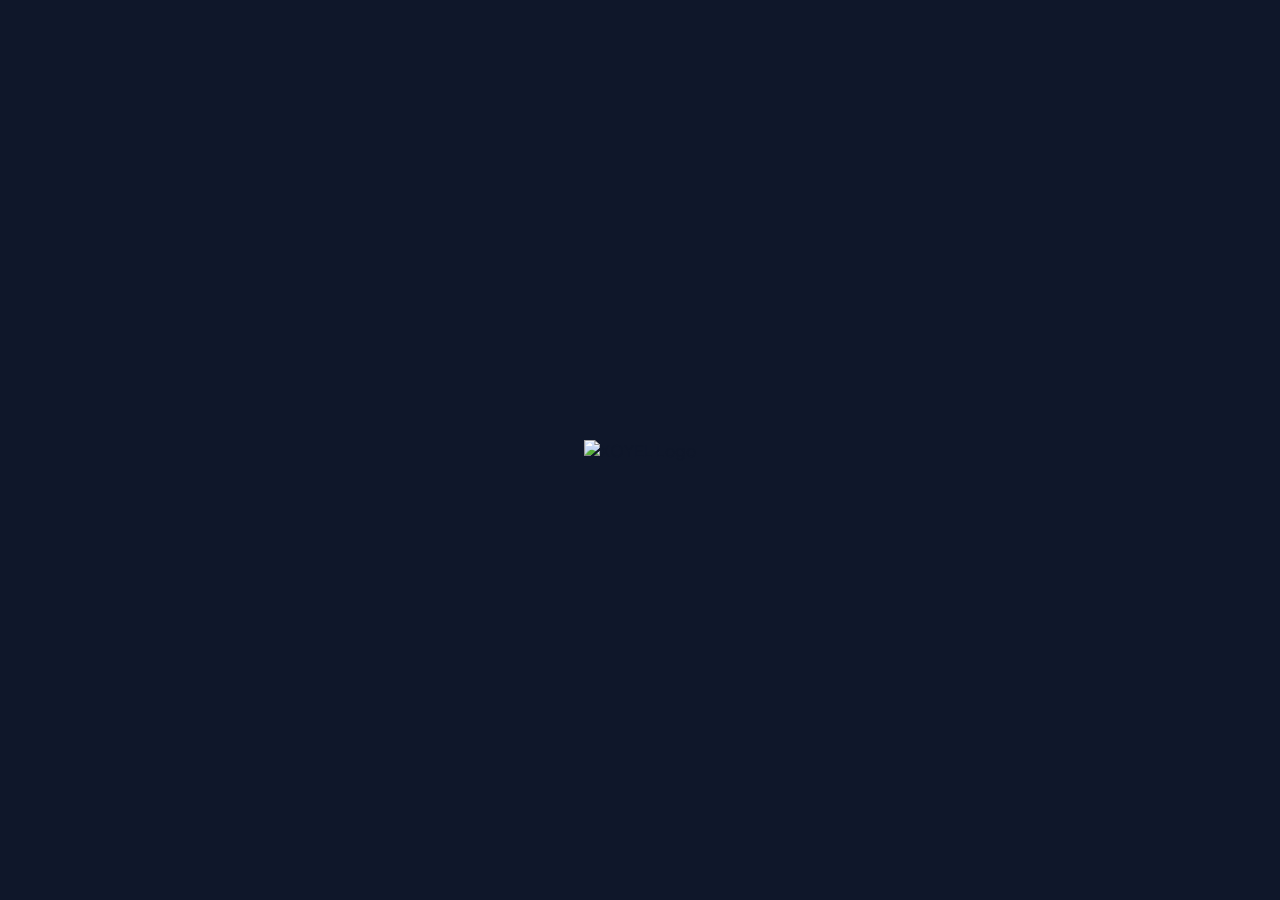
==== index.html @ bdda0362 "Add files via upload" ====
<!DOCTYPE html>
<html lang="en">
<head>
<link rel="stylesheet" href="https://cdnjs.cloudflare.com/ajax/libs/font-awesome/6.4.2/css/all.min.css">
<script src="https://cdnjs.cloudflare.com/ajax/libs/html2canvas/1.4.1/html2canvas.min.js"></script>
<meta name="viewport" content="width=device-width, initial-scale=1.0">	


    <meta charset="UTF-8">
    <meta name="viewport" content="width=device-width, initial-scale=1.0">
    <title>ICT Jude Hub | Pro Student Portal</title>
    <link href="https://fonts.googleapis.com/css2?family=Plus+Jakarta+Sans:wght@300;400;500;600;700&display=swap" rel="stylesheet">
    <style>
        :root {
            --primary: #2563eb;
            --primary-light: #dbeafe;
            --danger: #ef4444;
            --success: #22c55e;
            --warning: #f59e0b;
            --dark: #0f172a;
            --slate: #64748b;
            --light: rgba(255, 255, 255, 0.98);
            --sidebar-bg: rgba(15, 23, 42, 0.98);
        }

        @keyframes fadeInUp { from { opacity: 0; transform: translateY(20px); } to { opacity: 1; transform: translateY(0); } }
        .reveal { animation: fadeInUp 0.8s cubic-bezier(0.4, 0, 0.2, 1) forwards; }


        body { font-family: 'Plus Jakarta Sans', sans-serif; margin: 0; display: flex; background: #f8fafc; overflow-x: hidden; color: var(--dark); }




        /* --- Background Slider --- */
        .bg-slider { position: fixed; top: 0; left: 0; width: 100%; height: 100%; z-index: -1; }
        .slide { position: absolute; width: 100%; height: 100%; background-size: cover; background-position: center; opacity: 0; transition: opacity 1.5s; filter: brightness(0.3); }
        .slide.active { opacity: 1; }
        
        /* අර වම් පැත්ත කැපෙන පින්තූරෙට විශේෂ style එක */
        .slide.crop-left { background-position: left !important; }

        #customAlert { position: fixed; top: 20px; right: 20px; padding: 16px 28px; border-radius: 12px; color: white; font-weight: 600; z-index: 3000; display: none; backdrop-filter: blur(10px); }

        /* --- Sidebar --- */
        .sidebar { width: 280px; background: var(--sidebar-bg); height: 100vh; color: white; position: fixed; padding: 25px; backdrop-filter: blur(20px); z-index: 100; }
        .sidebar h2 { color: #38bdf8; font-size: 1.5rem; font-weight: 800; border-bottom: 1px solid rgba(255,255,255,0.1); padding-bottom: 20px; }

        .nav-link { 
            display: flex; align-items: center; color: #94a3b8; padding: 14px 16px; 
            text-decoration: none; border-radius: 12px; transition: 0.3s; 
            margin-bottom: 8px; font-weight: 500; cursor: pointer;
        }
        .nav-link:hover, .nav-link.active { background: rgba(255,255,255,0.1); color: #38bdf8; }

        /* --- Dropdown Styles (අලුතින් එකතු කළා) --- */
        .dropdown-content {
            display: none;
            background: rgba(255, 255, 255, 0.05);
            margin-left: 20px;
            border-radius: 8px;
            overflow: hidden;
        }
        .dropdown:hover .dropdown-content { display: block; }
        .dropdown-content a {
            display: block;
            color: #94a3b8;
            padding: 10px 15px;
            text-decoration: none;
            font-size: 0.85rem;
            transition: 0.3s;
        }
        .dropdown-content a:hover { color: #38bdf8; background: rgba(255,255,255,0.05); }

        /* --- Main Content & Tabs --- */
        .main-content { margin-left: 310px; padding: 50px; width: calc(100% - 380px); }
        .tab-content { display: none; }
        .tab-content.active { display: block; animation: fadeInUp 0.5s ease; }

        .content-card { background: var(--light); padding: 35px; border-radius: 24px; margin-bottom: 30px; box-shadow: 0 10px 40px rgba(0,0,0,0.05); }

        /* --- Forms --- */
        .form-input { width: 100%; padding: 14px; margin-bottom: 15px; border-radius: 10px; border: 1px solid #e2e8f0; font-family: inherit; box-sizing: border-box; }
        .btn-reg { width: 100%; background: var(--primary); color: white; border: none; padding: 14px; border-radius: 10px; cursor: pointer; font-weight: 700; transition: 0.3s; }
        .btn-reg:hover { background: #1d4ed8; transform: translateY(-2px); }
        
        .auth-toggle { text-align: center; margin-top: 15px; color: var(--slate); font-size: 0.9rem; }
        .auth-toggle span { color: var(--primary); cursor: pointer; font-weight: 700; text-decoration: underline; }

        /* --- Footer Info Box --- */
        .footer-info {
            margin-top: 15px;
            text-align: left;
            color: rgba(255, 255, 255, 0.8);
            font-size: 10.5px;
            line-height: 1.4;
            max-width: 500px;
            text-shadow: 1px 1px 3px rgba(0,0,0,0.5);
        }

        @media (max-width: 1024px) {
            .sidebar { width: 70px; padding: 15px; }
            .sidebar h2, .nav-link span, .dropdown-content { display: none; }
            .main-content { margin-left: 90px; width: calc(100% - 130px); }
        }
    </style>

</head>


<body>
<div id="loader-wrapper">
    <div class="loader-content">
        <img src="https://raw.githubusercontent.com/DIZZY-KUSHAN/ICT-JUDE-HUB-PORTAL/main/logo.png" class="xoyel-logo-anim" alt="XOYEL Logo">
    </div>
</div>

<style>
    #loader-wrapper {
        position: fixed; /* මුළු screen එකම වසා ගන්නා නිසා අනිත් content තල්ලු වෙන්නේ නැත */
        top: 0;
        left: 0;
        width: 100%;
        height: 100vh;
        background: #0f172a; /* තද නිල්/කළු පසුබිම */
        display: flex;
        justify-content: center;
        align-items: center;
        z-index: 100000; /* හැමදේටම වඩා උඩින් පෙන්වීමට */
        transition: opacity 0.5s ease;
    }

    .loader-content {
        text-align: center;
    }

    .xoyel-logo-anim {
        width: 400px; /* ලෝගෝ එකේ ප්‍රමාණය */
        height: auto;
        animation: xoyelFade 1.0s ease-in-out forwards;
    }

    @keyframes xoyelFade {
        0% { opacity: 0; transform: scale(0.9); }
        100% { opacity: 1; transform: scale(1); }
    }
</style>
   
<style>
/* CSS කෑල්ල විතරයි - මේක විතරක් Replace කරන්න */

.floating-icon {
    position: absolute;
    color: transparent;
    -webkit-text-stroke: 1.8px rgba(52, 152, 219, 0.8);
    filter: drop-shadow(0 0 15px rgba(52, 152, 219, 0.5));
    display: inline-block;
    z-index: 10; /* මේ පේළිය අලුතින් එකතු කරන්න */
    pointer-events: none; /* අයිකන උඩින් තිබුණත් බටන් එබීමට බාධාවක් වෙන්නේ නැහැ */
}
/* --- අයිකන් හතරට Animations 4ක් --- */

.pos1 { 
    top: 10vh; left: 80vw; font-size: 5rem; 
    animation: moveUp 6s ease-in-out infinite; 
} 


.pos3 { 
    top: 50vh; left: 35vw; font-size: 5.5rem; 
    animation: moveSide 8s ease-in-out infinite; 
} 

.pos4 { 
    top: 25vh; left: 30vw; font-size: 5rem; 
    animation: moveDiagonal 9s ease-in-out infinite; 
}

/* --- එකිනෙකට වෙනස් ඇනිමේෂන් ටික මෙන්න --- */

@keyframes moveUp {
    0%, 100% { transform: translateY(0) rotate(0deg); }
    50% { transform: translateY(-40px) rotate(10deg); }
}

@keyframes moveDown {
    0%, 100% { transform: translateY(0) rotate(0deg); }
    50% { transform: translateY(40px) rotate(-10deg); } /* පල්ලෙහාට */
}

@keyframes moveSide {
    0%, 100% { transform: translateX(0) scale(1); }
    50% { transform: translateX(30px) scale(1.1); } /* පැත්තට */
}

@keyframes moveDiagonal {
    0%, 100% { transform: translate(0, 0); }
    50% { transform: translate(-20px, -20px); } /* ඇලයට */

}


.side-floating-icon {
    position: fixed;
    bottom: 30px; /* WhatsApp එකට වඩා චුට්ටක් උඩින් තියෙන්න (WhatsApp එක තියෙන්නේ bottom 40px වල නම්) */
    right: 180px;
    z-index: 99;
    animation: floatSide 3s ease-in-out infinite; /* පාවෙන animation එක */
}

.side-floating-icon img {
    width: 70px; /* අයිකනයේ ප්‍රමාණය */
    height: auto;
    filter: drop-shadow(0 0 8px rgba(52, 152, 219, 0.6));
    opacity: 0.8; /* චුට්ටක් transparent කළා පෙනුම ලස්සන වෙන්න */
}

/* පාවෙන animation එක */
@keyframes floatSide {
    0%, 100% {
        transform: translateY(0);
    }
    50% {
        transform: translateY(-15px); /* උඩට පල්ලෙහාට යන ප්‍රමාණය */
    }
}

    .whatsapp-float {
        position: fixed;
        width: 65px;
        height: 65px;
        bottom: 25px;
        right: 25px;
        background-color: #25d366;
        color: #FFF;
        border-radius: 50%;
        z-index: 1000;
        display: flex;
        align-items: center;
        justify-content: center;
        text-decoration: none;
        /* මුලින් තියෙන shadow එක */
        box-shadow: 0 0 0 0 rgba(37, 211, 102, 0.7);
        animation: big-pulse 1.5s infinite; /* වේගය තත්පර 1.5 දක්වා වැඩි කළා */
        transition: 0.3s;
    }

    @keyframes big-pulse {
        0% {
            transform: scale(0.95);
            box-shadow: 0 0 0 0 rgba(37, 211, 102, 0.7);
        }
        70% {
            transform: scale(1);
            /* මෙතන 40px දැම්මේ Wave එක ලොකුවට විහිදෙන්න */
            box-shadow: 0 0 0 40px rgba(37, 211, 102, 0);
        }
        100% {
            transform: scale(0.95);
            box-shadow: 0 0 0 0 rgba(37, 211, 102, 0);
        }
    }

    .whatsapp-float:hover {
        background-color: #128C7E;
        transform: scale(1.1);
        animation: none; /* Hover කරද්දී Pulse එක නවතිනවා */
    }

    .whatsapp-icon {
        width: 38px;
        height: 38px;
    }
</style>

<a href="https://api.whatsapp.com/send?phone=94779361706" class="whatsapp-float" target="_blank">
    <img src="https://upload.wikimedia.org/wikipedia/commons/6/6b/WhatsApp.svg" alt="WhatsApp" class="whatsapp-icon">
</a>
<div class="side-floating-icon">
    <img src="https://upload.wikimedia.org/wikipedia/commons/c/c3/Python-logo-notext.svg" alt="Python">
</div>

<div id="customAlert"></div>

<div class="bg-slider">
    <div class="slide active" style="background-image: url(https://raw.githubusercontent.com/DIZZY-KUSHAN/ICT-JUDE-HUB-PORTAL/main/pic1.jpg);"></div>
    <div class="slide crop-left" style="background-image: url(https://raw.githubusercontent.com/DIZZY-KUSHAN/ICT-JUDE-HUB-PORTAL/main/pic2.jpg);"></div>
    <div class="slide" style="background-image: url(https://raw.githubusercontent.com/DIZZY-KUSHAN/ICT-JUDE-HUB-PORTAL/main/pic3.jpg);"></div>
</div>

<div class="sidebar">
   <a href="index.html" style="text-decoration: none; color: inherit;">
    <h1>ICT JUDE HUB</h1>
</a>
    
    <nav>
        <div class="nav-link active" onclick="switchTab('home-tab')"> <span>Home / Login</span></div>
        <div class="nav-link" onclick="switchTab('portal-tab')"> <span>Class Portal</span></div>
        
        <div class="dropdown">
            <div class="nav-link"><span>Past Papers ▾</span></div>
            <div class="dropdown-content" style=max-height:300px;overflow-y:auto;>
            
<a href="view-paper.html?year=2015" target="_blank">2015 Paper</a>
<a href="view-paper.html?year=2016" target="_blank">2016 Paper</a>
<a href="view-paper.html?year=2017" target="_blank">2017 Paper</a>
<a href="view-paper.html?year=2018" target="_blank">2018 Paper</a>
<a href="view-paper.html?year=2019" target="_blank">2019 Paper</a>
<a href="view-paper.html?year=2020" target="_blank">2020 Paper</a>
<a href="view-paper.html?year=2021" target="_blank">2021 Paper</a>
<a href="view-paper.html?year=2022" target="_blank">2022 Paper</a>
<a href="view-paper.html?year=2023" target="_blank">2023 Paper</a>
<a href="view-paper.html?year=2024" target="_blank">2024 Paper</a>
<a href="view-paper.html?year=2025" target="_blank">2025 Paper</a>

            </div>
        </div>

        <div class="dropdown">
            <div class="nav-link"><span>Weekly Papers ▾</span></div>
            <div class="dropdown-content" style=max-height:300px;overflow-y:auto;>
        
  

    <a href="view-week.html?file=week1.pdf&title=Week 01 Paper">Week 01</a>
    <a href="view-week.html?file=week2.pdf&title=Week 02 Paper">Week 02</a>
    <a href="view-week.html?file=week3.pdf&title=Week 03 Paper">Week 03</a>
    <a href="view-week.html?file=week4.pdf&title=Week 04 Paper">Week 04</a>
    <a href="view-week.html?file=week5.pdf&title=Week 05 Paper">Week 05</a>
    <a href="view-week.html?file=week6.pdf&title=Week 06 Paper">Week 06</a>
    <a href="view-week.html?file=week7.pdf&title=Week 07 Paper">Week 07</a>
    <a href="view-week.html?file=week8.pdf&title=Week 08 Paper">Week 08</a>
    <a href="view-week.html?file=week9.pdf&title=Week 09 Paper">Week 09</a>
    <a href="view-week.html?file=week10.pdf&title=Week 10 Paper">Week 10</a>

   
            </div>
        </div>

        <div class="nav-link" onclick="switchTab('progress-tab')"> <span>My Progress</span></div>
        <div class="nav-link" onclick="switchTab('reviews-tab')"> <span>Reviews</span></div>
        <div class="nav-link" onclick="switchTab('help-tab')"> <span>Help Center</span></div>
    </nav>
</div>

	<div class="main-content">
   
  	<div id="home-tab" class="tab-content active">

	<img src="https://upload.wikimedia.org/wikipedia/commons/6/62/CSS3_logo.svg" class="floating-icon pos1" style="width: 90px; height: auto; filter: 	drop-shadow(0 0 15px rgba(33, 150, 243, 0.5));">
	    
       <img src="https://upload.wikimedia.org/wikipedia/commons/2/27/PHP-logo.svg" class="floating-icon pos3" style="width: 100px; height: auto; -webkit-	text-stroke: 0; filter: drop-shadow(0 0 15px rgba(71, 74, 131, 0.5));">

    
	         <header class="reveal" style="color: white; margin-left: auto;">
            <h1 style="font-size: 3rem; margin: 0;">Welcome, Future Expert </h1>
            <p>Your journey to ICT mastery starts here.</p>
        </header>
     
        <div class="content-card reveal" style="max-width: 350px; margin-left: auto; margin-right:0;">
            <div id="loginForm">
                <h2 style="margin-top:0;">Student Login</h2>
                <form onsubmit="handleLogin(event)">
                    <input type="text" id="loginUser" placeholder="Username" class="form-input" required>
                    <input type="password" id="loginPass" placeholder="Password" class="form-input" required>
                    <button type="submit" class="btn-reg">Login to Dashboard</button>
                </form>
                <div class="auth-toggle">
                    You don't have an account? <span onclick="toggleAuth('reg')">Register Now</span>
                </div>
            </div>

            <div id="registerForm" style="display: none;">
                <h2 style="margin-top:0;">Create Account </h2>
                <form onsubmit="handleRegister(event)">
                    <div style="display: grid; grid-template-columns: 1fr 1fr; gap: 10px;">
                        <input type="text" id="firstName" placeholder="First Name" class="form-input" required>
                        <input type="text" id="lastName" placeholder="Last Name" class="form-input" required>
                    </div>
                    <input type="text" id="regID" placeholder="National ID (NIC)" class="form-input" required>
                    <input type="tel" id="regPhone" placeholder="Phone Number" class="form-input" required>
                    <input type="email" id="regEmail" placeholder="Email Address" class="form-input" required>
                    <input type="text" id="regUser" placeholder="Choose Username" class="form-input" required>
                    <input type="password" id="regPass" placeholder="Create Password" class="form-input" required oninput="evaluatePassword(this.value)">
                    
                    <div class="strength-container">
                        <div class="strength-bar"><div id="strengthProgress" class="strength-progress"></div></div>
                        <span id="strengthText" style="font-size: 0.75rem; color: var(--slate);">Strength: Too short</span>
                    </div>

                    <button type="submit" class="btn-reg" style="margin-top: 15px;">Register & Verify</button>
                </form>
                <div class="auth-toggle">
                    Already have an account? <span onclick="toggleAuth('login')">Login here</span>
                </div>
            </div>

            <div id="otpSection" style="display: none; text-align: center;">
                <h3>Verify Mobile</h3>
                <p>Code: <b style="color:var(--success)">1234</b></p>
                <input type="text" id="otpInput" placeholder="Enter 4-digit OTP" class="form-input" maxlength="4" style="text-align:center; font-size: 1.2rem;">
                <button onclick="verifyOTP()" class="btn-reg">Complete Signup</button>
            </div>
        </div>

        <div class="footer-info reveal" style="margin-left: 0; margin-right: auto;">
            <b>ICT JUDE HUB</b><br>
            BSc in Artificial Intelligence & Data Science | AD.Diploma in ICT Sp. Business IT - MDIS University (Singapore) | Diploma B.Sc. Network Engineering (SLIIT) | Former Lecturer | Former A/L ICT Teacher in Leading International School | C.E.O in Istharam Online Education | Founder of ICT with Kathurusingha
        </div>
         
        <div class="reveal" style="color: white; margin-top: 30px; text-align: center;">
            <h3>Contact Us</h3>
            <p>📞 +94 77 936 1706 | 📧 info@judehub.com</p>
        </div>
    </div>

  
 
<style>
    /* Content Card Design */
    #portal-tab .content-card {
        background: #ffffff;
        padding: 25px;
        border-radius: 15px;
        box-shadow: 0 5px 20px rgba(0,0,0,0.1);
        font-family: 'Segoe UI', sans-serif;
    }

    .class-selector {
        display: flex; gap: 10px; margin-bottom: 25px;
        justify-content: center; flex-wrap: wrap;
    }

    .batch-btn {
        padding: 10px 25px; border: 2px solid #3498db;
        background: transparent; color: #3498db;
        border-radius: 30px; cursor: pointer; font-weight: bold;
        transition: 0.3s;
    }

    .batch-btn.active { background: #3498db; color: white; }

    /* Video List Layout */
    .video-list {
        display: flex;
        flex-direction: column;
        gap: 15px;
        max-width: 700px;
        margin: 0 auto;
    }

    .video-item {
        display: flex;
        align-items: center;
        background: #fdfdfd;
        padding: 12px;
        border-radius: 12px;
        text-decoration: none;
        color: #2c3e50;
        transition: 0.3s;
        border: 1px solid #eee;
    }

    .video-item:hover {
        background: #f0f7ff;
        transform: scale(1.02);
        box-shadow: 0 4px 12px rgba(0,0,0,0.05);
    }

    .video-thumb {
        width: 130px;
        height: 75px;
        border-radius: 8px;
        object-fit: cover;
        margin-right: 15px;
        box-shadow: 0 2px 5px rgba(0,0,0,0.1);
    }

    .video-info { flex: 1; text-align: left; }

    .video-info h4 {
        margin: 0;
        font-size: 0.95rem;
        color: #2980b9;
    }

    .video-info p {
        margin: 4px 0 0;
        font-size: 0.8rem;
        color: #7f8c8d;
    }

    .play-icon-mini {
        color: #e74c3c;
        font-size: 1.2rem;
        margin-left: 10px;
    }
</style>

<div id="portal-tab" class="tab-content">
    <div class="content-card">
        <h2 id="classTitle" style="text-align: center; color: #2c3e50; margin-bottom: 20px;">Class Portal</h2>
        
        <div class="class-selector">
            <button class="batch-btn active" onclick="switchBatch(2026, this)">2026 A/L</button>
            <button class="batch-btn" onclick="switchBatch(2027, this)">2027 A/L</button>
            <button class="batch-btn" onclick="switchBatch(2028, this)">2028 A/L</button>
        </div>

        <div id="videoContainer" class="video-list">
            </div>

        <div style="text-align: center; margin-top: 25px;">
            <a id="mainPlaylistLink" href="#" target="_blank" style="color:#e74c3c; font-weight:bold; text-decoration:none; font-size: 0.9rem;">
                🔴 View Full Playlist on YouTube
            </a>
        </div>
    </div>
</div>

<script>
    // Oyaage links tika me widiyatama thiyala, e e batch ekata adala videos update kala
    const batchData = {
        2026: {
            playlist: "https://www.youtube.com/watch?v=CCUKbKbY3jQ&list=PLdHbjsDuybaH4-jX9sX94rTQYdAy6enHn",
            videos: [
                { id: "CCUKbKbY3jQ", title: "2026 A/L Theory - Lesson 04", desc: "Operating system" },
                { id: "GP4IWp4UMHQ", title: "2026 A/L Theory - Lesson 07", desc: "information system" },
                { id: "8GMoJ8PnXuQ", title: "2026 A/L Theory - Lesson 09", desc: "Python" },
 		{ id: "WAQdPG7DcK8", title: "2026 A/L Theory - Lesson 06", desc: "Networking" },
 		{ id: "IRDTOA9kGjo", title: "2026 A/L Theory - Lesson 08", desc: "Database" },
		{ id: "uxycGR34JYU", title: "2026 A/L Theory - Lesson 04", desc: "Logic gate" },
 		{ id: "loKYNuKWDlg", title: "2026 A/L Theory - Lesson 03", desc: "Number systems" },
 		            ]
        },
        2027: {
            playlist: "https://www.youtube.com/watch?v=8GMoJ8PnXuQ&list=PLdHbjsDuybaFq8LTBvjhoOwDslDKfgDmI",
            videos: [
                { id: "p8N1LMcJN34", title: "2027 A/L - First Session", desc: "Batch Introduction & Subject Overview" }
            ]
        },
        2028: {
            playlist: "https://www.youtube.com/watch?v=GP4IWp4UMHQ&list=PLdHbjsDuybaHxoNCixIcqFwyfvZHoZ7Po",
            videos: [
                { id: "737ZPeaZvU8", title: "2028 A/L - Intro Video", desc: "Getting Started with 2028 New batch" }




            ]
        }
    };

    function switchBatch(year, btn) {
        // UI Updates
        document.getElementById('classTitle').innerText = year + " A/L Class Portal";
        document.querySelectorAll('.batch-btn').forEach(b => b.classList.remove('active'));
        btn.classList.add('active');

        const data = batchData[year];
        const container = document.getElementById('videoContainer');
        container.innerHTML = ""; // Parana list eka clear kireema

        // Video list eka hadanna
        data.videos.forEach(vid => {
            const videoHtml = `
                <a href="https://www.youtube.com/watch?v=${vid.id}&list=${data.playlist.split('list=')[1]}" target="_blank" class="video-item">
                    <img class="video-thumb" src="https://img.youtube.com/vi/${vid.id}/mqdefault.jpg" alt="thumb">
                    <div class="video-info">
                        <h4>${vid.title}</h4>
                        <p>${vid.desc}</p>
                    </div>
                    <div class="play-icon-mini">▶</div>
                </a>
            `;
            container.innerHTML += videoHtml;
        });

        // Main playlist link update
        document.getElementById('mainPlaylistLink').href = data.playlist;
    }

    // Default load (2026)
    window.addEventListener('DOMContentLoaded', () => {
        const activeBtn = document.querySelector('.batch-btn.active');
        if(activeBtn) switchBatch(2026, activeBtn);
    });
</script>






   <style>
    #progress-tab {
        background-color: #f4f7f6; /* Transparent nathi wenna background ekak */
        padding: 25px;
        border-radius: 15px;
        font-family: 'Segoe UI', Tahoma, Geneva, Verdana, sans-serif;
    }

    .stats-grid {
        display: grid;
        grid-template-columns: repeat(auto-fit, minmax(180px, 1fr));
        gap: 20px;
        margin-bottom: 25px;
    }

    .stat-card {
        background: #ffffff; /* Sudu paata cards */
        padding: 20px;
        border-radius: 12px;
        border-top: 5px solid #3498db;
        box-shadow: 0 5px 15px rgba(0,0,0,0.08); /* Shadow eka nisa kapaala penawa */
        text-align: center;
        transition: transform 0.3s ease;
    }

    .stat-card:hover {
        transform: translateY(-5px);
    }

    .stat-card h3 {
        margin: 0;
        font-size: 0.9rem;
        color: #7f8c8d;
        text-transform: uppercase;
    }

    .stat-card p {
        margin: 10px 0 0;
        font-size: 1.8rem;
        font-weight: bold;
        color: #2c3e50;
    }

    /* Marks Input Section */
    .input-container {
        background: white;
        padding: 20px;
        border-radius: 12px;
        box-shadow: 0 5px 15px rgba(0,0,0,0.05);
    }

    .input-group {
        display: flex;
        gap: 10px;
        margin-top: 15px;
    }

    input[type="number"] {
        flex: 1;
        padding: 12px;
        border: 2px solid #ecf0f1;
        border-radius: 8px;
        outline: none;
    }

    input[type="number"]:focus {
        border-color: #3498db;
    }

    .btn-update {
        padding: 10px 25px;
        background-color: #27ae60;
        color: white;
        border: none;
        border-radius: 8px;
        cursor: pointer;
        font-weight: 600;
    }

    .btn-update:hover {
        background-color: #219150;
    }

    .history-label {
        margin-top: 15px;
        font-size: 0.85rem;
        color: #95a5a6;
    }
</style>

<div id="progress-tab" class="tab-content">

<div class="input-container" style="max-width: 500px; margin: auto; background: white; padding: 0px; border-radius: 12px; margin-bottom: px;">
            <h3 style="margin-top:0; color:#2c3e50;">Student Progress Tracker</h3>

        <input type="text" id="student-name" placeholder="Enter Your Name" class="form-input">
        <div class="input-group" style="display: flex; gap: 10px; margin-top: 10px;">

           <input type="number" id="user-mark-input" placeholder="Enter Marks (0-100)" onkeydown="if(event.key==='Enter') calculateProgress()" style="flex:1; padding:12px; border:2px solid #eee; border-radius:8px;">

            <button class="btn-update" onclick="calculateProgress()" style="padding:10px 25px; background:#27ae60; color:white; border:none; border-radius:8px; cursor:pointer; font-weight:bold;">Update Sheet</button>
        </div>
    </div>

    <div id="capture-area" style="background: #ffffff; padding: 30px; border-radius: 20px; border: 1px solid #e2e8f0;">
        <h2 id="display-name" style="margin-top:0; color:#0f172a; text-align:center;">Progress Report Card</h2>
        
        <div class="stats-grid" style="display: grid; grid-template-columns: 1fr 1fr; gap: 15px; margin: 20px 0;">
            <div class="stat-card" style="background:#f8fafc; padding:15px; border-radius:12px; text-align:center; border-top: 4px solid #3498db;">
                <h3 style="font-size:0.8rem; color:#64748b; margin:0;">AVERAGE</h3>
                <p id="avg-display" style="font-size:1.8rem; font-weight:bold; margin:10px 0 0;">0%</p>
            </div>
            <div class="stat-card" style="background:#f8fafc; padding:15px; border-radius:12px; text-align:center; border-top: 4px solid #f1c40f;">
                <h3 style="font-size:0.8rem; color:#64748b; margin:0;">TESTS</h3>
                <p id="test-count" style="font-size:1.8rem; font-weight:bold; margin:10px 0 0;">0</p>
            </div>
        </div>

        <div class="table-container" style="max-height: 300px; overflow-y: auto; border: 1px solid #f1f5f9; border-radius: 10px;">
            <table id="marks-table" style="width:100%; border-collapse: collapse;">
                <thead style="position: sticky; top: 0; background: #f8fafc;">
                    <tr>
                        <th style="padding:12px; text-align:left; border-bottom:2px solid #eee; font-size:0.8rem; color:#64748b;">DATE</th>
                        <th style="padding:12px; text-align:left; border-bottom:2px solid #eee; font-size:0.8rem; color:#64748b;">MARKS</th>
                        <th style="padding:12px; text-align:left; border-bottom:2px solid #eee; font-size:0.8rem; color:#64748b;">RESULT</th>
                    </tr>
                </thead>
                <tbody id="table-body">
                    </tbody>
            </table>
        </div>
    </div>

    <button class="btn-download" onclick="downloadSheet()" style="width:100%; background:#0f172a; color:white; padding:15px; border:none; border-radius:12px; cursor:pointer; font-weight:bold; margin-top:5px;">
        <i class="fa-solid fa-download"></i> Download Sheet as PNG
    </button>
</div>
<div id="reviews-tab" class="tab-content">
    <div class="content-card" style="max-width: 600px; margin: 0 auto; padding: 25px;">
        <h2 style="text-align:center; color:#0f172a;">Rate Your Experience</h2>
        
        <div style="text-align:center; margin-bottom:20px;">
            <div id="star-container" style="font-size: 3rem; display: inline-flex; gap: 5px;">
                <span class="star-btn" data-value="1" onclick="updateRating(1)" style="cursor:pointer; color:#ddd; transition: 0.3s;">★</span>
                <span class="star-btn" data-value="2" onclick="updateRating(2)" style="cursor:pointer; color:#ddd; transition: 0.3s;">★</span>
                <span class="star-btn" data-value="3" onclick="updateRating(3)" style="cursor:pointer; color:#ddd; transition: 0.3s;">★</span>
                <span class="star-btn" data-value="4" onclick="updateRating(4)" style="cursor:pointer; color:#ddd; transition: 0.3s;">★</span>
                <span class="star-btn" data-value="5" onclick="updateRating(5)" style="cursor:pointer; color:#ddd; transition: 0.3s;">★</span>
            </div>
            <p id="rating-text" style="color:#64748b; font-size:0.9rem; margin-top:5px;">Select stars</p>
        </div>

        <input type="text" id="rev-name" placeholder="Your Name" style="width:100%; padding:12px; margin-bottom:15px; border:2px solid #eee; border-radius:10px;">
        <textarea id="rev-msg" placeholder="Write your review here..." style="width:100%; height:100px; padding:12px; margin-bottom:15px; border:2px solid #eee; border-radius:10px;"></textarea>

        <div style="background:#f1f5f9; padding:15px; border-radius:10px; margin-bottom:15px;">
            <label style="font-size:0.8rem; color:#475569; display:block; margin-bottom:8px;">Add a Photo (Optional)</label>
            <input type="file" id="rev-file" accept="image/*" style="width:100%;">
        </div>

        <button onclick="postNewReview()" style="width:100%; background:#27ae60; color:white; padding:15px; border:none; border-radius:12px; font-weight:bold; cursor:pointer;">
            Submit My Review
        </button>

        <hr style="margin: 30px 0; border:0; border-top:1px solid #eee;">
        
        <div id="reviews-wall"></div>
    </div>
</div>

<div id="help-tab" class="tab-content">
    <div style="max-width: 450px; margin: 20px auto; height: 550px; display: flex; flex-direction: column; background: #ffffff; border-radius: 20px; box-shadow: 0 10px 30px rgba(0,0,0,0.1); overflow: hidden; border: 1px solid #e2e8f0; font-family: 'Segoe UI', Tahoma, Geneva, Verdana, sans-serif;">
        
        <div style="background: #0f172a; color: white; padding: 15px; text-align: center; border-bottom: 4px solid #3498db;">
            <h3 style="margin: 0; font-size: 1.1rem; letter-spacing: 1px;">Chat Bot</h3>
            <span style="font-size: 0.7rem; color: #10b981; font-weight: bold;">● SYSTEM ACTIVE</span>
        </div>

        <div id="chat-box" style="flex: 1; overflow-y: auto; padding: 20px; background: #f8fafc; display: flex; flex-direction: column; gap: 12px; scroll-behavior: smooth;">
            <div style="background: white; padding: 12px 16px; border-radius: 15px 15px 15px 5px; align-self: flex-start; max-width: 85%; box-shadow: 0 2px 5px rgba(0,0,0,0.05); font-size: 0.9rem; border: 1px solid #edf2f7; color: #334155; line-height: 1.4;">
                ආයුබෝවන්! මම **Chat bot**. ඔයාට පෝටල් එකේ වැඩ වලට හෝ ICT පාඩම් වලට මගෙන් උදව් ගන්න පුළුවන්. මොකක්ද දැනගන්න ඕනේ?
            </div>
        </div>

        <div style="padding: 15px; background: white; border-top: 1px solid #eee; display: flex; gap: 8px;">
            <input type="text" id="bot-input" placeholder="Type a message..." 
                   style="flex: 1; padding: 12px 15px; border: 2px solid #e2e8f0; border-radius: 10px; outline: none; font-size: 0.9rem; transition: 0.3s;"
                   onfocus="this.style.borderColor='#3498db'" onblur="this.style.borderColor='#e2e8f0'">
            
            <button id="send-btn" 
                    style="background: #3498db; color: white; border: none; padding: 10px 20px; border-radius: 10px; cursor: pointer; font-weight: bold; font-size: 0.9rem; transition: 0.2s;"
                    onmouseover="this.style.background='#2980b9'" onmouseout="this.style.background='#3498db'">
                Send
            </button>
        </div>
    </div>
</div>


<script>
let marksArray = []; // මේක script එක උඩින්ම තියෙන්න ඕනේ

function calculateProgress() {
    const nameInput = document.getElementById('student-name').value;
    const markInput = document.getElementById('user-mark-input');
    const markValue = parseFloat(markInput.value);

    // Validation
    if (isNaN(markValue) || markValue < 0 || markValue > 100) {
        alert("Please enter a valid mark (0-100)");
        return;
    }

    // නම Update කිරීම
    document.getElementById('display-name').innerText = nameInput ? nameInput + "'s Progress Report" : "Student Progress Report";

    marksArray.push(markValue);
    const date = new Date().toLocaleDateString();
    
    // Average Calculation
    const totalSum = marksArray.reduce((acc, curr) => acc + curr, 0);
    const average = (totalSum / marksArray.length).toFixed(1);

    // Table එකට අලුත් පේළියක් දානවා
    const tableBody = document.getElementById('table-body');
    const row = `<tr style="border-bottom: 1px solid #f1f5f9;">
        <td style="padding:12px; font-size:0.9rem;">${date}</td>
        <td style="padding:12px; font-size:0.9rem; font-weight:bold;">${markValue}</td>
        <td style="padding:12px; font-size:0.9rem;">
            <span style="color:${markValue >= 40 ? '#22c55e' : '#ef4444'}; font-weight:bold;">
                ${markValue >= 40 ? 'PASS' : 'WEAK'}
            </span>
        </td>
    </tr>`;
    tableBody.innerHTML += row;

    // උඩ තියෙන Card වල දත්ත update කිරීම
    document.getElementById('avg-display').innerText = average + "%";
    document.getElementById('test-count').innerText = marksArray.length;

    markInput.value = ""; // Input එක clear කරනවා
}

// PNG Download Function
function downloadSheet() {
    const area = document.getElementById('capture-area');
    html2canvas(area, { backgroundColor: "#ffffff" }).then(canvas => {
        const link = document.createElement('a');
        link.download = 'XOYEL-Progress-Sheet.png';
        link.href = canvas.toDataURL();
        link.click();
    });
}


   </script>


<script>
let userRating = 0;

// තරු පාලනය කරන Function එක
function updateRating(n) {
    userRating = n;
    const stars = document.querySelectorAll('.star-btn');
    const statusText = document.getElementById('rating-text');
    
    stars.forEach(star => {
        const val = parseInt(star.getAttribute('data-value'));
        star.style.color = val <= n ? '#f1c40f' : '#ddd';
    });
    statusText.innerText = `You rated: ${n} Star${n > 1 ? 's' : ''}`;
}

// Review එක Post කරන Function එක
function postNewReview() {
    const name = document.getElementById('rev-name').value;
    const message = document.getElementById('rev-msg').value;
    const fileInput = document.getElementById('rev-file');
    const wall = document.getElementById('reviews-wall');

    if (!name || !message || userRating === 0) {
        alert("ඔක්කොම විස්තර ටිකයි තරුවල ප්‍රමාණයයි ඇතුළත් කරන්න මචං!");
        return;
    }

    const reader = new FileReader();
    reader.onload = function(e) {
        const imgData = fileInput.files[0] ? e.target.result : null;
        
        const reviewBox = `
            <div style="background:#ffffff; border:1px solid #e2e8f0; padding:20px; border-radius:15px; margin-bottom:15px; box-shadow: 0 4px 6px rgba(0,0,0,0.02);">
                <div style="display:flex; justify-content:space-between; align-items:center;">
                    <h4 style="margin:0; color:#0f172a;">${name}</h4>
                    <span style="color:#f1c40f; font-size:1.2rem;">${"★".repeat(userRating)}</span>
                </div>
                <p style="color:#475569; margin:10px 0;">${message}</p>
                ${imgData ? `<img src="${imgData}" style="width:100%; border-radius:10px; margin-top:10px;">` : ''}
            </div>
        `;
        
        wall.innerHTML = reviewBox + wall.innerHTML;

        // Reset inputs
        document.getElementById('rev-name').value = '';
        document.getElementById('rev-msg').value = '';
        document.getElementById('rev-file').value = '';
        updateRating(0);
        document.getElementById('rating-text').innerText = "Select stars";
    };

    if (fileInput.files[0]) {
        reader.readAsDataURL(fileInput.files[0]);
    } else {
        reader.onload({target: {result: null}});
    }
}
</script>
<script>
// AI එකේ දැනුම (Train කරපු තැන)
const aiKnowledge = {
    "ict": [
        "ICT කියන්නේ Information and Communication Technology. අපේ පෝටල් එකේ මේ ගැන වීඩියෝ ගොඩක් තියෙනවා.",
        "ඔයා ICT ගැනද අහන්නේ? Jude Sir ගේ පන්තියේදී ඒ ගැන අපි ගැඹුරින් ඉගෙන ගන්නවා.",
        "ICT කියන්නේ අනාගතය! මට පුළුවන් ඔයාට ICT පාඩම් වල තියෙන ගැටළු විසඳන්න උදව් කරන්න."
    ],
    "python": [
        "Python කියන්නේ හරිම ලේසි programming language එකක්. Jude Hub එකේ Python ගැන මූලික පාඩම් තියෙනවා.",
        "ඔයා code කරන්න ඉගෙන ගන්නවා නම් Python තමයි හොඳම ආරම්භය.",
        "Python ගැන Jude Sir ගේ 08 වෙනි ටියුට් එකේ සවිස්තරාත්මකව තියෙනවා."
    ],
    "hello": [
        "Hello! මම XOYEL AI. ඔයාට අද කොහොමද උදව් කරන්න ඕනේ?",
        "Hi there! ICT Jude Hub එකට සාදරයෙන් පිළිගන්නවා. මම ඔයාගේ සහායකයා.",
        "ආයුබෝවන්! මම XOYEL AI. මොකක්ද අද දැනගන්න ඕනේ?"
    ],
    "marks": [
        "ඔයාගේ ලකුණු බලන්න Sidebar එකේ තියෙන 'Progress Report' එකට යන්න.",
        "Marks ගැන විස්තර ඔක්කොම ඔයාගේ Profile එකේ අප්ඩේට් වෙලා තියෙන්නේ.",
        "Exams වල Marks දැන් පෝටල් එකේ තියෙනවා. ගිහින් බලන්න!"
    ],
    "default": [
        "හ්ම්... ඒ ගැන මම තාම ඉගෙන ගන්නවා. හැබැයි ICT ගැන ඕනෑම දෙයක් ඇහුවොත් මට උත්තර දෙන්න පුළුවන්.",
        "ඒක මරු ප්‍රශ්නයක්! මම ඒක Jude Sir ගේ අවධානයට යොමු කරන්නම්.",
        "මට ඒක හරියටම තේරුණේ නැහැ. ඔයාට පුළුවන්ද ඒක වෙනස් විදිහකට අහන්න?",
        "මම තාම පුහුණු වෙන AI කෙනෙක්. ඔයා පෝටල් එකේ වැඩ ගැන අහනවා නම් මට උදව් කරන්න ලේසියි."


      
    ]
};

function handleUserChat() {
    const inputField = document.getElementById('bot-input');
    const chatBox = document.getElementById('chat-box');
    
    if (!inputField || !chatBox) return;

    const userText = inputField.value.trim();
    if (userText === "") return;

    // 1. User Message
    chatBox.innerHTML += `<div style="background: #0f172a; color: white; padding: 12px 16px; border-radius: 15px 15px 5px 15px; align-self: flex-end; max-width: 85%; font-size: 0.9rem; margin-bottom: 5px;">${userText}</div>`;
    inputField.value = ""; 
    chatBox.scrollTop = chatBox.scrollHeight;

    // 2. Local Thinking (Internet ඕනෙ නැහැ)
    const lowerQ = userText.toLowerCase();
    let responseCategory = "default";

    // Keyword එක අනුව Category එක තෝරාගැනීම
    if (lowerQ.includes("hi") || lowerQ.includes("hello") || lowerQ.includes("ආයුබෝවන්")) responseCategory = "hello";
    else if (lowerQ.includes("ict") || lowerQ.includes("it")) responseCategory = "ict";
    else if (lowerQ.includes("python") || lowerQ.includes("code")) responseCategory = "python";
    else if (lowerQ.includes("mark") || lowerQ.includes("results") || lowerQ.includes("ලකුණු")) responseCategory = "marks";

    // තෝරාගත් Category එකෙන් random උත්තරයක් ගැනීම
    const replies = aiKnowledge[responseCategory];
    const finalAnswer = replies[Math.floor(Math.random() * replies.length)];

    // 3. Display Result
    setTimeout(() => {
        chatBox.innerHTML += `
            <div style="background: white; padding: 12px 16px; border-radius: 15px 15px 15px 5px; align-self: flex-start; max-width: 85%; box-shadow: 0 4px 10px rgba(0,0,0,0.05); font-size: 0.9rem; border-left: 5px solid #3498db; line-height: 1.5; color: #1e293b; margin-bottom: 5px;">
                ${finalAnswer}
            </div>
        `;
        chatBox.scrollTop = chatBox.scrollHeight;
    }, 600); // පොඩි වෙලාවක් යනවා වගේ පෙන්වන්න
}

// Event Listeners
document.addEventListener('DOMContentLoaded', () => {
    const sendBtn = document.getElementById('send-btn');
    const inputField = document.getElementById('bot-input');
    if (sendBtn) sendBtn.onclick = handleUserChat;
    if (inputField) inputField.addEventListener('keypress', (e) => { if (e.key === 'Enter') handleUserChat(); });
});
</script>

<script>
    // Slider Logic
    const slides = document.querySelectorAll('.slide');
    let currentSlide = 0;
    setInterval(() => {
        slides[currentSlide].classList.remove('active');
        currentSlide = (currentSlide + 1) % slides.length;
        slides[currentSlide].classList.add('active');
    }, 5000);

    // Tab Switching
    function switchTab(tabId) {
        document.querySelectorAll('.tab-content').forEach(tab => tab.classList.remove('active'));
        document.querySelectorAll('.nav-link').forEach(link => link.classList.remove('active'));
        document.getElementById(tabId).classList.add('active');
    }

    // Auth Toggle
    function toggleAuth(mode) {
        document.getElementById('loginForm').style.display = mode === 'reg' ? 'none' : 'block';
        document.getElementById('registerForm').style.display = mode === 'reg' ? 'block' : 'none';
    }

    // Password Evaluation
    function evaluatePassword(pass) {
        const prog = document.getElementById('strengthProgress');
        let score = (pass.length > 6) + (/[A-Z]/.test(pass)) + (/[0-9]/.test(pass));
        prog.style.width = (score * 33) + '%';
        prog.style.background = score < 2 ? 'var(--danger)' : 'var(--success)';
    }

    // Alerts
    function showAlert(msg, type) {
        const box = document.getElementById('customAlert');
        box.innerText = msg;
        box.style.background = type === 'error' ? 'var(--danger)' : 'var(--success)';
        box.style.display = "block";
        setTimeout(() => box.style.display = "none", 3000);
    }

    function handleLogin(e) { e.preventDefault(); showAlert("Welcome back!", "success"); }
    function toggleHelp(id) { const el = document.getElementById(id); el.style.display = el.style.display === "none" ? "block" : "none"; }
</script>

<script>
        // වෙබ් පිටුව සම්පූර්ණයෙන්ම ලෝඩ් වුණාම මේක වැඩ කරනවා
        window.addEventListener("load", function() {
            // තත්පර 2ක් (මිලි තත්පර 2000ක්) ගියාම ලෝඩර් එක අයින් කරන්න
            setTimeout(function() {
                var loader = document.getElementById("loader-wrapper");
                if(loader) {
                    loader.style.display = "none";
                }
            }, 2000); 
        });
    </script>


</body>

</html>
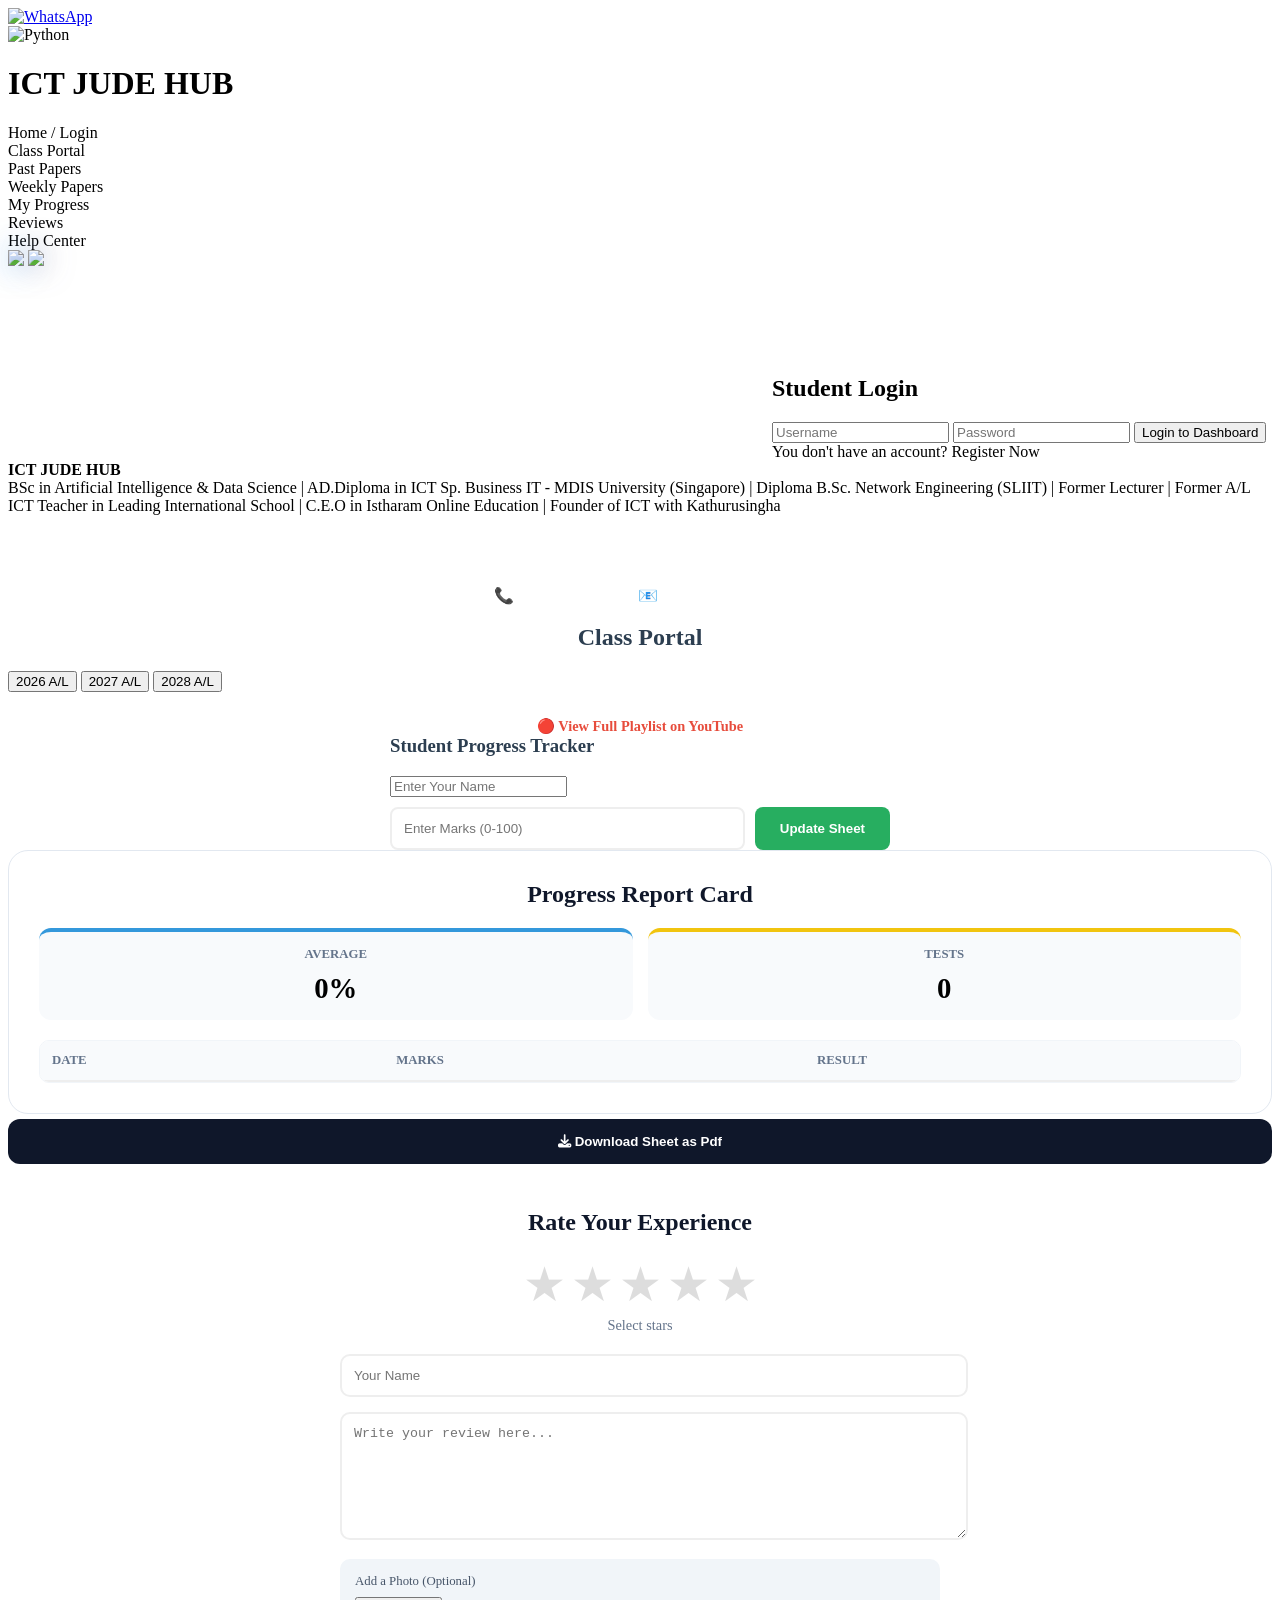
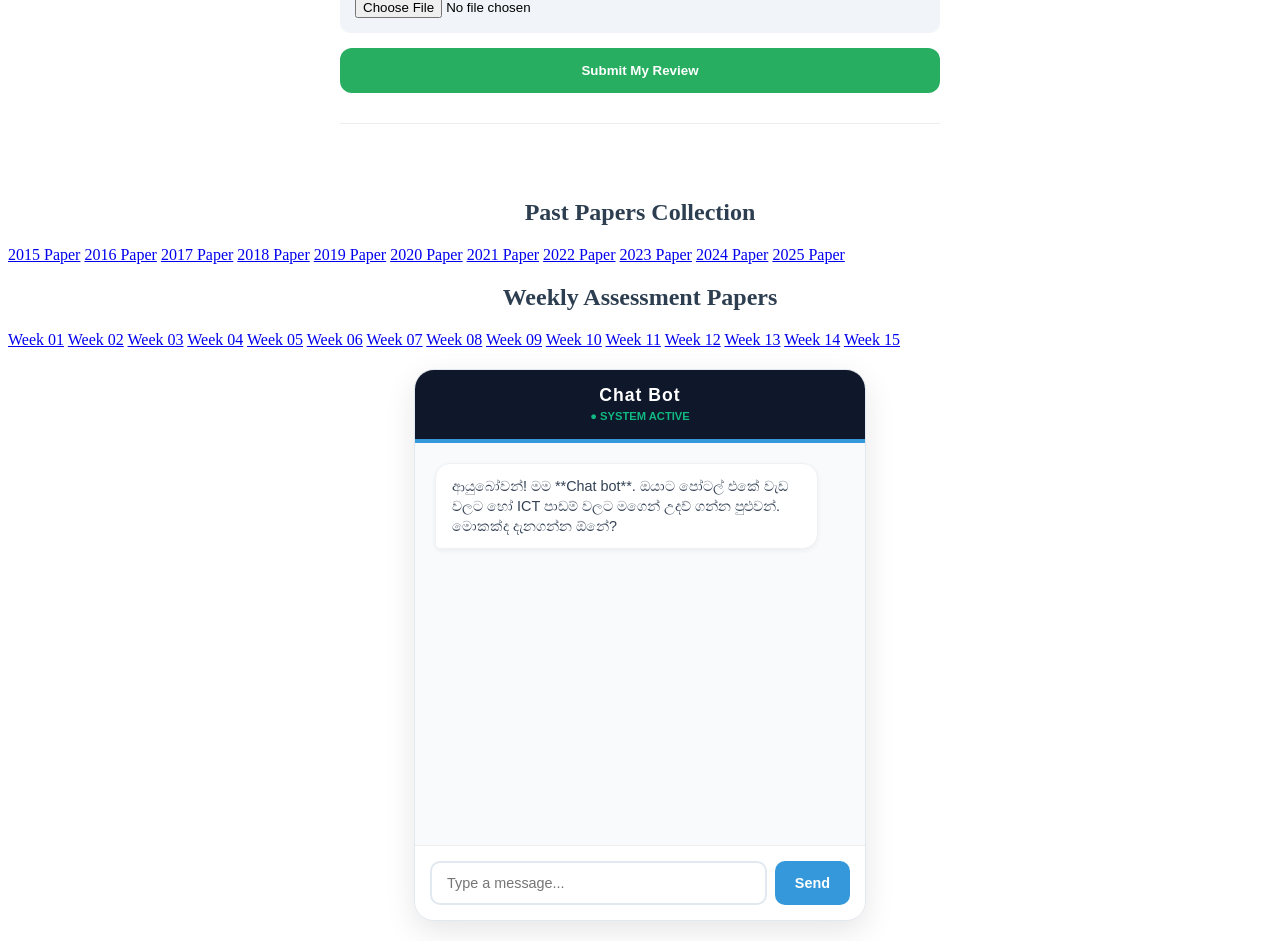
==== commit 6d0b8ddb: "Add files via upload" ====
--- a/index.html
+++ b/index.html
@@ -1,8 +1,12 @@
 <!DOCTYPE html>
 <html lang="en">
 <head>
+<link rel="stylesheet" href="style.css">
 <link rel="stylesheet" href="https://cdnjs.cloudflare.com/ajax/libs/font-awesome/6.4.2/css/all.min.css">
 <script src="https://cdnjs.cloudflare.com/ajax/libs/html2canvas/1.4.1/html2canvas.min.js"></script>
+<script src="https://cdnjs.cloudflare.com/ajax/libs/jspdf/2.5.1/jspdf.umd.min.js"></script>
+<script src="https://cdnjs.cloudflare.com/ajax/libs/jspdf-autotable/3.5.25/jspdf.plugin.autotable.min.js"></script>
+<script src="https://cdn.jsdelivr.net/npm/chart.js"></script>
 <meta name="viewport" content="width=device-width, initial-scale=1.0">	
 
 
@@ -10,268 +14,9 @@
     <meta name="viewport" content="width=device-width, initial-scale=1.0">
     <title>ICT Jude Hub | Pro Student Portal</title>
     <link href="https://fonts.googleapis.com/css2?family=Plus+Jakarta+Sans:wght@300;400;500;600;700&display=swap" rel="stylesheet">
-    <style>
-        :root {
-            --primary: #2563eb;
-            --primary-light: #dbeafe;
-            --danger: #ef4444;
-            --success: #22c55e;
-            --warning: #f59e0b;
-            --dark: #0f172a;
-            --slate: #64748b;
-            --light: rgba(255, 255, 255, 0.98);
-            --sidebar-bg: rgba(15, 23, 42, 0.98);
-        }
-
-        @keyframes fadeInUp { from { opacity: 0; transform: translateY(20px); } to { opacity: 1; transform: translateY(0); } }
-        .reveal { animation: fadeInUp 0.8s cubic-bezier(0.4, 0, 0.2, 1) forwards; }
-
-
-        body { font-family: 'Plus Jakarta Sans', sans-serif; margin: 0; display: flex; background: #f8fafc; overflow-x: hidden; color: var(--dark); }
-
-
-
-
-        /* --- Background Slider --- */
-        .bg-slider { position: fixed; top: 0; left: 0; width: 100%; height: 100%; z-index: -1; }
-        .slide { position: absolute; width: 100%; height: 100%; background-size: cover; background-position: center; opacity: 0; transition: opacity 1.5s; filter: brightness(0.3); }
-        .slide.active { opacity: 1; }
-        
-        /* අර වම් පැත්ත කැපෙන පින්තූරෙට විශේෂ style එක */
-        .slide.crop-left { background-position: left !important; }
-
-        #customAlert { position: fixed; top: 20px; right: 20px; padding: 16px 28px; border-radius: 12px; color: white; font-weight: 600; z-index: 3000; display: none; backdrop-filter: blur(10px); }
-
-        /* --- Sidebar --- */
-        .sidebar { width: 280px; background: var(--sidebar-bg); height: 100vh; color: white; position: fixed; padding: 25px; backdrop-filter: blur(20px); z-index: 100; }
-        .sidebar h2 { color: #38bdf8; font-size: 1.5rem; font-weight: 800; border-bottom: 1px solid rgba(255,255,255,0.1); padding-bottom: 20px; }
-
-        .nav-link { 
-            display: flex; align-items: center; color: #94a3b8; padding: 14px 16px; 
-            text-decoration: none; border-radius: 12px; transition: 0.3s; 
-            margin-bottom: 8px; font-weight: 500; cursor: pointer;
-        }
-        .nav-link:hover, .nav-link.active { background: rgba(255,255,255,0.1); color: #38bdf8; }
-
-        /* --- Dropdown Styles (අලුතින් එකතු කළා) --- */
-        .dropdown-content {
-            display: none;
-            background: rgba(255, 255, 255, 0.05);
-            margin-left: 20px;
-            border-radius: 8px;
-            overflow: hidden;
-        }
-        .dropdown:hover .dropdown-content { display: block; }
-        .dropdown-content a {
-            display: block;
-            color: #94a3b8;
-            padding: 10px 15px;
-            text-decoration: none;
-            font-size: 0.85rem;
-            transition: 0.3s;
-        }
-        .dropdown-content a:hover { color: #38bdf8; background: rgba(255,255,255,0.05); }
-
-        /* --- Main Content & Tabs --- */
-        .main-content { margin-left: 310px; padding: 50px; width: calc(100% - 380px); }
-        .tab-content { display: none; }
-        .tab-content.active { display: block; animation: fadeInUp 0.5s ease; }
-
-        .content-card { background: var(--light); padding: 35px; border-radius: 24px; margin-bottom: 30px; box-shadow: 0 10px 40px rgba(0,0,0,0.05); }
-
-        /* --- Forms --- */
-        .form-input { width: 100%; padding: 14px; margin-bottom: 15px; border-radius: 10px; border: 1px solid #e2e8f0; font-family: inherit; box-sizing: border-box; }
-        .btn-reg { width: 100%; background: var(--primary); color: white; border: none; padding: 14px; border-radius: 10px; cursor: pointer; font-weight: 700; transition: 0.3s; }
-        .btn-reg:hover { background: #1d4ed8; transform: translateY(-2px); }
-        
-        .auth-toggle { text-align: center; margin-top: 15px; color: var(--slate); font-size: 0.9rem; }
-        .auth-toggle span { color: var(--primary); cursor: pointer; font-weight: 700; text-decoration: underline; }
-
-        /* --- Footer Info Box --- */
-        .footer-info {
-            margin-top: 15px;
-            text-align: left;
-            color: rgba(255, 255, 255, 0.8);
-            font-size: 10.5px;
-            line-height: 1.4;
-            max-width: 500px;
-            text-shadow: 1px 1px 3px rgba(0,0,0,0.5);
-        }
-
-        @media (max-width: 1024px) {
-            .sidebar { width: 70px; padding: 15px; }
-            .sidebar h2, .nav-link span, .dropdown-content { display: none; }
-            .main-content { margin-left: 90px; width: calc(100% - 130px); }
-        }
-    </style>
-
+   
 </head>
-
-
 <body>
-<div id="loader-wrapper">
-    <div class="loader-content">
-        <img src="https://raw.githubusercontent.com/DIZZY-KUSHAN/ICT-JUDE-HUB-PORTAL/main/logo.png" class="xoyel-logo-anim" alt="XOYEL Logo">
-    </div>
-</div>
-
-<style>
-    #loader-wrapper {
-        position: fixed; /* මුළු screen එකම වසා ගන්නා නිසා අනිත් content තල්ලු වෙන්නේ නැත */
-        top: 0;
-        left: 0;
-        width: 100%;
-        height: 100vh;
-        background: #0f172a; /* තද නිල්/කළු පසුබිම */
-        display: flex;
-        justify-content: center;
-        align-items: center;
-        z-index: 100000; /* හැමදේටම වඩා උඩින් පෙන්වීමට */
-        transition: opacity 0.5s ease;
-    }
-
-    .loader-content {
-        text-align: center;
-    }
-
-    .xoyel-logo-anim {
-        width: 400px; /* ලෝගෝ එකේ ප්‍රමාණය */
-        height: auto;
-        animation: xoyelFade 1.0s ease-in-out forwards;
-    }
-
-    @keyframes xoyelFade {
-        0% { opacity: 0; transform: scale(0.9); }
-        100% { opacity: 1; transform: scale(1); }
-    }
-</style>
-   
-<style>
-/* CSS කෑල්ල විතරයි - මේක විතරක් Replace කරන්න */
-
-.floating-icon {
-    position: absolute;
-    color: transparent;
-    -webkit-text-stroke: 1.8px rgba(52, 152, 219, 0.8);
-    filter: drop-shadow(0 0 15px rgba(52, 152, 219, 0.5));
-    display: inline-block;
-    z-index: 10; /* මේ පේළිය අලුතින් එකතු කරන්න */
-    pointer-events: none; /* අයිකන උඩින් තිබුණත් බටන් එබීමට බාධාවක් වෙන්නේ නැහැ */
-}
-/* --- අයිකන් හතරට Animations 4ක් --- */
-
-.pos1 { 
-    top: 10vh; left: 80vw; font-size: 5rem; 
-    animation: moveUp 6s ease-in-out infinite; 
-} 
-
-
-.pos3 { 
-    top: 50vh; left: 35vw; font-size: 5.5rem; 
-    animation: moveSide 8s ease-in-out infinite; 
-} 
-
-.pos4 { 
-    top: 25vh; left: 30vw; font-size: 5rem; 
-    animation: moveDiagonal 9s ease-in-out infinite; 
-}
-
-/* --- එකිනෙකට වෙනස් ඇනිමේෂන් ටික මෙන්න --- */
-
-@keyframes moveUp {
-    0%, 100% { transform: translateY(0) rotate(0deg); }
-    50% { transform: translateY(-40px) rotate(10deg); }
-}
-
-@keyframes moveDown {
-    0%, 100% { transform: translateY(0) rotate(0deg); }
-    50% { transform: translateY(40px) rotate(-10deg); } /* පල්ලෙහාට */
-}
-
-@keyframes moveSide {
-    0%, 100% { transform: translateX(0) scale(1); }
-    50% { transform: translateX(30px) scale(1.1); } /* පැත්තට */
-}
-
-@keyframes moveDiagonal {
-    0%, 100% { transform: translate(0, 0); }
-    50% { transform: translate(-20px, -20px); } /* ඇලයට */
-
-}
-
-
-.side-floating-icon {
-    position: fixed;
-    bottom: 30px; /* WhatsApp එකට වඩා චුට්ටක් උඩින් තියෙන්න (WhatsApp එක තියෙන්නේ bottom 40px වල නම්) */
-    right: 180px;
-    z-index: 99;
-    animation: floatSide 3s ease-in-out infinite; /* පාවෙන animation එක */
-}
-
-.side-floating-icon img {
-    width: 70px; /* අයිකනයේ ප්‍රමාණය */
-    height: auto;
-    filter: drop-shadow(0 0 8px rgba(52, 152, 219, 0.6));
-    opacity: 0.8; /* චුට්ටක් transparent කළා පෙනුම ලස්සන වෙන්න */
-}
-
-/* පාවෙන animation එක */
-@keyframes floatSide {
-    0%, 100% {
-        transform: translateY(0);
-    }
-    50% {
-        transform: translateY(-15px); /* උඩට පල්ලෙහාට යන ප්‍රමාණය */
-    }
-}
-
-    .whatsapp-float {
-        position: fixed;
-        width: 65px;
-        height: 65px;
-        bottom: 25px;
-        right: 25px;
-        background-color: #25d366;
-        color: #FFF;
-        border-radius: 50%;
-        z-index: 1000;
-        display: flex;
-        align-items: center;
-        justify-content: center;
-        text-decoration: none;
-        /* මුලින් තියෙන shadow එක */
-        box-shadow: 0 0 0 0 rgba(37, 211, 102, 0.7);
-        animation: big-pulse 1.5s infinite; /* වේගය තත්පර 1.5 දක්වා වැඩි කළා */
-        transition: 0.3s;
-    }
-
-    @keyframes big-pulse {
-        0% {
-            transform: scale(0.95);
-            box-shadow: 0 0 0 0 rgba(37, 211, 102, 0.7);
-        }
-        70% {
-            transform: scale(1);
-            /* මෙතන 40px දැම්මේ Wave එක ලොකුවට විහිදෙන්න */
-            box-shadow: 0 0 0 40px rgba(37, 211, 102, 0);
-        }
-        100% {
-            transform: scale(0.95);
-            box-shadow: 0 0 0 0 rgba(37, 211, 102, 0);
-        }
-    }
-
-    .whatsapp-float:hover {
-        background-color: #128C7E;
-        transform: scale(1.1);
-        animation: none; /* Hover කරද්දී Pulse එක නවතිනවා */
-    }
-
-    .whatsapp-icon {
-        width: 38px;
-        height: 38px;
-    }
-</style>
 
 <a href="https://api.whatsapp.com/send?phone=94779361706" class="whatsapp-float" target="_blank">
     <img src="https://upload.wikimedia.org/wikipedia/commons/6/6b/WhatsApp.svg" alt="WhatsApp" class="whatsapp-icon">
@@ -284,7 +29,6 @@
 
 <div class="bg-slider">
     <div class="slide active" style="background-image: url(https://raw.githubusercontent.com/DIZZY-KUSHAN/ICT-JUDE-HUB-PORTAL/main/pic1.jpg);"></div>
-    <div class="slide crop-left" style="background-image: url(https://raw.githubusercontent.com/DIZZY-KUSHAN/ICT-JUDE-HUB-PORTAL/main/pic2.jpg);"></div>
     <div class="slide" style="background-image: url(https://raw.githubusercontent.com/DIZZY-KUSHAN/ICT-JUDE-HUB-PORTAL/main/pic3.jpg);"></div>
 </div>
 
@@ -296,47 +40,13 @@
     <nav>
         <div class="nav-link active" onclick="switchTab('home-tab')"> <span>Home / Login</span></div>
         <div class="nav-link" onclick="switchTab('portal-tab')"> <span>Class Portal</span></div>
-        
-        <div class="dropdown">
-            <div class="nav-link"><span>Past Papers ▾</span></div>
-            <div class="dropdown-content" style=max-height:300px;overflow-y:auto;>
-            
-<a href="view-paper.html?year=2015" target="_blank">2015 Paper</a>
-<a href="view-paper.html?year=2016" target="_blank">2016 Paper</a>
-<a href="view-paper.html?year=2017" target="_blank">2017 Paper</a>
-<a href="view-paper.html?year=2018" target="_blank">2018 Paper</a>
-<a href="view-paper.html?year=2019" target="_blank">2019 Paper</a>
-<a href="view-paper.html?year=2020" target="_blank">2020 Paper</a>
-<a href="view-paper.html?year=2021" target="_blank">2021 Paper</a>
-<a href="view-paper.html?year=2022" target="_blank">2022 Paper</a>
-<a href="view-paper.html?year=2023" target="_blank">2023 Paper</a>
-<a href="view-paper.html?year=2024" target="_blank">2024 Paper</a>
-<a href="view-paper.html?year=2025" target="_blank">2025 Paper</a>
-
-            </div>
-        </div>
-
-        <div class="dropdown">
-            <div class="nav-link"><span>Weekly Papers ▾</span></div>
-            <div class="dropdown-content" style=max-height:300px;overflow-y:auto;>
-        
-  
-
-    <a href="view-week.html?file=week1.pdf&title=Week 01 Paper">Week 01</a>
-    <a href="view-week.html?file=week2.pdf&title=Week 02 Paper">Week 02</a>
-    <a href="view-week.html?file=week3.pdf&title=Week 03 Paper">Week 03</a>
-    <a href="view-week.html?file=week4.pdf&title=Week 04 Paper">Week 04</a>
-    <a href="view-week.html?file=week5.pdf&title=Week 05 Paper">Week 05</a>
-    <a href="view-week.html?file=week6.pdf&title=Week 06 Paper">Week 06</a>
-    <a href="view-week.html?file=week7.pdf&title=Week 07 Paper">Week 07</a>
-    <a href="view-week.html?file=week8.pdf&title=Week 08 Paper">Week 08</a>
-    <a href="view-week.html?file=week9.pdf&title=Week 09 Paper">Week 09</a>
-    <a href="view-week.html?file=week10.pdf&title=Week 10 Paper">Week 10</a>
-
-   
-            </div>
-        </div>
-
+
+  <div class="nav-link" onclick="switchTab('past-papers-tab')"> <span>Past Papers</span></div>
+    <div class="nav-link" onclick="switchTab('weekly-papers-tab')"> <span>Weekly Papers</span></div>
+
+        
+      
+       
         <div class="nav-link" onclick="switchTab('progress-tab')"> <span>My Progress</span></div>
         <div class="nav-link" onclick="switchTab('reviews-tab')"> <span>Reviews</span></div>
         <div class="nav-link" onclick="switchTab('help-tab')"> <span>Help Center</span></div>
@@ -357,7 +67,7 @@
             <p>Your journey to ICT mastery starts here.</p>
         </header>
      
-        <div class="content-card reveal" style="max-width: 350px; margin-left: auto; margin-right:0;">
+        <div class="content-card reveal" style="max-width: 500px; margin-left: auto; margin-right:0;">
             <div id="loginForm">
                 <h2 style="margin-top:0;">Student Login</h2>
                 <form onsubmit="handleLogin(event)">
@@ -414,89 +124,7 @@
         </div>
     </div>
 
-  
  
-<style>
-    /* Content Card Design */
-    #portal-tab .content-card {
-        background: #ffffff;
-        padding: 25px;
-        border-radius: 15px;
-        box-shadow: 0 5px 20px rgba(0,0,0,0.1);
-        font-family: 'Segoe UI', sans-serif;
-    }
-
-    .class-selector {
-        display: flex; gap: 10px; margin-bottom: 25px;
-        justify-content: center; flex-wrap: wrap;
-    }
-
-    .batch-btn {
-        padding: 10px 25px; border: 2px solid #3498db;
-        background: transparent; color: #3498db;
-        border-radius: 30px; cursor: pointer; font-weight: bold;
-        transition: 0.3s;
-    }
-
-    .batch-btn.active { background: #3498db; color: white; }
-
-    /* Video List Layout */
-    .video-list {
-        display: flex;
-        flex-direction: column;
-        gap: 15px;
-        max-width: 700px;
-        margin: 0 auto;
-    }
-
-    .video-item {
-        display: flex;
-        align-items: center;
-        background: #fdfdfd;
-        padding: 12px;
-        border-radius: 12px;
-        text-decoration: none;
-        color: #2c3e50;
-        transition: 0.3s;
-        border: 1px solid #eee;
-    }
-
-    .video-item:hover {
-        background: #f0f7ff;
-        transform: scale(1.02);
-        box-shadow: 0 4px 12px rgba(0,0,0,0.05);
-    }
-
-    .video-thumb {
-        width: 130px;
-        height: 75px;
-        border-radius: 8px;
-        object-fit: cover;
-        margin-right: 15px;
-        box-shadow: 0 2px 5px rgba(0,0,0,0.1);
-    }
-
-    .video-info { flex: 1; text-align: left; }
-
-    .video-info h4 {
-        margin: 0;
-        font-size: 0.95rem;
-        color: #2980b9;
-    }
-
-    .video-info p {
-        margin: 4px 0 0;
-        font-size: 0.8rem;
-        color: #7f8c8d;
-    }
-
-    .play-icon-mini {
-        color: #e74c3c;
-        font-size: 1.2rem;
-        margin-left: 10px;
-    }
-</style>
-
 <div id="portal-tab" class="tab-content">
     <div class="content-card">
         <h2 id="classTitle" style="text-align: center; color: #2c3e50; margin-bottom: 20px;">Class Portal</h2>
@@ -518,170 +146,8 @@
     </div>
 </div>
 
-<script>
-    // Oyaage links tika me widiyatama thiyala, e e batch ekata adala videos update kala
-    const batchData = {
-        2026: {
-            playlist: "https://www.youtube.com/watch?v=CCUKbKbY3jQ&list=PLdHbjsDuybaH4-jX9sX94rTQYdAy6enHn",
-            videos: [
-                { id: "CCUKbKbY3jQ", title: "2026 A/L Theory - Lesson 04", desc: "Operating system" },
-                { id: "GP4IWp4UMHQ", title: "2026 A/L Theory - Lesson 07", desc: "information system" },
-                { id: "8GMoJ8PnXuQ", title: "2026 A/L Theory - Lesson 09", desc: "Python" },
- 		{ id: "WAQdPG7DcK8", title: "2026 A/L Theory - Lesson 06", desc: "Networking" },
- 		{ id: "IRDTOA9kGjo", title: "2026 A/L Theory - Lesson 08", desc: "Database" },
-		{ id: "uxycGR34JYU", title: "2026 A/L Theory - Lesson 04", desc: "Logic gate" },
- 		{ id: "loKYNuKWDlg", title: "2026 A/L Theory - Lesson 03", desc: "Number systems" },
- 		            ]
-        },
-        2027: {
-            playlist: "https://www.youtube.com/watch?v=8GMoJ8PnXuQ&list=PLdHbjsDuybaFq8LTBvjhoOwDslDKfgDmI",
-            videos: [
-                { id: "p8N1LMcJN34", title: "2027 A/L - First Session", desc: "Batch Introduction & Subject Overview" }
-            ]
-        },
-        2028: {
-            playlist: "https://www.youtube.com/watch?v=GP4IWp4UMHQ&list=PLdHbjsDuybaHxoNCixIcqFwyfvZHoZ7Po",
-            videos: [
-                { id: "737ZPeaZvU8", title: "2028 A/L - Intro Video", desc: "Getting Started with 2028 New batch" }
-
-
-
-
-            ]
-        }
-    };
-
-    function switchBatch(year, btn) {
-        // UI Updates
-        document.getElementById('classTitle').innerText = year + " A/L Class Portal";
-        document.querySelectorAll('.batch-btn').forEach(b => b.classList.remove('active'));
-        btn.classList.add('active');
-
-        const data = batchData[year];
-        const container = document.getElementById('videoContainer');
-        container.innerHTML = ""; // Parana list eka clear kireema
-
-        // Video list eka hadanna
-        data.videos.forEach(vid => {
-            const videoHtml = `
-                <a href="https://www.youtube.com/watch?v=${vid.id}&list=${data.playlist.split('list=')[1]}" target="_blank" class="video-item">
-                    <img class="video-thumb" src="https://img.youtube.com/vi/${vid.id}/mqdefault.jpg" alt="thumb">
-                    <div class="video-info">
-                        <h4>${vid.title}</h4>
-                        <p>${vid.desc}</p>
-                    </div>
-                    <div class="play-icon-mini">▶</div>
-                </a>
-            `;
-            container.innerHTML += videoHtml;
-        });
-
-        // Main playlist link update
-        document.getElementById('mainPlaylistLink').href = data.playlist;
-    }
-
-    // Default load (2026)
-    window.addEventListener('DOMContentLoaded', () => {
-        const activeBtn = document.querySelector('.batch-btn.active');
-        if(activeBtn) switchBatch(2026, activeBtn);
-    });
-</script>
-
-
-
-
-
-
-   <style>
-    #progress-tab {
-        background-color: #f4f7f6; /* Transparent nathi wenna background ekak */
-        padding: 25px;
-        border-radius: 15px;
-        font-family: 'Segoe UI', Tahoma, Geneva, Verdana, sans-serif;
-    }
-
-    .stats-grid {
-        display: grid;
-        grid-template-columns: repeat(auto-fit, minmax(180px, 1fr));
-        gap: 20px;
-        margin-bottom: 25px;
-    }
-
-    .stat-card {
-        background: #ffffff; /* Sudu paata cards */
-        padding: 20px;
-        border-radius: 12px;
-        border-top: 5px solid #3498db;
-        box-shadow: 0 5px 15px rgba(0,0,0,0.08); /* Shadow eka nisa kapaala penawa */
-        text-align: center;
-        transition: transform 0.3s ease;
-    }
-
-    .stat-card:hover {
-        transform: translateY(-5px);
-    }
-
-    .stat-card h3 {
-        margin: 0;
-        font-size: 0.9rem;
-        color: #7f8c8d;
-        text-transform: uppercase;
-    }
-
-    .stat-card p {
-        margin: 10px 0 0;
-        font-size: 1.8rem;
-        font-weight: bold;
-        color: #2c3e50;
-    }
-
-    /* Marks Input Section */
-    .input-container {
-        background: white;
-        padding: 20px;
-        border-radius: 12px;
-        box-shadow: 0 5px 15px rgba(0,0,0,0.05);
-    }
-
-    .input-group {
-        display: flex;
-        gap: 10px;
-        margin-top: 15px;
-    }
-
-    input[type="number"] {
-        flex: 1;
-        padding: 12px;
-        border: 2px solid #ecf0f1;
-        border-radius: 8px;
-        outline: none;
-    }
-
-    input[type="number"]:focus {
-        border-color: #3498db;
-    }
-
-    .btn-update {
-        padding: 10px 25px;
-        background-color: #27ae60;
-        color: white;
-        border: none;
-        border-radius: 8px;
-        cursor: pointer;
-        font-weight: 600;
-    }
-
-    .btn-update:hover {
-        background-color: #219150;
-    }
-
-    .history-label {
-        margin-top: 15px;
-        font-size: 0.85rem;
-        color: #95a5a6;
-    }
-</style>
-
+
+  
 <div id="progress-tab" class="tab-content">
 
 <div class="input-container" style="max-width: 500px; margin: auto; background: white; padding: 0px; border-radius: 12px; margin-bottom: px;">
@@ -704,6 +170,8 @@
                 <h3 style="font-size:0.8rem; color:#64748b; margin:0;">AVERAGE</h3>
                 <p id="avg-display" style="font-size:1.8rem; font-weight:bold; margin:10px 0 0;">0%</p>
             </div>
+
+
             <div class="stat-card" style="background:#f8fafc; padding:15px; border-radius:12px; text-align:center; border-top: 4px solid #f1c40f;">
                 <h3 style="font-size:0.8rem; color:#64748b; margin:0;">TESTS</h3>
                 <p id="test-count" style="font-size:1.8rem; font-weight:bold; margin:10px 0 0;">0</p>
@@ -725,9 +193,20 @@
         </div>
     </div>
 
-    <button class="btn-download" onclick="downloadSheet()" style="width:100%; background:#0f172a; color:white; padding:15px; border:none; border-radius:12px; cursor:pointer; font-weight:bold; margin-top:5px;">
-        <i class="fa-solid fa-download"></i> Download Sheet as PNG
+
+
+
+
+    <button class="btn-download" onclick="downloadProfessionalPDF()" style="width:100%; background:#0f172a; color:white; padding:15px; border:none; border-radius:12px; cursor:pointer; font-weight:bold; margin-top:5px;">
+        <i class="fa-solid fa-download"></i> Download Sheet as Pdf
     </button>
+
+
+
+
+
+
+
 </div>
 <div id="reviews-tab" class="tab-content">
     <div class="content-card" style="max-width: 600px; margin: 0 auto; padding: 25px;">
@@ -761,6 +240,49 @@
         <div id="reviews-wall"></div>
     </div>
 </div>
+
+<div id="past-papers-tab" class="tab-content">
+    <div class="content-card">
+        <h2 style="text-align: center; color: #2c3e50;">Past Papers Collection</h2>
+        <div class="papers-list">
+            <a href="view-paper.html?year=2015" target="_blank">2015 Paper</a>
+            <a href="view-paper.html?year=2016" target="_blank">2016 Paper</a>
+            <a href="view-paper.html?year=2017" target="_blank">2017 Paper</a>
+            <a href="view-paper.html?year=2018" target="_blank">2018 Paper</a>
+            <a href="view-paper.html?year=2019" target="_blank">2019 Paper</a>
+            <a href="view-paper.html?year=2020" target="_blank">2020 Paper</a>
+            <a href="view-paper.html?year=2021" target="_blank">2021 Paper</a>
+            <a href="view-paper.html?year=2022" target="_blank">2022 Paper</a>
+            <a href="view-paper.html?year=2023" target="_blank">2023 Paper</a>
+            <a href="view-paper.html?year=2024" target="_blank">2024 Paper</a>
+            <a href="view-paper.html?year=2025" target="_blank">2025 Paper</a>
+        </div>
+    </div>
+</div>
+
+<div id="weekly-papers-tab" class="tab-content">
+    <div class="content-card">
+        <h2 style="text-align: center; color: #2c3e50;">Weekly Assessment Papers</h2>
+        <div class="papers-list">
+            <a href="view-week.html?file=week1.pdf&title=Week 01 Paper">Week 01</a>
+            <a href="view-week.html?file=week2.pdf&title=Week 02 Paper">Week 02</a>
+            <a href="view-week.html?file=week3.pdf&title=Week 03 Paper">Week 03</a>
+            <a href="view-week.html?file=week4.pdf&title=Week 04 Paper">Week 04</a>
+            <a href="view-week.html?file=week5.pdf&title=Week 05 Paper">Week 05</a>
+            <a href="view-week.html?file=week6.pdf&title=Week 06 Paper">Week 06</a>
+            <a href="view-week.html?file=week7.pdf&title=Week 07 Paper">Week 07</a>
+            <a href="view-week.html?file=week8.pdf&title=Week 08 Paper">Week 08</a>
+            <a href="view-week.html?file=week9.pdf&title=Week 09 Paper">Week 09</a>
+            <a href="view-week.html?file=week10.pdf&title=Week 10 Paper">Week 10</a>
+            <a href="view-week.html?file=week11.pdf&title=Week 11 Paper">Week 11</a>
+            <a href="view-week.html?file=week12.pdf&title=Week 12 Paper">Week 12</a>
+            <a href="view-week.html?file=week13.pdf&title=Week 13 Paper">Week 13</a>
+            <a href="view-week.html?file=week14.pdf&title=Week 14 Paper">Week 14</a>
+            <a href="view-week.html?file=week15.pdf&title=Week 15 Paper">Week 15</a>
+          </div>
+    </div>
+</div>
+
 
 <div id="help-tab" class="tab-content">
     <div style="max-width: 450px; margin: 20px auto; height: 550px; display: flex; flex-direction: column; background: #ffffff; border-radius: 20px; box-shadow: 0 10px 30px rgba(0,0,0,0.1); overflow: hidden; border: 1px solid #e2e8f0; font-family: 'Segoe UI', Tahoma, Geneva, Verdana, sans-serif;">
@@ -790,266 +312,7 @@
     </div>
 </div>
 
-
-<script>
-let marksArray = []; // මේක script එක උඩින්ම තියෙන්න ඕනේ
-
-function calculateProgress() {
-    const nameInput = document.getElementById('student-name').value;
-    const markInput = document.getElementById('user-mark-input');
-    const markValue = parseFloat(markInput.value);
-
-    // Validation
-    if (isNaN(markValue) || markValue < 0 || markValue > 100) {
-        alert("Please enter a valid mark (0-100)");
-        return;
-    }
-
-    // නම Update කිරීම
-    document.getElementById('display-name').innerText = nameInput ? nameInput + "'s Progress Report" : "Student Progress Report";
-
-    marksArray.push(markValue);
-    const date = new Date().toLocaleDateString();
-    
-    // Average Calculation
-    const totalSum = marksArray.reduce((acc, curr) => acc + curr, 0);
-    const average = (totalSum / marksArray.length).toFixed(1);
-
-    // Table එකට අලුත් පේළියක් දානවා
-    const tableBody = document.getElementById('table-body');
-    const row = `<tr style="border-bottom: 1px solid #f1f5f9;">
-        <td style="padding:12px; font-size:0.9rem;">${date}</td>
-        <td style="padding:12px; font-size:0.9rem; font-weight:bold;">${markValue}</td>
-        <td style="padding:12px; font-size:0.9rem;">
-            <span style="color:${markValue >= 40 ? '#22c55e' : '#ef4444'}; font-weight:bold;">
-                ${markValue >= 40 ? 'PASS' : 'WEAK'}
-            </span>
-        </td>
-    </tr>`;
-    tableBody.innerHTML += row;
-
-    // උඩ තියෙන Card වල දත්ත update කිරීම
-    document.getElementById('avg-display').innerText = average + "%";
-    document.getElementById('test-count').innerText = marksArray.length;
-
-    markInput.value = ""; // Input එක clear කරනවා
-}
-
-// PNG Download Function
-function downloadSheet() {
-    const area = document.getElementById('capture-area');
-    html2canvas(area, { backgroundColor: "#ffffff" }).then(canvas => {
-        const link = document.createElement('a');
-        link.download = 'XOYEL-Progress-Sheet.png';
-        link.href = canvas.toDataURL();
-        link.click();
-    });
-}
-
-
-   </script>
-
-
-<script>
-let userRating = 0;
-
-// තරු පාලනය කරන Function එක
-function updateRating(n) {
-    userRating = n;
-    const stars = document.querySelectorAll('.star-btn');
-    const statusText = document.getElementById('rating-text');
-    
-    stars.forEach(star => {
-        const val = parseInt(star.getAttribute('data-value'));
-        star.style.color = val <= n ? '#f1c40f' : '#ddd';
-    });
-    statusText.innerText = `You rated: ${n} Star${n > 1 ? 's' : ''}`;
-}
-
-// Review එක Post කරන Function එක
-function postNewReview() {
-    const name = document.getElementById('rev-name').value;
-    const message = document.getElementById('rev-msg').value;
-    const fileInput = document.getElementById('rev-file');
-    const wall = document.getElementById('reviews-wall');
-
-    if (!name || !message || userRating === 0) {
-        alert("ඔක්කොම විස්තර ටිකයි තරුවල ප්‍රමාණයයි ඇතුළත් කරන්න මචං!");
-        return;
-    }
-
-    const reader = new FileReader();
-    reader.onload = function(e) {
-        const imgData = fileInput.files[0] ? e.target.result : null;
-        
-        const reviewBox = `
-            <div style="background:#ffffff; border:1px solid #e2e8f0; padding:20px; border-radius:15px; margin-bottom:15px; box-shadow: 0 4px 6px rgba(0,0,0,0.02);">
-                <div style="display:flex; justify-content:space-between; align-items:center;">
-                    <h4 style="margin:0; color:#0f172a;">${name}</h4>
-                    <span style="color:#f1c40f; font-size:1.2rem;">${"★".repeat(userRating)}</span>
-                </div>
-                <p style="color:#475569; margin:10px 0;">${message}</p>
-                ${imgData ? `<img src="${imgData}" style="width:100%; border-radius:10px; margin-top:10px;">` : ''}
-            </div>
-        `;
-        
-        wall.innerHTML = reviewBox + wall.innerHTML;
-
-        // Reset inputs
-        document.getElementById('rev-name').value = '';
-        document.getElementById('rev-msg').value = '';
-        document.getElementById('rev-file').value = '';
-        updateRating(0);
-        document.getElementById('rating-text').innerText = "Select stars";
-    };
-
-    if (fileInput.files[0]) {
-        reader.readAsDataURL(fileInput.files[0]);
-    } else {
-        reader.onload({target: {result: null}});
-    }
-}
-</script>
-<script>
-// AI එකේ දැනුම (Train කරපු තැන)
-const aiKnowledge = {
-    "ict": [
-        "ICT කියන්නේ Information and Communication Technology. අපේ පෝටල් එකේ මේ ගැන වීඩියෝ ගොඩක් තියෙනවා.",
-        "ඔයා ICT ගැනද අහන්නේ? Jude Sir ගේ පන්තියේදී ඒ ගැන අපි ගැඹුරින් ඉගෙන ගන්නවා.",
-        "ICT කියන්නේ අනාගතය! මට පුළුවන් ඔයාට ICT පාඩම් වල තියෙන ගැටළු විසඳන්න උදව් කරන්න."
-    ],
-    "python": [
-        "Python කියන්නේ හරිම ලේසි programming language එකක්. Jude Hub එකේ Python ගැන මූලික පාඩම් තියෙනවා.",
-        "ඔයා code කරන්න ඉගෙන ගන්නවා නම් Python තමයි හොඳම ආරම්භය.",
-        "Python ගැන Jude Sir ගේ 08 වෙනි ටියුට් එකේ සවිස්තරාත්මකව තියෙනවා."
-    ],
-    "hello": [
-        "Hello! මම XOYEL AI. ඔයාට අද කොහොමද උදව් කරන්න ඕනේ?",
-        "Hi there! ICT Jude Hub එකට සාදරයෙන් පිළිගන්නවා. මම ඔයාගේ සහායකයා.",
-        "ආයුබෝවන්! මම XOYEL AI. මොකක්ද අද දැනගන්න ඕනේ?"
-    ],
-    "marks": [
-        "ඔයාගේ ලකුණු බලන්න Sidebar එකේ තියෙන 'Progress Report' එකට යන්න.",
-        "Marks ගැන විස්තර ඔක්කොම ඔයාගේ Profile එකේ අප්ඩේට් වෙලා තියෙන්නේ.",
-        "Exams වල Marks දැන් පෝටල් එකේ තියෙනවා. ගිහින් බලන්න!"
-    ],
-    "default": [
-        "හ්ම්... ඒ ගැන මම තාම ඉගෙන ගන්නවා. හැබැයි ICT ගැන ඕනෑම දෙයක් ඇහුවොත් මට උත්තර දෙන්න පුළුවන්.",
-        "ඒක මරු ප්‍රශ්නයක්! මම ඒක Jude Sir ගේ අවධානයට යොමු කරන්නම්.",
-        "මට ඒක හරියටම තේරුණේ නැහැ. ඔයාට පුළුවන්ද ඒක වෙනස් විදිහකට අහන්න?",
-        "මම තාම පුහුණු වෙන AI කෙනෙක්. ඔයා පෝටල් එකේ වැඩ ගැන අහනවා නම් මට උදව් කරන්න ලේසියි."
-
-
-      
-    ]
-};
-
-function handleUserChat() {
-    const inputField = document.getElementById('bot-input');
-    const chatBox = document.getElementById('chat-box');
-    
-    if (!inputField || !chatBox) return;
-
-    const userText = inputField.value.trim();
-    if (userText === "") return;
-
-    // 1. User Message
-    chatBox.innerHTML += `<div style="background: #0f172a; color: white; padding: 12px 16px; border-radius: 15px 15px 5px 15px; align-self: flex-end; max-width: 85%; font-size: 0.9rem; margin-bottom: 5px;">${userText}</div>`;
-    inputField.value = ""; 
-    chatBox.scrollTop = chatBox.scrollHeight;
-
-    // 2. Local Thinking (Internet ඕනෙ නැහැ)
-    const lowerQ = userText.toLowerCase();
-    let responseCategory = "default";
-
-    // Keyword එක අනුව Category එක තෝරාගැනීම
-    if (lowerQ.includes("hi") || lowerQ.includes("hello") || lowerQ.includes("ආයුබෝවන්")) responseCategory = "hello";
-    else if (lowerQ.includes("ict") || lowerQ.includes("it")) responseCategory = "ict";
-    else if (lowerQ.includes("python") || lowerQ.includes("code")) responseCategory = "python";
-    else if (lowerQ.includes("mark") || lowerQ.includes("results") || lowerQ.includes("ලකුණු")) responseCategory = "marks";
-
-    // තෝරාගත් Category එකෙන් random උත්තරයක් ගැනීම
-    const replies = aiKnowledge[responseCategory];
-    const finalAnswer = replies[Math.floor(Math.random() * replies.length)];
-
-    // 3. Display Result
-    setTimeout(() => {
-        chatBox.innerHTML += `
-            <div style="background: white; padding: 12px 16px; border-radius: 15px 15px 15px 5px; align-self: flex-start; max-width: 85%; box-shadow: 0 4px 10px rgba(0,0,0,0.05); font-size: 0.9rem; border-left: 5px solid #3498db; line-height: 1.5; color: #1e293b; margin-bottom: 5px;">
-                ${finalAnswer}
-            </div>
-        `;
-        chatBox.scrollTop = chatBox.scrollHeight;
-    }, 600); // පොඩි වෙලාවක් යනවා වගේ පෙන්වන්න
-}
-
-// Event Listeners
-document.addEventListener('DOMContentLoaded', () => {
-    const sendBtn = document.getElementById('send-btn');
-    const inputField = document.getElementById('bot-input');
-    if (sendBtn) sendBtn.onclick = handleUserChat;
-    if (inputField) inputField.addEventListener('keypress', (e) => { if (e.key === 'Enter') handleUserChat(); });
-});
-</script>
-
-<script>
-    // Slider Logic
-    const slides = document.querySelectorAll('.slide');
-    let currentSlide = 0;
-    setInterval(() => {
-        slides[currentSlide].classList.remove('active');
-        currentSlide = (currentSlide + 1) % slides.length;
-        slides[currentSlide].classList.add('active');
-    }, 5000);
-
-    // Tab Switching
-    function switchTab(tabId) {
-        document.querySelectorAll('.tab-content').forEach(tab => tab.classList.remove('active'));
-        document.querySelectorAll('.nav-link').forEach(link => link.classList.remove('active'));
-        document.getElementById(tabId).classList.add('active');
-    }
-
-    // Auth Toggle
-    function toggleAuth(mode) {
-        document.getElementById('loginForm').style.display = mode === 'reg' ? 'none' : 'block';
-        document.getElementById('registerForm').style.display = mode === 'reg' ? 'block' : 'none';
-    }
-
-    // Password Evaluation
-    function evaluatePassword(pass) {
-        const prog = document.getElementById('strengthProgress');
-        let score = (pass.length > 6) + (/[A-Z]/.test(pass)) + (/[0-9]/.test(pass));
-        prog.style.width = (score * 33) + '%';
-        prog.style.background = score < 2 ? 'var(--danger)' : 'var(--success)';
-    }
-
-    // Alerts
-    function showAlert(msg, type) {
-        const box = document.getElementById('customAlert');
-        box.innerText = msg;
-        box.style.background = type === 'error' ? 'var(--danger)' : 'var(--success)';
-        box.style.display = "block";
-        setTimeout(() => box.style.display = "none", 3000);
-    }
-
-    function handleLogin(e) { e.preventDefault(); showAlert("Welcome back!", "success"); }
-    function toggleHelp(id) { const el = document.getElementById(id); el.style.display = el.style.display === "none" ? "block" : "none"; }
-</script>
-
-<script>
-        // වෙබ් පිටුව සම්පූර්ණයෙන්ම ලෝඩ් වුණාම මේක වැඩ කරනවා
-        window.addEventListener("load", function() {
-            // තත්පර 2ක් (මිලි තත්පර 2000ක්) ගියාම ලෝඩර් එක අයින් කරන්න
-            setTimeout(function() {
-                var loader = document.getElementById("loader-wrapper");
-                if(loader) {
-                    loader.style.display = "none";
-                }
-            }, 2000); 
-        });
-    </script>
-
+<script src="script.js"></script>
 
 </body>
-
 </html>
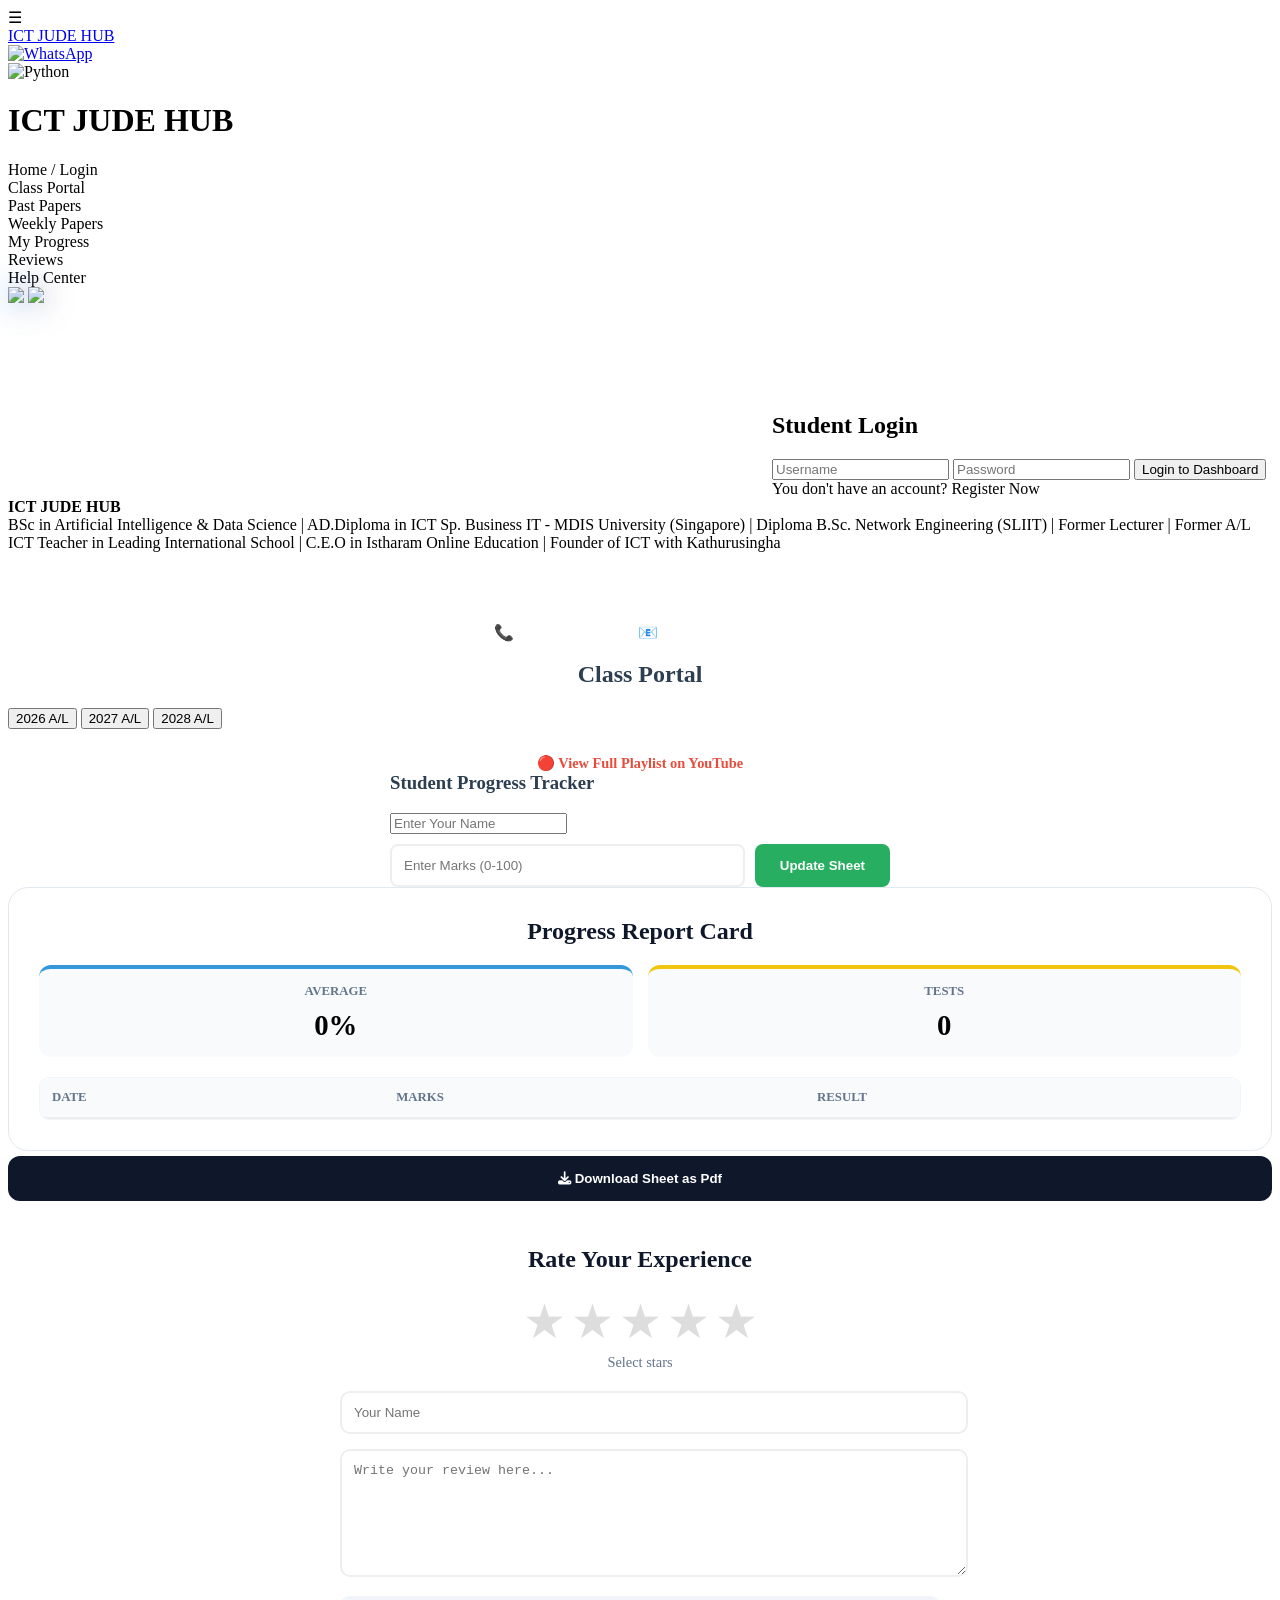
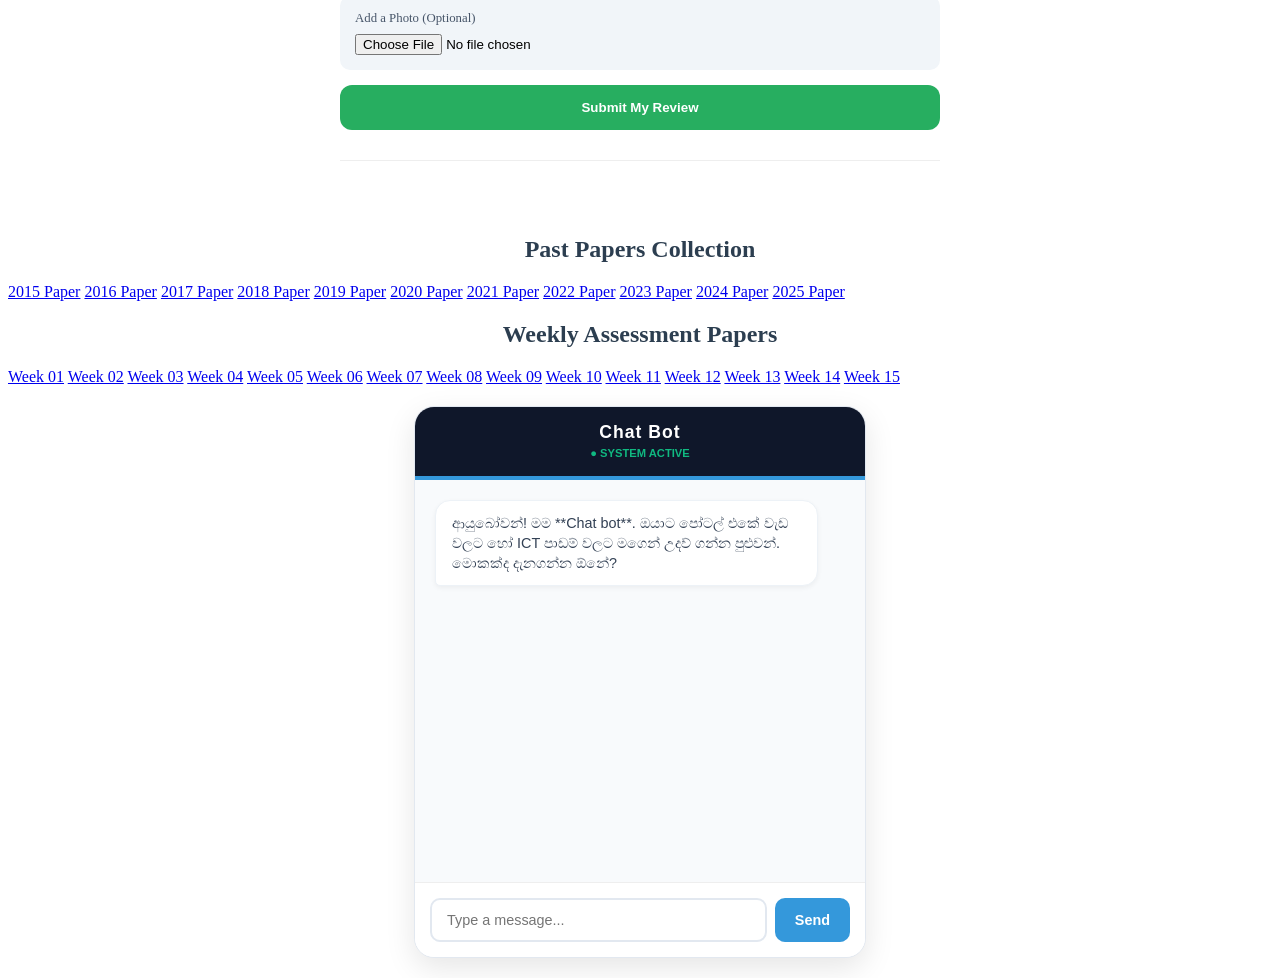
==== commit ee1c4ecb: "Add files via upload" ====
--- a/index.html
+++ b/index.html
@@ -7,8 +7,7 @@
 <script src="https://cdnjs.cloudflare.com/ajax/libs/jspdf/2.5.1/jspdf.umd.min.js"></script>
 <script src="https://cdnjs.cloudflare.com/ajax/libs/jspdf-autotable/3.5.25/jspdf.plugin.autotable.min.js"></script>
 <script src="https://cdn.jsdelivr.net/npm/chart.js"></script>
-<meta name="viewport" content="width=device-width, initial-scale=1.0">	
-
+<meta name="viewport" content="width=device-width, initial-scale=1.0, maximum-scale=1.0, user-scalable=no">
 
     <meta charset="UTF-8">
     <meta name="viewport" content="width=device-width, initial-scale=1.0">
@@ -17,7 +16,11 @@
    
 </head>
 <body>
-
+<div class="mobile-header">
+    <div id="menu-btn" class="hamburger-icon-old">&#9776;</div>
+    
+    <a href="javascript:location.reload();" id="site-logo">ICT JUDE HUB</a>
+</div>
 <a href="https://api.whatsapp.com/send?phone=94779361706" class="whatsapp-float" target="_blank">
     <img src="https://upload.wikimedia.org/wikipedia/commons/6/6b/WhatsApp.svg" alt="WhatsApp" class="whatsapp-icon">
 </a>
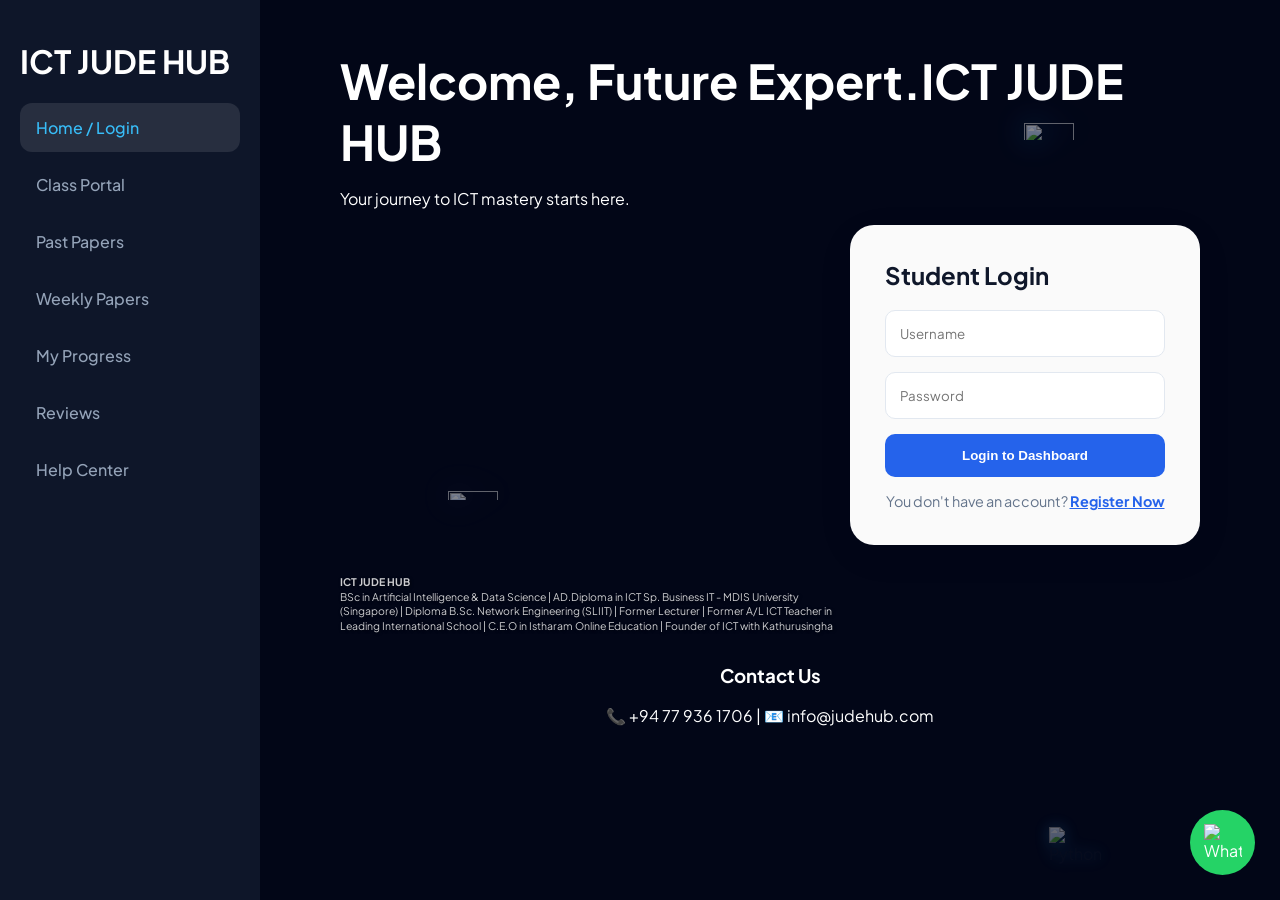
==== commit c10de165: "Add files via upload" ====
--- a/index.html
+++ b/index.html
@@ -1,321 +1,1750 @@
-<!DOCTYPE html>
-<html lang="en">
-<head>
-<link rel="stylesheet" href="style.css">
-<link rel="stylesheet" href="https://cdnjs.cloudflare.com/ajax/libs/font-awesome/6.4.2/css/all.min.css">
-<script src="https://cdnjs.cloudflare.com/ajax/libs/html2canvas/1.4.1/html2canvas.min.js"></script>
-<script src="https://cdnjs.cloudflare.com/ajax/libs/jspdf/2.5.1/jspdf.umd.min.js"></script>
-<script src="https://cdnjs.cloudflare.com/ajax/libs/jspdf-autotable/3.5.25/jspdf.plugin.autotable.min.js"></script>
-<script src="https://cdn.jsdelivr.net/npm/chart.js"></script>
-<meta name="viewport" content="width=device-width, initial-scale=1.0, maximum-scale=1.0, user-scalable=no">
-
-    <meta charset="UTF-8">
-    <meta name="viewport" content="width=device-width, initial-scale=1.0">
-    <title>ICT Jude Hub | Pro Student Portal</title>
-    <link href="https://fonts.googleapis.com/css2?family=Plus+Jakarta+Sans:wght@300;400;500;600;700&display=swap" rel="stylesheet">
-   
-</head>
-<body>
-<div class="mobile-header">
-    <div id="menu-btn" class="hamburger-icon-old">&#9776;</div>
-    
-    <a href="javascript:location.reload();" id="site-logo">ICT JUDE HUB</a>
-</div>
-<a href="https://api.whatsapp.com/send?phone=94779361706" class="whatsapp-float" target="_blank">
-    <img src="https://upload.wikimedia.org/wikipedia/commons/6/6b/WhatsApp.svg" alt="WhatsApp" class="whatsapp-icon">
-</a>
-<div class="side-floating-icon">
-    <img src="https://upload.wikimedia.org/wikipedia/commons/c/c3/Python-logo-notext.svg" alt="Python">
-</div>
-
-<div id="customAlert"></div>
-
-<div class="bg-slider">
-    <div class="slide active" style="background-image: url(https://raw.githubusercontent.com/DIZZY-KUSHAN/ICT-JUDE-HUB-PORTAL/main/pic1.jpg);"></div>
-    <div class="slide" style="background-image: url(https://raw.githubusercontent.com/DIZZY-KUSHAN/ICT-JUDE-HUB-PORTAL/main/pic3.jpg);"></div>
-</div>
-
-<div class="sidebar">
-   <a href="index.html" style="text-decoration: none; color: inherit;">
-    <h1>ICT JUDE HUB</h1>
-</a>
-    
-    <nav>
-        <div class="nav-link active" onclick="switchTab('home-tab')"> <span>Home / Login</span></div>
-        <div class="nav-link" onclick="switchTab('portal-tab')"> <span>Class Portal</span></div>
-
-  <div class="nav-link" onclick="switchTab('past-papers-tab')"> <span>Past Papers</span></div>
-    <div class="nav-link" onclick="switchTab('weekly-papers-tab')"> <span>Weekly Papers</span></div>
-
-        
-      
-       
-        <div class="nav-link" onclick="switchTab('progress-tab')"> <span>My Progress</span></div>
-        <div class="nav-link" onclick="switchTab('reviews-tab')"> <span>Reviews</span></div>
-        <div class="nav-link" onclick="switchTab('help-tab')"> <span>Help Center</span></div>
-    </nav>
-</div>
-
-	<div class="main-content">
-   
-  	<div id="home-tab" class="tab-content active">
-
-	<img src="https://upload.wikimedia.org/wikipedia/commons/6/62/CSS3_logo.svg" class="floating-icon pos1" style="width: 90px; height: auto; filter: 	drop-shadow(0 0 15px rgba(33, 150, 243, 0.5));">
-	    
-       <img src="https://upload.wikimedia.org/wikipedia/commons/2/27/PHP-logo.svg" class="floating-icon pos3" style="width: 100px; height: auto; -webkit-	text-stroke: 0; filter: drop-shadow(0 0 15px rgba(71, 74, 131, 0.5));">
-
-    
-	         <header class="reveal" style="color: white; margin-left: auto;">
-            <h1 style="font-size: 3rem; margin: 0;">Welcome, Future Expert </h1>
-            <p>Your journey to ICT mastery starts here.</p>
-        </header>
-     
-        <div class="content-card reveal" style="max-width: 500px; margin-left: auto; margin-right:0;">
-            <div id="loginForm">
-                <h2 style="margin-top:0;">Student Login</h2>
-                <form onsubmit="handleLogin(event)">
-                    <input type="text" id="loginUser" placeholder="Username" class="form-input" required>
-                    <input type="password" id="loginPass" placeholder="Password" class="form-input" required>
-                    <button type="submit" class="btn-reg">Login to Dashboard</button>
-                </form>
-                <div class="auth-toggle">
-                    You don't have an account? <span onclick="toggleAuth('reg')">Register Now</span>
-                </div>
-            </div>
-
-            <div id="registerForm" style="display: none;">
-                <h2 style="margin-top:0;">Create Account </h2>
-                <form onsubmit="handleRegister(event)">
-                    <div style="display: grid; grid-template-columns: 1fr 1fr; gap: 10px;">
-                        <input type="text" id="firstName" placeholder="First Name" class="form-input" required>
-                        <input type="text" id="lastName" placeholder="Last Name" class="form-input" required>
-                    </div>
-                    <input type="text" id="regID" placeholder="National ID (NIC)" class="form-input" required>
-                    <input type="tel" id="regPhone" placeholder="Phone Number" class="form-input" required>
-                    <input type="email" id="regEmail" placeholder="Email Address" class="form-input" required>
-                    <input type="text" id="regUser" placeholder="Choose Username" class="form-input" required>
-                    <input type="password" id="regPass" placeholder="Create Password" class="form-input" required oninput="evaluatePassword(this.value)">
-                    
-                    <div class="strength-container">
-                        <div class="strength-bar"><div id="strengthProgress" class="strength-progress"></div></div>
-                        <span id="strengthText" style="font-size: 0.75rem; color: var(--slate);">Strength: Too short</span>
-                    </div>
-
-                    <button type="submit" class="btn-reg" style="margin-top: 15px;">Register & Verify</button>
-                </form>
-                <div class="auth-toggle">
-                    Already have an account? <span onclick="toggleAuth('login')">Login here</span>
-                </div>
-            </div>
-
-            <div id="otpSection" style="display: none; text-align: center;">
-                <h3>Verify Mobile</h3>
-                <p>Code: <b style="color:var(--success)">1234</b></p>
-                <input type="text" id="otpInput" placeholder="Enter 4-digit OTP" class="form-input" maxlength="4" style="text-align:center; font-size: 1.2rem;">
-                <button onclick="verifyOTP()" class="btn-reg">Complete Signup</button>
-            </div>
-        </div>
-
-        <div class="footer-info reveal" style="margin-left: 0; margin-right: auto;">
-            <b>ICT JUDE HUB</b><br>
-            BSc in Artificial Intelligence & Data Science | AD.Diploma in ICT Sp. Business IT - MDIS University (Singapore) | Diploma B.Sc. Network Engineering (SLIIT) | Former Lecturer | Former A/L ICT Teacher in Leading International School | C.E.O in Istharam Online Education | Founder of ICT with Kathurusingha
-        </div>
-         
-        <div class="reveal" style="color: white; margin-top: 30px; text-align: center;">
-            <h3>Contact Us</h3>
-            <p>📞 +94 77 936 1706 | 📧 info@judehub.com</p>
-        </div>
-    </div>
-
- 
-<div id="portal-tab" class="tab-content">
-    <div class="content-card">
-        <h2 id="classTitle" style="text-align: center; color: #2c3e50; margin-bottom: 20px;">Class Portal</h2>
-        
-        <div class="class-selector">
-            <button class="batch-btn active" onclick="switchBatch(2026, this)">2026 A/L</button>
-            <button class="batch-btn" onclick="switchBatch(2027, this)">2027 A/L</button>
-            <button class="batch-btn" onclick="switchBatch(2028, this)">2028 A/L</button>
-        </div>
-
-        <div id="videoContainer" class="video-list">
-            </div>
-
-        <div style="text-align: center; margin-top: 25px;">
-            <a id="mainPlaylistLink" href="#" target="_blank" style="color:#e74c3c; font-weight:bold; text-decoration:none; font-size: 0.9rem;">
-                🔴 View Full Playlist on YouTube
-            </a>
-        </div>
-    </div>
-</div>
-
-
-  
-<div id="progress-tab" class="tab-content">
-
-<div class="input-container" style="max-width: 500px; margin: auto; background: white; padding: 0px; border-radius: 12px; margin-bottom: px;">
-            <h3 style="margin-top:0; color:#2c3e50;">Student Progress Tracker</h3>
-
-        <input type="text" id="student-name" placeholder="Enter Your Name" class="form-input">
-        <div class="input-group" style="display: flex; gap: 10px; margin-top: 10px;">
-
-           <input type="number" id="user-mark-input" placeholder="Enter Marks (0-100)" onkeydown="if(event.key==='Enter') calculateProgress()" style="flex:1; padding:12px; border:2px solid #eee; border-radius:8px;">
-
-            <button class="btn-update" onclick="calculateProgress()" style="padding:10px 25px; background:#27ae60; color:white; border:none; border-radius:8px; cursor:pointer; font-weight:bold;">Update Sheet</button>
-        </div>
-    </div>
-
-    <div id="capture-area" style="background: #ffffff; padding: 30px; border-radius: 20px; border: 1px solid #e2e8f0;">
-        <h2 id="display-name" style="margin-top:0; color:#0f172a; text-align:center;">Progress Report Card</h2>
-        
-        <div class="stats-grid" style="display: grid; grid-template-columns: 1fr 1fr; gap: 15px; margin: 20px 0;">
-            <div class="stat-card" style="background:#f8fafc; padding:15px; border-radius:12px; text-align:center; border-top: 4px solid #3498db;">
-                <h3 style="font-size:0.8rem; color:#64748b; margin:0;">AVERAGE</h3>
-                <p id="avg-display" style="font-size:1.8rem; font-weight:bold; margin:10px 0 0;">0%</p>
-            </div>
-
-
-            <div class="stat-card" style="background:#f8fafc; padding:15px; border-radius:12px; text-align:center; border-top: 4px solid #f1c40f;">
-                <h3 style="font-size:0.8rem; color:#64748b; margin:0;">TESTS</h3>
-                <p id="test-count" style="font-size:1.8rem; font-weight:bold; margin:10px 0 0;">0</p>
-            </div>
-        </div>
-
-        <div class="table-container" style="max-height: 300px; overflow-y: auto; border: 1px solid #f1f5f9; border-radius: 10px;">
-            <table id="marks-table" style="width:100%; border-collapse: collapse;">
-                <thead style="position: sticky; top: 0; background: #f8fafc;">
-                    <tr>
-                        <th style="padding:12px; text-align:left; border-bottom:2px solid #eee; font-size:0.8rem; color:#64748b;">DATE</th>
-                        <th style="padding:12px; text-align:left; border-bottom:2px solid #eee; font-size:0.8rem; color:#64748b;">MARKS</th>
-                        <th style="padding:12px; text-align:left; border-bottom:2px solid #eee; font-size:0.8rem; color:#64748b;">RESULT</th>
-                    </tr>
-                </thead>
-                <tbody id="table-body">
-                    </tbody>
-            </table>
-        </div>
-    </div>
-
-
-
-
-
-    <button class="btn-download" onclick="downloadProfessionalPDF()" style="width:100%; background:#0f172a; color:white; padding:15px; border:none; border-radius:12px; cursor:pointer; font-weight:bold; margin-top:5px;">
-        <i class="fa-solid fa-download"></i> Download Sheet as Pdf
-    </button>
-
-
-
-
-
-
-
-</div>
-<div id="reviews-tab" class="tab-content">
-    <div class="content-card" style="max-width: 600px; margin: 0 auto; padding: 25px;">
-        <h2 style="text-align:center; color:#0f172a;">Rate Your Experience</h2>
-        
-        <div style="text-align:center; margin-bottom:20px;">
-            <div id="star-container" style="font-size: 3rem; display: inline-flex; gap: 5px;">
-                <span class="star-btn" data-value="1" onclick="updateRating(1)" style="cursor:pointer; color:#ddd; transition: 0.3s;">★</span>
-                <span class="star-btn" data-value="2" onclick="updateRating(2)" style="cursor:pointer; color:#ddd; transition: 0.3s;">★</span>
-                <span class="star-btn" data-value="3" onclick="updateRating(3)" style="cursor:pointer; color:#ddd; transition: 0.3s;">★</span>
-                <span class="star-btn" data-value="4" onclick="updateRating(4)" style="cursor:pointer; color:#ddd; transition: 0.3s;">★</span>
-                <span class="star-btn" data-value="5" onclick="updateRating(5)" style="cursor:pointer; color:#ddd; transition: 0.3s;">★</span>
-            </div>
-            <p id="rating-text" style="color:#64748b; font-size:0.9rem; margin-top:5px;">Select stars</p>
-        </div>
-
-        <input type="text" id="rev-name" placeholder="Your Name" style="width:100%; padding:12px; margin-bottom:15px; border:2px solid #eee; border-radius:10px;">
-        <textarea id="rev-msg" placeholder="Write your review here..." style="width:100%; height:100px; padding:12px; margin-bottom:15px; border:2px solid #eee; border-radius:10px;"></textarea>
-
-        <div style="background:#f1f5f9; padding:15px; border-radius:10px; margin-bottom:15px;">
-            <label style="font-size:0.8rem; color:#475569; display:block; margin-bottom:8px;">Add a Photo (Optional)</label>
-            <input type="file" id="rev-file" accept="image/*" style="width:100%;">
-        </div>
-
-        <button onclick="postNewReview()" style="width:100%; background:#27ae60; color:white; padding:15px; border:none; border-radius:12px; font-weight:bold; cursor:pointer;">
-            Submit My Review
-        </button>
-
-        <hr style="margin: 30px 0; border:0; border-top:1px solid #eee;">
-        
-        <div id="reviews-wall"></div>
-    </div>
-</div>
-
-<div id="past-papers-tab" class="tab-content">
-    <div class="content-card">
-        <h2 style="text-align: center; color: #2c3e50;">Past Papers Collection</h2>
-        <div class="papers-list">
-            <a href="view-paper.html?year=2015" target="_blank">2015 Paper</a>
-            <a href="view-paper.html?year=2016" target="_blank">2016 Paper</a>
-            <a href="view-paper.html?year=2017" target="_blank">2017 Paper</a>
-            <a href="view-paper.html?year=2018" target="_blank">2018 Paper</a>
-            <a href="view-paper.html?year=2019" target="_blank">2019 Paper</a>
-            <a href="view-paper.html?year=2020" target="_blank">2020 Paper</a>
-            <a href="view-paper.html?year=2021" target="_blank">2021 Paper</a>
-            <a href="view-paper.html?year=2022" target="_blank">2022 Paper</a>
-            <a href="view-paper.html?year=2023" target="_blank">2023 Paper</a>
-            <a href="view-paper.html?year=2024" target="_blank">2024 Paper</a>
-            <a href="view-paper.html?year=2025" target="_blank">2025 Paper</a>
-        </div>
-    </div>
-</div>
-
-<div id="weekly-papers-tab" class="tab-content">
-    <div class="content-card">
-        <h2 style="text-align: center; color: #2c3e50;">Weekly Assessment Papers</h2>
-        <div class="papers-list">
-            <a href="view-week.html?file=week1.pdf&title=Week 01 Paper">Week 01</a>
-            <a href="view-week.html?file=week2.pdf&title=Week 02 Paper">Week 02</a>
-            <a href="view-week.html?file=week3.pdf&title=Week 03 Paper">Week 03</a>
-            <a href="view-week.html?file=week4.pdf&title=Week 04 Paper">Week 04</a>
-            <a href="view-week.html?file=week5.pdf&title=Week 05 Paper">Week 05</a>
-            <a href="view-week.html?file=week6.pdf&title=Week 06 Paper">Week 06</a>
-            <a href="view-week.html?file=week7.pdf&title=Week 07 Paper">Week 07</a>
-            <a href="view-week.html?file=week8.pdf&title=Week 08 Paper">Week 08</a>
-            <a href="view-week.html?file=week9.pdf&title=Week 09 Paper">Week 09</a>
-            <a href="view-week.html?file=week10.pdf&title=Week 10 Paper">Week 10</a>
-            <a href="view-week.html?file=week11.pdf&title=Week 11 Paper">Week 11</a>
-            <a href="view-week.html?file=week12.pdf&title=Week 12 Paper">Week 12</a>
-            <a href="view-week.html?file=week13.pdf&title=Week 13 Paper">Week 13</a>
-            <a href="view-week.html?file=week14.pdf&title=Week 14 Paper">Week 14</a>
-            <a href="view-week.html?file=week15.pdf&title=Week 15 Paper">Week 15</a>
-          </div>
-    </div>
-</div>
-
-
-<div id="help-tab" class="tab-content">
-    <div style="max-width: 450px; margin: 20px auto; height: 550px; display: flex; flex-direction: column; background: #ffffff; border-radius: 20px; box-shadow: 0 10px 30px rgba(0,0,0,0.1); overflow: hidden; border: 1px solid #e2e8f0; font-family: 'Segoe UI', Tahoma, Geneva, Verdana, sans-serif;">
-        
-        <div style="background: #0f172a; color: white; padding: 15px; text-align: center; border-bottom: 4px solid #3498db;">
-            <h3 style="margin: 0; font-size: 1.1rem; letter-spacing: 1px;">Chat Bot</h3>
-            <span style="font-size: 0.7rem; color: #10b981; font-weight: bold;">● SYSTEM ACTIVE</span>
-        </div>
-
-        <div id="chat-box" style="flex: 1; overflow-y: auto; padding: 20px; background: #f8fafc; display: flex; flex-direction: column; gap: 12px; scroll-behavior: smooth;">
-            <div style="background: white; padding: 12px 16px; border-radius: 15px 15px 15px 5px; align-self: flex-start; max-width: 85%; box-shadow: 0 2px 5px rgba(0,0,0,0.05); font-size: 0.9rem; border: 1px solid #edf2f7; color: #334155; line-height: 1.4;">
-                ආයුබෝවන්! මම **Chat bot**. ඔයාට පෝටල් එකේ වැඩ වලට හෝ ICT පාඩම් වලට මගෙන් උදව් ගන්න පුළුවන්. මොකක්ද දැනගන්න ඕනේ?
-            </div>
-        </div>
-
-        <div style="padding: 15px; background: white; border-top: 1px solid #eee; display: flex; gap: 8px;">
-            <input type="text" id="bot-input" placeholder="Type a message..." 
-                   style="flex: 1; padding: 12px 15px; border: 2px solid #e2e8f0; border-radius: 10px; outline: none; font-size: 0.9rem; transition: 0.3s;"
-                   onfocus="this.style.borderColor='#3498db'" onblur="this.style.borderColor='#e2e8f0'">
-            
-            <button id="send-btn" 
-                    style="background: #3498db; color: white; border: none; padding: 10px 20px; border-radius: 10px; cursor: pointer; font-weight: bold; font-size: 0.9rem; transition: 0.2s;"
-                    onmouseover="this.style.background='#2980b9'" onmouseout="this.style.background='#3498db'">
-                Send
-            </button>
-        </div>
-    </div>
-</div>
-
-<script src="script.js"></script>
-
-</body>
-</html>
+<!DOCTYPE html>
+<html lang="en">
+<head>
+<link rel="stylesheet" href="https://cdnjs.cloudflare.com/ajax/libs/font-awesome/6.4.2/css/all.min.css">
+<script src="https://cdnjs.cloudflare.com/ajax/libs/html2canvas/1.4.1/html2canvas.min.js"></script>
+<script src="https://cdn.jsdelivr.net/npm/chart.js"></script>
+<script src="https://cdnjs.cloudflare.com/ajax/libs/jspdf/2.5.1/jspdf.umd.min.js"></script>
+	
+		
+
+    <meta charset="UTF-8">
+    <meta name="viewport" content="width=device-width, initial-scale=1.0">
+    <title>ICT Jude Hub | Pro Student Portal</title>
+    <link href="https://fonts.googleapis.com/css2?family=Plus+Jakarta+Sans:wght@300;400;500;600;700&display=swap" rel="stylesheet">
+    <style>
+
+/* GLOBAL FIX */
+*{
+box-sizing:border-box;
+}
+
+/* MOBILE MENU BUTTON */
+.mobile-menu-btn{
+display:none;
+position:fixed;
+top:15px;
+left:15px;
+background:#2563eb;
+color:white;
+padding:10px 12px;
+border-radius:8px;
+z-index:9999;
+cursor:pointer;
+font-size:20px;
+}
+
+/* MOBILE RESPONSIVE - phones */
+@media (max-width:768px){
+ 
+ body{
+ flex-direction:column;
+ }
+ 
+ html, body{
+ font-size:14px;
+ }
+
+/* MENU BUTTON SHOW */
+.mobile-menu-btn{
+display:block;
+}
+
+/* SIDEBAR MOBILE */
+.sidebar{
+position:fixed;
+left:-280px;
+top:0;
+width:260px;
+height:100%;
+transition:0.3s;
+z-index:2000;
+}
+
+/* SIDEBAR ACTIVE */
+.sidebar.active{
+left:0;
+}
+
+/* MAIN CONTENT */
+.main-content{
+margin-left:0;
+width:100%;
+padding:14px;
+}
+
+/* LOGIN CARD BASE */
+.content-card{
+max-width:100%;
+padding:20px;
+}
+
+/* HEADER TEXT */
+header h1{
+font-size:1.6rem;
+}
+
+/* Home hero title + subtitle overrides to beat inline styles */
+#home-tab header h1{
+font-size:1.6rem !important;
+line-height:1.2;
+text-align:center;
+}
+
+#home-tab header p{
+font-size:0.9rem;
+text-align:center;
+}
+
+/* ICONS MOBILE OFF */
+.floating-icon{
+display:none;
+}
+
+.side-floating-icon{
+display:none;
+}
+
+/* LOGO SIZE */
+.xoyel-logo-anim{
+width:180px;
+}
+
+/* VIDEO ITEMS STACK */
+.video-item{
+flex-direction:column;
+align-items:flex-start;
+}
+
+.video-thumb{
+width:100%;
+height:auto;
+margin-bottom:10px;
+}
+
+/* PROGRESS GRID */
+.stats-grid{
+grid-template-columns:1fr;
+}
+
+/* CHAT BOX HEIGHT */
+#help-tab div{
+height:auto;
+}
+
+/* Home header / login / footer centering on mobile */
+#home-tab header{
+text-align:center;
+margin:0 0 16px 0;
+}
+
+#home-tab .content-card{
+margin:16px auto !important;
+max-width:420px !important;
+width:90% !important;
+padding:18px !important;
+}
+
+.footer-info{
+text-align:center;
+margin:10px auto 0 auto;
+max-width:90%;
+font-size:9px;
+}
+
+}
+@media (max-width: 1024px) {
+    /* Python icon එක සහ අනිත් icons පෙන්වන්න */
+    .floating-icon, .side-floating-icon {
+        display: block !important; /* display: none එක cancel කරයි */
+        position: absolute; 
+        z-index: 10;
+    }
+
+    /* පෝන් එකේදී Python icon එක ඕනෑවට වඩා ලොකු නම් මෙතනින් size එක හදන්න */
+    .floating-icon img {
+        width: 40px !important; 
+        height: auto !important;
+    }
+}
+
+.floating-icon, .side-floating-icon, .python-btn {
+    /* 1. පසුබිම් පාට සහ කොටු දාර ඔක්කොම අයින් කරනවා */
+    background: transparent !important;
+    border: none !important;
+    box-shadow: none !important;
+    backdrop-filter: none !important;
+
+    /* 2. Opacity එක මෙතනින් පාලනය කරන්න (0.5 කියන්නේ 50% විනිවිද පෙනෙනවා) */
+    opacity: 0.5 !important; 
+    
+    /* 3. Icon එකේ size එක (ඕන නම් විතරක් තියාගන්න) */
+    width: 50px !important;
+    height: 50px !important;
+    
+    display: flex !important;
+    align-items: center !important;
+    justify-content: center !important;
+    transition: opacity 0.3s ease;
+}
+
+/* Mouse එක උඩට ගෙනිච්චම විතරක් තදට පේන්න (Optional) */
+.floating-icon:hover, .python-btn:hover {
+    opacity: 1 !important;
+}
+
+
+/* --- EMERGENCY OVERRIDE FIX --- */
+/* මේ කොටස අන්තිමටම දාන්න, එතකොට පරණ වැරදි ඔක්කොම වැහෙනවා */
+
+@media (max-width: 1024px) {
+    /* 1. අර වම් පැත්තේ තියෙන හිස් ඉඩ මකන්න බලහත්කාරයෙන් margin 0 කරයි */
+    .main-content {
+        margin-left: 0 !important;
+        padding-left: 15px !important;
+        padding-right: 15px !important;
+        width: 100% !important;
+        display: block !important;
+        transform: none !important;
+    }
+
+    /* 2. මුළු පිටුවම දකුණට යන එක නතර කරයි */
+    body, html {
+        overflow-x: hidden !important;
+        width: 100vw !important;
+        margin: 0 !important;
+        padding: 0 !important;
+        display: block !important;
+    }
+
+
+
+    /* 3. Hamburger button එක ලස්සනට උඩින් තියයි */
+    .mobile-menu-btn {
+        display: block !important;
+        position: fixed !important;
+        top: 15px !important;
+        left: 15px !important;
+        z-index: 9999 !important;
+    }
+
+    /* 4. Sidebar එක content එක උඩින් slide වෙන්න හදයි */
+    .sidebar {
+        position: fixed !important;
+        left: -280px !important; /* මුලින් හංගලා */
+        top: 0 !important;
+        height: 100vh !important;
+        z-index: 10000 !important;
+        transition: 0.3s ease-in-out !important;
+    }
+
+    /* Sidebar එක Active වුණාම වමට එන්න */
+    .sidebar.active {
+        left: 0 !important;
+    }
+}
+
+@media (max-width: 1024px) {
+    /* 1. මුළු පේජ් එකටම ස්ක්‍රෝල් වෙන්න බල කරනවා */
+    html {
+        overflow-y: scroll !important; /* ස්ක්‍රෝල් බාර් එක බලෙන්ම ගේනවා */
+        height: auto !important;
+    }
+
+    body {
+        overflow-y: scroll !important; /* ස්ක්‍රෝල් බාර් එක බලෙන්ම ගේනවා */
+        position: static !important;  /* හිර වෙලා තියෙන තැනින් නිදහස් කරනවා */
+        height: auto !important;
+        min-height: 101vh !important; /* ස්ක්‍රීන් එකට වඩා චුට්ටක් වැඩියෙන් තියනවා එතකොටයි ස්ක්‍රෝල් එක පණ ගැන්වෙන්නේ */
+        -webkit-overflow-scrolling: touch !important; /* iPhone වල smooth වෙන්න */
+        overscroll-behavior-y: auto !important; /* අර පරණ block එක අයින් කරනවා */
+    }
+
+    /* 2. Content එක හිර වෙලා නම් ඒක දිග අරිනවා */
+    .main-content {
+        display: block !important;
+        height: auto !important;
+        min-height: 100vh !important;
+        overflow: visible !important;
+    }
+}
+
+/* --- DYNAMIC PADDING ADJUSTMENT --- */
+
+@media (max-width: 1024px) {
+    .main-content {
+        /* Screen එකේ උස වගේ 50% ක් පල්ලෙහාට padding එක දෙනවා */
+        /* එතකොට screen එක ලොකු වුණත් ඒකට සාපේක්ෂව ඉඩ හැදෙනවා */
+        padding-bottom: 30vh !important; 
+        
+        height: auto !important;
+        display: block !important;
+        overflow: visible !important;
+    }
+
+    /* Tabs ඇතුළෙත් ඒ විදිහටම ඉඩ හදමු */
+    .tab-content, .tab-pane {
+        padding-bottom: 15vh !important;
+        height: auto !important;
+        overflow: visible !important;
+    }
+
+    /* මුළු පේජ් එකම හිර නොවී දිග ඇරෙන්න මේක අනිවාර්යයි */
+    html, body {
+        height: auto !important;
+        min-height: 100% !important;
+        overflow-y: auto !important;
+    }
+}
+
+
+
+/* --- PERFECT PHONE SCROLL & PADDING --- */
+
+@media screen and (max-width: 500px) {
+    .main-content {
+        /* 1. අඩුම තරමේ පෝන් එකේ screen එක වගේ එකහමාරක උසක් තියෙන්න ඕනේ */
+        min-height: 120vh !important; 
+        
+        /* 2. පෑඩින් එක 150px ඉඳන් 250px දක්වා වැඩි කළා */
+        padding-bottom: 250px !important; 
+        
+        height: auto !important;
+        display: block !important;
+        overflow: visible !important;
+    }
+
+    /* Home tab එකට විතරක් විශේෂයෙන් බලපාන විදිහට */
+    #home-tab {
+        padding-bottom: 100px !important;
+        min-height: 80vh !important;
+    }
+}
+
+
+
+        :root {
+            --primary: #2563eb;
+            --primary-light: #dbeafe;
+            --danger: #ef4444;
+            --success: #22c55e;
+            --warning: #f59e0b;
+            --dark: #0f172a;
+            --slate: #64748b;
+            --light: rgba(255, 255, 255, 0.98);
+            --sidebar-bg: rgba(15, 23, 42, 0.98);
+        }
+
+        @keyframes fadeInUp { from { opacity: 0; transform: translateY(20px); } to { opacity: 1; transform: translateY(0); } }
+        .reveal { animation: fadeInUp 0.8s cubic-bezier(0.4, 0, 0.2, 1) forwards; }
+
+
+        html {
+            min-height: 100%;
+            background: linear-gradient(135deg, #020617, #0f172a, #1e3a8a);
+            background-color: #020617;
+        }
+
+        body { 
+            font-family: 'Plus Jakarta Sans', sans-serif; 
+            margin: 0; 
+            display: flex; 
+            background: transparent;
+            overflow-x: hidden; 
+            color: var(--dark); 
+            min-height: 100vh;
+            background-color: #020617;
+        }
+
+        html, body {
+            overscroll-behavior-y: none;
+        }
+
+
+             
+    
+        #customAlert { position: fixed; top: 20px; right: 20px; padding: 16px 28px; border-radius: 12px; color: white; font-weight: 600; z-index: 3000; display: none; backdrop-filter: blur(10px); }
+
+        /* --- Sidebar --- */
+        .sidebar { width: 280px; background: var(--sidebar-bg); height: 100vh; color: white; position: fixed; padding: 25px; backdrop-filter: blur(20px); z-index: 100; }
+        .sidebar h2 { color: #38bdf8; font-size: 1.5rem; font-weight: 800; border-bottom: 1px solid rgba(255,255,255,0.1); padding-bottom: 20px; }
+
+        .nav-link { 
+            display: flex; align-items: center; color: #94a3b8; padding: 14px 16px; 
+            text-decoration: none; border-radius: 12px; transition: 0.3s; 
+            margin-bottom: 8px; font-weight: 500; cursor: pointer;
+        }
+        .nav-link:hover, .nav-link.active { background: rgba(255,255,255,0.1); color: #38bdf8; }
+
+        /* --- Dropdown Styles (අලුතින් එකතු කළා) --- */
+        .dropdown-content {
+            display: none;
+            background: rgba(255, 255, 255, 0.05);
+            margin-left: 20px;
+            border-radius: 8px;
+            overflow: hidden;
+        }
+        .dropdown:hover .dropdown-content { display: block; }
+        .dropdown-content a {
+            display: block;
+            color: #94a3b8;
+            padding: 10px 15px;
+            text-decoration: none;
+            font-size: 0.85rem;
+            transition: 0.3s;
+        }
+        .dropdown-content a:hover { color: #38bdf8; background: rgba(255,255,255,0.05); }
+
+        /* --- Main Content & Tabs --- */
+        .main-content { margin-left: 310px; padding: 50px; width: calc(100% - 380px); }
+        .tab-content { display: none; }
+        .tab-content.active { display: block; animation: fadeInUp 0.5s ease; }
+
+        .content-card { background: var(--light); padding: 35px; border-radius: 24px; margin-bottom: 30px; box-shadow: 0 10px 40px rgba(0,0,0,0.05); }
+
+        /* --- Forms --- */
+        .form-input { width: 100%; padding: 14px; margin-bottom: 15px; border-radius: 10px; border: 1px solid #e2e8f0; font-family: inherit; box-sizing: border-box; }
+        .btn-reg { width: 100%; background: var(--primary); color: white; border: none; padding: 14px; border-radius: 10px; cursor: pointer; font-weight: 700; transition: 0.3s; }
+        .btn-reg:hover { background: #1d4ed8; transform: translateY(-2px); }
+        
+        .auth-toggle { text-align: center; margin-top: 15px; color: var(--slate); font-size: 0.9rem; }
+        .auth-toggle span { color: var(--primary); cursor: pointer; font-weight: 700; text-decoration: underline; }
+
+        /* --- Footer Info Box --- */
+        .footer-info {
+            margin-top: 15px;
+            text-align: left;
+            color: rgba(255, 255, 255, 0.8);
+            font-size: 10.5px;
+            line-height: 1.4;
+            max-width: 500px;
+            text-shadow: 1px 1px 3px rgba(0,0,0,0.5);
+        }
+
+        /* Tablet layout */
+        @media (min-width: 769px) and (max-width: 1024px) {
+            .sidebar { width: 260px; padding: 22px; }
+            .main-content { margin-left: 290px; width: calc(100% - 310px); padding: 32px; }
+            #home-tab .content-card{ max-width: 440px; margin-left:auto; margin-right:0; }
+        }
+
+        @media (min-width: 1025px) and (max-width: 1366px) {
+            .sidebar { width: 260px; padding: 20px; }
+            .main-content { margin-left: 290px; width: calc(100% - 320px); }
+        }
+    </style>
+
+</head>
+
+
+<body>
+<!-- MOBILE MENU BUTTON -->
+<div class="mobile-menu-btn" onclick="toggleMenu()">
+<i class="fa fa-bars"></i>
+</div>
+
+
+
+   
+<style>
+/* CSS කෑල්ල විතරයි - මේක විතරක් Replace කරන්න */
+
+.floating-icon {
+    position: absolute;
+    color: transparent;
+    -webkit-text-stroke: 1.8px rgba(52, 152, 219, 0.8);
+    filter: drop-shadow(0 0 15px rgba(52, 152, 219, 0.5));
+    display: inline-block;
+    z-index: 10; /* මේ පේළිය අලුතින් එකතු කරන්න */
+    pointer-events: none; /* අයිකන උඩින් තිබුණත් බටන් එබීමට බාධාවක් වෙන්නේ නැහැ */
+}
+/* --- අයිකන් හතරට Animations 4ක් --- */
+
+.pos1 { 
+    top: 10vh; left: 80vw; font-size: 5rem; 
+    animation: moveUp 6s ease-in-out infinite; 
+} 
+
+
+.pos3 { 
+    top: 50vh; left: 35vw; font-size: 5.5rem; 
+    animation: moveSide 8s ease-in-out infinite; 
+} 
+
+.pos4 { 
+    top: 25vh; left: 30vw; font-size: 5rem; 
+    animation: moveDiagonal 9s ease-in-out infinite; 
+}
+
+/* --- එකිනෙකට වෙනස් ඇනිමේෂන් ටික මෙන්න --- */
+
+@keyframes moveUp {
+    0%, 100% { transform: translateY(0) rotate(0deg); }
+    50% { transform: translateY(-40px) rotate(10deg); }
+}
+
+@keyframes moveDown {
+    0%, 100% { transform: translateY(0) rotate(0deg); }
+    50% { transform: translateY(40px) rotate(-10deg); } /* පල්ලෙහාට */
+}
+
+@keyframes moveSide {
+    0%, 100% { transform: translateX(0) scale(1); }
+    50% { transform: translateX(30px) scale(1.1); } /* පැත්තට */
+}
+
+@keyframes moveDiagonal {
+    0%, 100% { transform: translate(0, 0); }
+    50% { transform: translate(-20px, -20px); } /* ඇලයට */
+
+}
+
+
+.side-floating-icon {
+    position: fixed;
+    bottom: 30px; /* WhatsApp එකට වඩා චුට්ටක් උඩින් තියෙන්න (WhatsApp එක තියෙන්නේ bottom 40px වල නම්) */
+    right: 180px;
+    z-index: 99;
+    animation: floatSide 3s ease-in-out infinite; /* පාවෙන animation එක */
+}
+
+.side-floating-icon img {
+    width: 70px; /* අයිකනයේ ප්‍රමාණය */
+    height: auto;
+    filter: drop-shadow(0 0 8px rgba(52, 152, 219, 0.6));
+    opacity: 0.8; /* චුට්ටක් transparent කළා පෙනුම ලස්සන වෙන්න */
+}
+
+/* පාවෙන animation එක */
+@keyframes floatSide {
+    0%, 100% {
+        transform: translateY(0);
+    }
+    50% {
+        transform: translateY(-15px); /* උඩට පල්ලෙහාට යන ප්‍රමාණය */
+    }
+}
+
+    .whatsapp-float {
+        position: fixed;
+        width: 65px;
+        height: 65px;
+        bottom: 25px;
+        right: 25px;
+        background-color: #25d366;
+        color: #FFF;
+        border-radius: 50%;
+        z-index: 1000;
+        display: flex;
+        align-items: center;
+        justify-content: center;
+        text-decoration: none;
+        /* මුලින් තියෙන shadow එක */
+        box-shadow: 0 0 0 0 rgba(37, 211, 102, 0.7);
+        animation: big-pulse 1.5s infinite; /* වේගය තත්පර 1.5 දක්වා වැඩි කළා */
+        transition: 0.3s;
+    }
+
+    @keyframes big-pulse {
+        0% {
+            transform: scale(0.95);
+            box-shadow: 0 0 0 0 rgba(37, 211, 102, 0.7);
+        }
+        70% {
+            transform: scale(1);
+            /* මෙතන 40px දැම්මේ Wave එක ලොකුවට විහිදෙන්න */
+            box-shadow: 0 0 0 40px rgba(37, 211, 102, 0);
+        }
+        100% {
+            transform: scale(0.95);
+            box-shadow: 0 0 0 0 rgba(37, 211, 102, 0);
+        }
+    }
+
+    .whatsapp-float:hover {
+        background-color: #128C7E;
+        transform: scale(1.1);
+        animation: none; /* Hover කරද්දී Pulse එක නවතිනවා */
+    }
+
+    .whatsapp-icon {
+        width: 38px;
+        height: 38px;
+    }
+</style>
+
+<a href="https://api.whatsapp.com/send?phone=94779361706" class="whatsapp-float" target="_blank">
+    <img src="https://upload.wikimedia.org/wikipedia/commons/6/6b/WhatsApp.svg" alt="WhatsApp" class="whatsapp-icon">
+</a>
+<div class="side-floating-icon">
+    <img src="https://upload.wikimedia.org/wikipedia/commons/c/c3/Python-logo-notext.svg" alt="Python">
+</div>
+
+<div id="customAlert"></div>
+
+ 
+<div class="sidebar">
+   <a href="index.html" style="text-decoration: none; color: inherit;">
+    <h1>ICT JUDE HUB</h1>
+</a>
+    
+    <nav>
+        <div class="nav-link active" onclick="switchTab('home-tab')"><span>Home / Login</span></div>
+        <div class="nav-link" onclick="switchTab('portal-tab')"><span>Class Portal</span></div>
+        <div class="nav-link" onclick="switchTab('past-papers-tab')"><span>Past Papers</span></div>
+        <div class="nav-link" onclick="switchTab('weekly-papers-tab')"><span>Weekly Papers</span></div>
+        <div class="nav-link" onclick="switchTab('progress-tab')"><span>My Progress</span></div>
+        <div class="nav-link" onclick="switchTab('reviews-tab')"><span>Reviews</span></div>
+        <div class="nav-link" onclick="switchTab('help-tab')"><span>Help Center</span></div>
+    </nav>
+</div>
+
+	<div class="main-content">
+   
+  	<div id="home-tab" class="tab-content active">
+
+	<img src="https://upload.wikimedia.org/wikipedia/commons/6/62/CSS3_logo.svg" class="floating-icon pos1" style="width: 90px; height: auto; filter: 	drop-shadow(0 0 15px rgba(33, 150, 243, 0.5));">
+	    
+       <img src="https://upload.wikimedia.org/wikipedia/commons/2/27/PHP-logo.svg" class="floating-icon pos3" style="width: 100px; height: auto; -webkit-	text-stroke: 0; filter: drop-shadow(0 0 15px rgba(71, 74, 131, 0.5));">
+
+    
+	         <header class="reveal" style="color: white; margin-left: auto;">
+            <h1 style="font-size: 3rem; margin: 0;">Welcome, Future Expert.ICT JUDE HUB</h1>
+            <p>Your journey to ICT mastery starts here.</p>
+        </header>
+     
+        <div class="content-card reveal" style="max-width: 350px; margin-left: auto; margin-right:0;">
+            <div id="loginForm">
+                <h2 style="margin-top:0;">Student Login</h2>
+                <form onsubmit="handleLogin(event)">
+                    <input type="text" id="loginUser" placeholder="Username" class="form-input" required>
+                    <input type="password" id="loginPass" placeholder="Password" class="form-input" required>
+                    <button type="submit" class="btn-reg">Login to Dashboard</button>
+                </form>
+                <div class="auth-toggle">
+                    You don't have an account? <span onclick="toggleAuth('reg')">Register Now</span>
+                </div>
+            </div>
+
+            <div id="registerForm" style="display: none;">
+                <h2 style="margin-top:0;">Create Account </h2>
+                <form onsubmit="handleRegister(event)">
+                    <!-- Name: letters only -->
+                    <div style="display: grid; grid-template-columns: 1fr 1fr; gap: 10px;">
+                        <input
+                            type="text"
+                            id="firstName"
+                            placeholder="First Name"
+                            class="form-input"
+                            required
+                            oninput="this.value=this.value.replace(/[^A-Za-z ]/g,'')"
+                        >
+                        <input
+                            type="text"
+                            id="lastName"
+                            placeholder="Last Name"
+                            class="form-input"
+                            required
+                            oninput="this.value=this.value.replace(/[^A-Za-z ]/g,'')"
+                        >
+                    </div>
+
+                    <!-- Role select: Admin / Student -->
+                    <select id="regRole" class="form-input" required>
+                        <option value="">Select Role</option>
+                        <option value="student">Student</option>
+                        <option value="admin">Admin</option>
+                    </select>
+
+                    <!-- Gender select -->
+                    <select id="regGender" class="form-input" required>
+                        <option value="">Select Gender</option>
+                        <option value="male">Male</option>
+                        <option value="female">Female</option>
+                        <option value="other">Other</option>
+                    </select>
+
+                    <!-- Batch of the year -->
+                    <select id="regBatch" class="form-input" required>
+                        <option value="">Batch of the Year</option>
+                        <option value="2025">2025 A/L</option>
+                        <option value="2026">2026 A/L</option>
+                        <option value="2027">2027 A/L</option>
+                        <option value="2028">2028 A/L</option>
+                    </select>
+
+                    <input type="text" id="regID" placeholder="National ID (NIC)" class="form-input" required>
+
+                    <!-- Phone: +94 + 9 digits only -->
+                    <div style="display:flex; gap:8px;">
+                        <input
+                            type="text"
+                            value="+94"
+                            class="form-input"
+                            style="max-width:80px; flex:0 0 auto;"
+                            disabled
+                        >
+                        <input
+                            type="tel"
+                            id="regPhone"
+                            placeholder="Enter 9-digit number"
+                            class="form-input"
+                            required
+                            maxlength="9"
+                            oninput="this.value=this.value.replace(/[^0-9]/g,'')"
+                        >
+                    </div>
+                    <small style="font-size:0.75rem; color:var(--slate);">
+                        Phone format: +94 + 9 digits (e.g. +94771234567)
+                    </small>
+
+                    <input type="email" id="regEmail" placeholder="Email Address" class="form-input" required>
+                    <input type="text" id="regUser" placeholder="Choose Username" class="form-input" required>
+
+                    <!-- Password: 4–12 chars, letters/numbers/symbols, strength bar -->
+                    <input
+                        type="password"
+                        id="regPass"
+                        placeholder="Create Password (4–12 chars)"
+                        class="form-input"
+                        required
+                        minlength="4"
+                        maxlength="12"
+                        oninput="evaluatePassword(this.value)"
+                    >
+
+                    <div class="strength-container">
+                        <div class="strength-bar">
+                            <div id="strengthProgress" class="strength-progress"></div>
+                        </div>
+                        <span id="strengthText" style="font-size: 0.75rem; color: var(--slate);">
+                            Strength: Too short
+                        </span>
+                    </div>
+
+                    <button type="submit" class="btn-reg" style="margin-top: 15px;">Register & Verify</button>
+                </form>
+                <div class="auth-toggle">
+                    Already have an account? <span onclick="toggleAuth('login')">Login here</span>
+                </div>
+            </div>
+
+            <div id="otpSection" style="display: none; text-align: center;">
+                <h3>Verify Mobile</h3>
+                <p>Code: <b style="color:var(--success)">1234</b></p>
+                <input type="text" id="otpInput" placeholder="Enter 4-digit OTP" class="form-input" maxlength="4" style="text-align:center; font-size: 1.2rem;">
+                <button onclick="verifyOTP()" class="btn-reg">Complete Signup</button>
+            </div>
+        </div>
+
+        <div class="footer-info reveal" style="margin-left: 0; margin-right: auto;">
+            <b>ICT JUDE HUB</b><br>
+            BSc in Artificial Intelligence & Data Science | AD.Diploma in ICT Sp. Business IT - MDIS University (Singapore) | Diploma B.Sc. Network Engineering (SLIIT) | Former Lecturer | Former A/L ICT Teacher in Leading International School | C.E.O in Istharam Online Education | Founder of ICT with Kathurusingha
+        </div>
+         
+        <div class="reveal" style="color: white; margin-top: 30px; text-align: center;">
+            <h3>Contact Us</h3>
+            <p>📞 +94 77 936 1706 | 📧 info@judehub.com</p>
+        </div>
+    </div>
+
+  
+ 
+<style>
+    /* Content Card Design */
+    #portal-tab .content-card {
+        background: #ffffff;
+        padding: 25px;
+        border-radius: 15px;
+        box-shadow: 0 5px 20px rgba(0,0,0,0.1);
+        font-family: 'Segoe UI', sans-serif;
+    }
+
+    .class-selector {
+        display: flex; gap: 10px; margin-bottom: 25px;
+        justify-content: center; flex-wrap: wrap;
+    }
+
+    .batch-btn {
+        padding: 10px 25px; border: 2px solid #3498db;
+        background: transparent; color: #3498db;
+        border-radius: 30px; cursor: pointer; font-weight: bold;
+        transition: 0.3s;
+    }
+
+    .batch-btn.active { background: #3498db; color: white; }
+
+    /* Video List Layout */
+    .video-list {
+        display: flex;
+        flex-direction: column;
+        gap: 15px;
+        max-width: 700px;
+        margin: 0 auto;
+    }
+
+    .video-item {
+        display: flex;
+        align-items: center;
+        background: #fdfdfd;
+        padding: 12px;
+        border-radius: 12px;
+        text-decoration: none;
+        color: #2c3e50;
+        transition: 0.3s;
+        border: 1px solid #eee;
+    }
+
+    .video-item:hover {
+        background: #f0f7ff;
+        transform: scale(1.02);
+        box-shadow: 0 4px 12px rgba(0,0,0,0.05);
+    }
+
+    .video-thumb {
+        width: 130px;
+        height: 75px;
+        border-radius: 8px;
+        object-fit: cover;
+        margin-right: 15px;
+        box-shadow: 0 2px 5px rgba(0,0,0,0.1);
+    }
+
+    .video-info { flex: 1; text-align: left; }
+
+    .video-info h4 {
+        margin: 0;
+        font-size: 0.95rem;
+        color: #2980b9;
+    }
+
+    .video-info p {
+        margin: 4px 0 0;
+        font-size: 0.8rem;
+        color: #7f8c8d;
+    }
+
+    .play-icon-mini {
+        color: #e74c3c;
+        font-size: 1.2rem;
+        margin-left: 10px;
+    }
+</style>
+
+<div id="portal-tab" class="tab-content">
+    <div class="content-card">
+        <h2 id="classTitle" style="text-align: center; color: #2c3e50; margin-bottom: 20px;">Class Portal</h2>
+        
+        <div class="class-selector">
+            <button class="batch-btn active" onclick="switchBatch(2026, this)">2026 A/L</button>
+            <button class="batch-btn" onclick="switchBatch(2027, this)">2027 A/L</button>
+            <button class="batch-btn" onclick="switchBatch(2028, this)">2028 A/L</button>
+        </div>
+
+        <div id="videoContainer" class="video-list">
+            </div>
+
+        <div style="text-align: center; margin-top: 25px;">
+            <a id="mainPlaylistLink" href="#" target="_blank" style="color:#e74c3c; font-weight:bold; text-decoration:none; font-size: 0.9rem;">
+                🔴 View Full Playlist on YouTube
+            </a>
+        </div>
+    </div>
+</div>
+
+<div id="past-papers-tab" class="tab-content">
+    <div class="content-card">
+        <h2 style="text-align:center; color:#2c3e50; margin-top:0;">Past Papers</h2>
+        <div style="display:flex; flex-direction:column; gap:8px; align-items:center; margin-bottom:15px;">
+            <button class="btn-reg" style="width:100%; max-width:260px; padding:8px 16px; text-align:center;" onclick="window.open('view-paper.html?year=2015','_blank')">2015</button>
+            <button class="btn-reg" style="width:100%; max-width:260px; padding:8px 16px; text-align:center;" onclick="window.open('view-paper.html?year=2016','_blank')">2016</button>
+            <button class="btn-reg" style="width:100%; max-width:260px; padding:8px 16px; text-align:center;" onclick="window.open('view-paper.html?year=2017','_blank')">2017</button>
+            <button class="btn-reg" style="width:100%; max-width:260px; padding:8px 16px; text-align:center;" onclick="window.open('view-paper.html?year=2018','_blank')">2018</button>
+            <button class="btn-reg" style="width:100%; max-width:260px; padding:8px 16px; text-align:center;" onclick="window.open('view-paper.html?year=2019','_blank')">2019</button>
+            <button class="btn-reg" style="width:100%; max-width:260px; padding:8px 16px; text-align:center;" onclick="window.open('view-paper.html?year=2020','_blank')">2020</button>
+            <button class="btn-reg" style="width:100%; max-width:260px; padding:8px 16px; text-align:center;" onclick="window.open('view-paper.html?year=2021','_blank')">2021</button>
+            <button class="btn-reg" style="width:100%; max-width:260px; padding:8px 16px; text-align:center;" onclick="window.open('view-paper.html?year=2022','_blank')">2022</button>
+            <button class="btn-reg" style="width:100%; max-width:260px; padding:8px 16px; text-align:center;" onclick="window.open('view-paper.html?year=2023','_blank')">2023</button>
+            <button class="btn-reg" style="width:100%; max-width:260px; padding:8px 16px; text-align:center;" onclick="window.open('view-paper.html?year=2024','_blank')">2024</button>
+            <button class="btn-reg" style="width:100%; max-width:260px; padding:8px 16px; text-align:center;" onclick="window.open('view-paper.html?year=2025','_blank')">2025</button>
+        </div>
+        <p style="text-align:center; font-size:0.85rem; color:#64748b;">
+            Click any year to open that paper in a new tab.
+        </p>
+    </div>
+</div>
+
+<div id="weekly-papers-tab" class="tab-content">
+    <div class="content-card">
+        <h2 style="text-align:center; color:#2c3e50; margin-top:0;">Weekly Papers</h2>
+        <div style="display:flex; flex-direction:column; gap:8px; align-items:center; margin-bottom:15px;">
+            <button class="btn-reg" style="width:100%; max-width:260px; padding:8px 16px; text-align:center;" onclick="window.open('view-week.html?file=week1.pdf&title=Week 01 Paper','_blank')">Week 01</button>
+            <button class="btn-reg" style="width:100%; max-width:260px; padding:8px 16px; text-align:center;" onclick="window.open('view-week.html?file=week2.pdf&title=Week 02 Paper','_blank')">Week 02</button>
+            <button class="btn-reg" style="width:100%; max-width:260px; padding:8px 16px; text-align:center;" onclick="window.open('view-week.html?file=week3.pdf&title=Week 03 Paper','_blank')">Week 03</button>
+            <button class="btn-reg" style="width:100%; max-width:260px; padding:8px 16px; text-align:center;" onclick="window.open('view-week.html?file=week4.pdf&title=Week 04 Paper','_blank')">Week 04</button>
+            <button class="btn-reg" style="width:100%; max-width:260px; padding:8px 16px; text-align:center;" onclick="window.open('view-week.html?file=week5.pdf&title=Week 05 Paper','_blank')">Week 05</button>
+            <button class="btn-reg" style="width:100%; max-width:260px; padding:8px 16px; text-align:center;" onclick="window.open('view-week.html?file=week6.pdf&title=Week 06 Paper','_blank')">Week 06</button>
+            <button class="btn-reg" style="width:100%; max-width:260px; padding:8px 16px; text-align:center;" onclick="window.open('view-week.html?file=week7.pdf&title=Week 07 Paper','_blank')">Week 07</button>
+            <button class="btn-reg" style="width:100%; max-width:260px; padding:8px 16px; text-align:center;" onclick="window.open('view-week.html?file=week8.pdf&title=Week 08 Paper','_blank')">Week 08</button>
+            <button class="btn-reg" style="width:100%; max-width:260px; padding:8px 16px; text-align:center;" onclick="window.open('view-week.html?file=week9.pdf&title=Week 09 Paper','_blank')">Week 09</button>
+            <button class="btn-reg" style="width:100%; max-width:260px; padding:8px 16px; text-align:center;" onclick="window.open('view-week.html?file=week10.pdf&title=Week 10 Paper','_blank')">Week 10</button>
+            <button class="btn-reg" style="width:100%; max-width:260px; padding:8px 16px; text-align:center;" onclick="window.open('view-week.html?file=week11.pdf&title=Week 11 Paper','_blank')">Week 11</button>
+            <button class="btn-reg" style="width:100%; max-width:260px; padding:8px 16px; text-align:center;" onclick="window.open('view-week.html?file=week12.pdf&title=Week 12 Paper','_blank')">Week 12</button>
+            <button class="btn-reg" style="width:100%; max-width:260px; padding:8px 16px; text-align:center;" onclick="window.open('view-week.html?file=week13.pdf&title=Week 13 Paper','_blank')">Week 13</button>
+            <button class="btn-reg" style="width:100%; max-width:260px; padding:8px 16px; text-align:center;" onclick="window.open('view-week.html?file=week14.pdf&title=Week 14 Paper','_blank')">Week 14</button>
+        </div>
+    </div>
+</div>
+
+<script>
+    // Oyaage links tika me widiyatama thiyala, e e batch ekata adala videos update kala
+    const batchData = {
+        2026: {
+            playlist: "https://www.youtube.com/watch?v=CCUKbKbY3jQ&list=PLdHbjsDuybaH4-jX9sX94rTQYdAy6enHn",
+            videos: [
+                { id: "CCUKbKbY3jQ", title: "2026 A/L Theory - Lesson 04", desc: "Operating system" },
+                { id: "GP4IWp4UMHQ", title: "2026 A/L Theory - Lesson 07", desc: "information system" },
+                { id: "8GMoJ8PnXuQ", title: "2026 A/L Theory - Lesson 09", desc: "Python" },
+ 		{ id: "WAQdPG7DcK8", title: "2026 A/L Theory - Lesson 06", desc: "Networking" },
+ 		{ id: "IRDTOA9kGjo", title: "2026 A/L Theory - Lesson 08", desc: "Database" },
+		{ id: "uxycGR34JYU", title: "2026 A/L Theory - Lesson 04", desc: "Logic gate" },
+ 		{ id: "loKYNuKWDlg", title: "2026 A/L Theory - Lesson 03", desc: "Number systems" },
+ 		            ]
+        },
+        2027: {
+            playlist: "https://www.youtube.com/watch?v=8GMoJ8PnXuQ&list=PLdHbjsDuybaFq8LTBvjhoOwDslDKfgDmI",
+            videos: [
+                { id: "p8N1LMcJN34", title: "2027 A/L - First Session", desc: "Batch Introduction & Subject Overview" }
+            ]
+        },
+        2028: {
+            playlist: "https://www.youtube.com/watch?v=GP4IWp4UMHQ&list=PLdHbjsDuybaHxoNCixIcqFwyfvZHoZ7Po",
+            videos: [
+                { id: "737ZPeaZvU8", title: "2028 A/L - Intro Video", desc: "Getting Started with 2028 New batch" }
+
+
+
+
+            ]
+        }
+    };
+
+    function switchBatch(year, btn) {
+        // UI Updates
+        document.getElementById('classTitle').innerText = year + " A/L Class Portal";
+        document.querySelectorAll('.batch-btn').forEach(b => b.classList.remove('active'));
+        btn.classList.add('active');
+
+        const data = batchData[year];
+        const container = document.getElementById('videoContainer');
+        container.innerHTML = ""; // Parana list eka clear kireema
+
+        // Video list eka hadanna
+        data.videos.forEach(vid => {
+            const videoHtml = `
+                <a href="https://www.youtube.com/watch?v=${vid.id}&list=${data.playlist.split('list=')[1]}" target="_blank" class="video-item">
+                    <img class="video-thumb" src="https://img.youtube.com/vi/${vid.id}/mqdefault.jpg" alt="thumb">
+                    <div class="video-info">
+                        <h4>${vid.title}</h4>
+                        <p>${vid.desc}</p>
+                    </div>
+                    <div class="play-icon-mini">▶</div>
+                </a>
+            `;
+            container.innerHTML += videoHtml;
+        });
+
+        // Main playlist link update
+        document.getElementById('mainPlaylistLink').href = data.playlist;
+    }
+
+    // Default load (2026)
+    window.addEventListener('DOMContentLoaded', () => {
+        const activeBtn = document.querySelector('.batch-btn.active');
+        if(activeBtn) switchBatch(2026, activeBtn);
+    });
+</script>
+
+
+
+   <style>
+    #progress-tab {
+        background-color: #f4f7f6; /* Transparent nathi wenna background ekak */
+        padding: 25px;
+        border-radius: 15px;
+        font-family: 'Segoe UI', Tahoma, Geneva, Verdana, sans-serif;
+    }
+
+    .stats-grid {
+        display: grid;
+        grid-template-columns: repeat(auto-fit, minmax(180px, 1fr));
+        gap: 20px;
+        margin-bottom: 25px;
+    }
+
+    .stat-card {
+        background: #ffffff; /* Sudu paata cards */
+        padding: 20px;
+        border-radius: 12px;
+        border-top: 5px solid #3498db;
+        box-shadow: 0 5px 15px rgba(0,0,0,0.08); /* Shadow eka nisa kapaala penawa */
+        text-align: center;
+        transition: transform 0.3s ease;
+    }
+
+    .stat-card:hover {
+        transform: translateY(-5px);
+    }
+
+    .stat-card h3 {
+        margin: 0;
+        font-size: 0.9rem;
+        color: #7f8c8d;
+        text-transform: uppercase;
+    }
+
+    .stat-card p {
+        margin: 10px 0 0;
+        font-size: 1.8rem;
+        font-weight: bold;
+        color: #2c3e50;
+    }
+
+    /* Marks Input Section */
+    .input-container {
+        background: white;
+        padding: 20px;
+        border-radius: 12px;
+        box-shadow: 0 5px 15px rgba(0,0,0,0.05);
+    }
+
+    .input-group {
+        display: flex;
+        gap: 10px;
+        margin-top: 15px;
+    }
+
+    input[type="number"] {
+        flex: 1;
+        padding: 12px;
+        border: 2px solid #ecf0f1;
+        border-radius: 8px;
+        outline: none;
+    }
+
+    input[type="number"]:focus {
+        border-color: #3498db;
+    }
+
+    .btn-update {
+        padding: 10px 25px;
+        background-color: #27ae60;
+        color: white;
+        border: none;
+        border-radius: 8px;
+        cursor: pointer;
+        font-weight: 600;
+    }
+
+    .btn-update:hover {
+        background-color: #219150;
+    }
+
+    .history-label {
+        margin-top: 15px;
+        font-size: 0.85rem;
+        color: #95a5a6;
+    }
+
+    .progress-chart-container {
+        margin-top: 20px;
+        margin-bottom: 20px;
+        background: #ffffff;
+        border-radius: 12px;
+        padding: 15px;
+        box-shadow: 0 4px 12px rgba(0,0,0,0.04);
+    }
+
+    .progress-chart-container canvas {
+        width: 100% !important;
+        height: 260px !important;
+    }
+</style>
+
+<div id="progress-tab" class="tab-content">
+
+<div class="input-container" style="max-width: 500px; margin: auto; background: white; padding: 0px; border-radius: 12px; margin-bottom: px;">
+            <h3 style="margin-top:0; color:#2c3e50;">Student Progress Tracker</h3>
+
+        <input type="text" id="student-name" placeholder="Enter Your Name" class="form-input">
+        <div class="input-group" style="display: flex; gap: 10px; margin-top: 10px;">
+
+           <input type="number" id="user-mark-input" placeholder="Enter Marks (0-100)" onkeydown="if(event.key==='Enter') calculateProgress()" style="flex:1; padding:12px; border:2px solid #eee; border-radius:8px;">
+
+            <button class="btn-update" onclick="calculateProgress()" style="padding:10px 25px; background:#27ae60; color:white; border:none; border-radius:8px; cursor:pointer; font-weight:bold;">Update Sheet</button>
+        </div>
+    </div>
+
+    <div id="capture-area" style="background: #ffffff; padding: 30px; border-radius: 20px; border: 1px solid #e2e8f0;">
+        <h2 id="display-name" style="margin-top:0; color:#0f172a; text-align:center;">Progress Report Card</h2>
+        
+        <div class="stats-grid" style="display: grid; grid-template-columns: 1fr 1fr; gap: 15px; margin: 20px 0;">
+            <div class="stat-card" style="background:#f8fafc; padding:15px; border-radius:12px; text-align:center; border-top: 4px solid #3498db;">
+                <h3 style="font-size:0.8rem; color:#64748b; margin:0;">AVERAGE</h3>
+                <p id="avg-display" style="font-size:1.8rem; font-weight:bold; margin:10px 0 0;">0%</p>
+            </div>
+            <div class="stat-card" style="background:#f8fafc; padding:15px; border-radius:12px; text-align:center; border-top: 4px solid #f1c40f;">
+                <h3 style="font-size:0.8rem; color:#64748b; margin:0;">TESTS</h3>
+                <p id="test-count" style="font-size:1.8rem; font-weight:bold; margin:10px 0 0;">0</p>
+            </div>
+        </div>
+
+        <div class="progress-chart-container">
+            <h3 style="margin:0 0 10px; font-size:0.95rem; color:#1f2937; text-align:center;">Marks Progress Chart</h3>
+            <canvas id="progress-chart"></canvas>
+        </div>
+
+        <div class="table-container" style="max-height: 300px; overflow-y: auto; border: 1px solid #f1f5f9; border-radius: 10px;">
+            <table id="marks-table" style="width:100%; border-collapse: collapse;">
+                <thead style="position: sticky; top: 0; background: #f8fafc;">
+                    <tr>
+                        <th style="padding:12px; text-align:left; border-bottom:2px solid #eee; font-size:0.8rem; color:#64748b;">DATE</th>
+                        <th style="padding:12px; text-align:left; border-bottom:2px solid #eee; font-size:0.8rem; color:#64748b;">MARKS</th>
+                        <th style="padding:12px; text-align:left; border-bottom:2px solid #eee; font-size:0.8rem; color:#64748b;">RESULT</th>
+                    </tr>
+                </thead>
+                <tbody id="table-body">
+                    </tbody>
+            </table>
+        </div>
+    </div>
+
+
+    <button class="btn-download" onclick="downloadPdfReport()" style="width:100%; background:#dc2626; color:white; padding:15px; border:none; border-radius:12px; cursor:pointer; font-weight:bold; margin-top:8px;">
+        <i class="fa-solid fa-file-pdf"></i> Download Progress Report as PDF
+    </button>
+</div>
+<div id="reviews-tab" class="tab-content">
+    <div class="content-card" style="max-width: 600px; margin: 0 auto; padding: 25px;">
+        <h2 style="text-align:center; color:#0f172a;">Rate Your Experience</h2>
+        
+        <div style="text-align:center; margin-bottom:20px;">
+            <div id="star-container" style="font-size: 3rem; display: inline-flex; gap: 5px;">
+                <span class="star-btn" data-value="1" onclick="updateRating(1)" style="cursor:pointer; color:#ddd; transition: 0.3s;">★</span>
+                <span class="star-btn" data-value="2" onclick="updateRating(2)" style="cursor:pointer; color:#ddd; transition: 0.3s;">★</span>
+                <span class="star-btn" data-value="3" onclick="updateRating(3)" style="cursor:pointer; color:#ddd; transition: 0.3s;">★</span>
+                <span class="star-btn" data-value="4" onclick="updateRating(4)" style="cursor:pointer; color:#ddd; transition: 0.3s;">★</span>
+                <span class="star-btn" data-value="5" onclick="updateRating(5)" style="cursor:pointer; color:#ddd; transition: 0.3s;">★</span>
+            </div>
+            <p id="rating-text" style="color:#64748b; font-size:0.9rem; margin-top:5px;">Select stars</p>
+        </div>
+
+        <input type="text" id="rev-name" placeholder="Your Name" style="width:100%; padding:12px; margin-bottom:15px; border:2px solid #eee; border-radius:10px;">
+        <textarea id="rev-msg" placeholder="Write your review here..." style="width:100%; height:100px; padding:12px; margin-bottom:15px; border:2px solid #eee; border-radius:10px;"></textarea>
+
+        <div style="background:#f1f5f9; padding:15px; border-radius:10px; margin-bottom:15px;">
+            <label style="font-size:0.8rem; color:#475569; display:block; margin-bottom:8px;">Add a Photo (Optional)</label>
+            <input type="file" id="rev-file" accept="image/*" style="width:100%;">
+        </div>
+
+        <button onclick="postNewReview()" style="width:100%; background:#27ae60; color:white; padding:15px; border:none; border-radius:12px; font-weight:bold; cursor:pointer;">
+            Submit My Review
+        </button>
+
+        <hr style="margin: 30px 0; border:0; border-top:1px solid #eee;">
+        
+        <div id="reviews-wall"></div>
+    </div>
+</div>
+
+<div id="help-tab" class="tab-content">
+    <div style="max-width: 450px; margin: 20px auto; height: 550px; display: flex; flex-direction: column; background: #ffffff; border-radius: 20px; box-shadow: 0 10px 30px rgba(0,0,0,0.1); overflow: hidden; border: 1px solid #e2e8f0; font-family: 'Segoe UI', Tahoma, Geneva, Verdana, sans-serif;">
+        
+        <div style="background: #0f172a; color: white; padding: 15px; text-align: center; border-bottom: 4px solid #3498db;">
+            <h3 style="margin: 0; font-size: 1.1rem; letter-spacing: 1px;">Chat Bot</h3>
+            <span style="font-size: 0.7rem; color: #10b981; font-weight: bold;">● SYSTEM ACTIVE</span>
+        </div>
+
+        <div id="chat-box" style="flex: 1; overflow-y: auto; padding: 20px; background: #f8fafc; display: flex; flex-direction: column; gap: 12px; scroll-behavior: smooth;">
+            <div style="background: white; padding: 12px 16px; border-radius: 15px 15px 15px 5px; align-self: flex-start; max-width: 85%; box-shadow: 0 2px 5px rgba(0,0,0,0.05); font-size: 0.9rem; border: 1px solid #edf2f7; color: #334155; line-height: 1.4;">
+                ආයුබෝවන්! මම **Chat bot**. ඔයාට පෝටල් එකේ වැඩ වලට හෝ ICT පාඩම් වලට මගෙන් උදව් ගන්න පුළුවන්. මොකක්ද දැනගන්න ඕනේ?
+            </div>
+        </div>
+
+        <div style="padding: 15px; background: white; border-top: 1px solid #eee; display: flex; gap: 8px;">
+            <input type="text" id="bot-input" placeholder="Type a message..." 
+                   style="flex: 1; padding: 12px 15px; border: 2px solid #e2e8f0; border-radius: 10px; outline: none; font-size: 0.9rem; transition: 0.3s;"
+                   onfocus="this.style.borderColor='#3498db'" onblur="this.style.borderColor='#e2e8f0'">
+            
+            <button id="send-btn" 
+                    style="background: #3498db; color: white; border: none; padding: 10px 20px; border-radius: 10px; cursor: pointer; font-weight: bold; font-size: 0.9rem; transition: 0.2s;"
+                    onmouseover="this.style.background='#2980b9'" onmouseout="this.style.background='#3498db'">
+                Send
+            </button>
+        </div>
+    </div>
+</div>
+
+
+<script>
+let marksArray = []; // මේක script එක උඩින්ම තියෙන්න ඕනේ
+let marksHistory = [];
+let progressChart = null;
+
+function initProgressChart() {
+    const canvas = document.getElementById('progress-chart');
+    if (!canvas || !window.Chart) return;
+
+    const ctx = canvas.getContext('2d');
+    progressChart = new Chart(ctx, {
+        type: 'line',
+        data: {
+            labels: [],
+            datasets: [{
+                label: 'Marks',
+                data: [],
+                borderColor: '#2563eb',
+                backgroundColor: 'rgba(37, 99, 235, 0.15)',
+                borderWidth: 2,
+                tension: 0.3,
+                fill: true,
+                pointRadius: 4,
+                pointBackgroundColor: '#1d4ed8'
+            }]
+        },
+        options: {
+            responsive: true,
+            maintainAspectRatio: false,
+            scales: {
+                y: {
+                    suggestedMin: 0,
+                    suggestedMax: 100,
+                    ticks: { stepSize: 10 }
+                }
+            },
+            plugins: {
+                legend: { display: false }
+            }
+        }
+    });
+}
+
+function updateProgressChart() {
+    if (!progressChart) {
+        initProgressChart();
+    }
+    if (!progressChart) return;
+
+    progressChart.data.labels = marksHistory.map((entry, idx) => `Test ${idx + 1}`);
+    progressChart.data.datasets[0].data = marksHistory.map(entry => entry.mark);
+    progressChart.update();
+}
+
+document.addEventListener('DOMContentLoaded', initProgressChart);
+
+function calculateProgress() {
+    const nameInput = document.getElementById('student-name').value;
+    const markInput = document.getElementById('user-mark-input');
+    const markValue = parseFloat(markInput.value);
+
+    // Validation
+    if (isNaN(markValue) || markValue < 0 || markValue > 100) {
+        alert("Please enter a valid mark (0-100)");
+        return;
+    }
+
+    // නම Update කිරීම
+    document.getElementById('display-name').innerText = nameInput ? nameInput + "'s Progress Report" : "Student Progress Report";
+
+    const date = new Date().toLocaleDateString();
+    marksArray.push(markValue);
+    marksHistory.push({ date, mark: markValue });
+    
+    // Average Calculation
+    const totalSum = marksArray.reduce((acc, curr) => acc + curr, 0);
+    const average = (totalSum / marksArray.length).toFixed(1);
+
+    // Table එකට අලුත් පේළියක් දානවා
+    const tableBody = document.getElementById('table-body');
+    const row = `<tr style="border-bottom: 1px solid #f1f5f9;">
+        <td style="padding:12px; font-size:0.9rem;">${date}</td>
+        <td style="padding:12px; font-size:0.9rem; font-weight:bold;">${markValue}</td>
+        <td style="padding:12px; font-size:0.9rem;">
+            <span style="color:${markValue >= 40 ? '#22c55e' : '#ef4444'}; font-weight:bold;">
+                ${markValue >= 40 ? 'PASS' : 'WEAK'}
+            </span>
+        </td>
+    </tr>`;
+    tableBody.innerHTML += row;
+
+    // උඩ තියෙන Card වල දත්ත update කිරීම
+    document.getElementById('avg-display').innerText = average + "%";
+    document.getElementById('test-count').innerText = marksArray.length;
+
+    updateProgressChart();
+
+    markInput.value = ""; // Input එක clear කරනවා
+}
+
+// PNG Download Function
+function downloadSheet() {
+    const area = document.getElementById('capture-area');
+    html2canvas(area, { backgroundColor: "#ffffff" }).then(canvas => {
+        const link = document.createElement('a');
+        link.download = 'XOYEL-Progress-Sheet.png';
+        link.href = canvas.toDataURL();
+        link.click();
+    });
+}
+
+function downloadPdfReport() {
+    if (!window.jspdf) {
+        alert('PDF library failed to load. Please try again.');
+        return;
+    }
+
+    if (!marksHistory.length) {
+        alert('Please enter at least one mark before downloading the report.');
+        return;
+    }
+
+    const { jsPDF } = window.jspdf;
+    const doc = new jsPDF('p', 'mm', 'a4');
+    const pageWidth = doc.internal.pageSize.getWidth();
+    const margin = 15;
+    let y = 20;
+
+    const studentName = document.getElementById('student-name').value || 'Student';
+    const totalTests = marksHistory.length;
+    const totalSum = marksHistory.reduce((acc, entry) => acc + entry.mark, 0);
+    const average = (totalSum / totalTests).toFixed(1);
+    const today = new Date().toLocaleDateString();
+
+    doc.setFontSize(18);
+    doc.text('Student Progress Report', pageWidth / 2, y, { align: 'center' });
+    y += 12;
+
+    doc.setFontSize(11);
+    doc.text(`Student Name: ${studentName}`, margin, y);
+    y += 7;
+    doc.text(`Total Tests Entered: ${totalTests}`, margin, y);
+    y += 7;
+    doc.text(`Average Marks: ${average}%`, margin, y);
+    y += 7;
+    doc.text(`Date: ${today}`, margin, y);
+    y += 12;
+
+    // Table Header
+    doc.setFontSize(10);
+    doc.setFont(undefined, 'bold');
+    doc.text('Student Name', margin, y);
+    doc.text('Test', margin + 35, y);
+    doc.text('Marks', margin + 60, y);
+    doc.text('Average', margin + 80, y);
+    doc.text('Status', margin + 105, y);
+    doc.text('Date', margin + 130, y);
+    y += 6;
+
+    doc.setFont(undefined, 'normal');
+
+    let runningTotal = 0;
+    marksHistory.forEach((entry, index) => {
+        runningTotal += entry.mark;
+        const avgTillNow = (runningTotal / (index + 1)).toFixed(1);
+        const status = entry.mark >= 40 ? 'PASS' : 'FAIL';
+
+        if (y > 250) {
+            doc.addPage();
+            y = 20;
+        }
+
+        doc.text(studentName, margin, y);
+        doc.text(`Test ${index + 1}`, margin + 35, y);
+        doc.text(String(entry.mark), margin + 60, y);
+        doc.text(`${avgTillNow}%`, margin + 80, y);
+        doc.text(status, margin + 105, y);
+        doc.text(entry.date, margin + 130, y);
+
+        y += 6;
+    });
+
+    // Add chart image
+    const chartCanvas = document.getElementById('progress-chart');
+    if (chartCanvas) {
+        const chartDataUrl = chartCanvas.toDataURL('image/png', 1.0);
+
+        if (y > 170) {
+            doc.addPage();
+            y = 25;
+        } else {
+            y += 10;
+        }
+
+        const chartWidth = pageWidth - margin * 2;
+        const chartHeight = chartWidth * 0.5;
+        doc.addImage(chartDataUrl, 'PNG', margin, y, chartWidth, chartHeight);
+    }
+
+    doc.save('Student-Progress-Report.pdf');
+}
+
+</script>
+
+
+<script>
+let userRating = 0;
+
+// තරු පාලනය කරන Function එක
+function updateRating(n) {
+    userRating = n;
+    const stars = document.querySelectorAll('.star-btn');
+    const statusText = document.getElementById('rating-text');
+    
+    stars.forEach(star => {
+        const val = parseInt(star.getAttribute('data-value'));
+        star.style.color = val <= n ? '#f1c40f' : '#ddd';
+    });
+    statusText.innerText = `You rated: ${n} Star${n > 1 ? 's' : ''}`;
+}
+
+// Review එක Post කරන Function එක
+function postNewReview() {
+    const name = document.getElementById('rev-name').value;
+    const message = document.getElementById('rev-msg').value;
+    const fileInput = document.getElementById('rev-file');
+    const wall = document.getElementById('reviews-wall');
+
+    if (!name || !message || userRating === 0) {
+        alert("ඔක්කොම විස්තර ටිකයි තරුවල ප්‍රමාණයයි ඇතුළත් කරන්න මචං!");
+        return;
+    }
+
+    const reader = new FileReader();
+    reader.onload = function(e) {
+        const imgData = fileInput.files[0] ? e.target.result : null;
+        
+        const reviewBox = `
+            <div style="background:#ffffff; border:1px solid #e2e8f0; padding:20px; border-radius:15px; margin-bottom:15px; box-shadow: 0 4px 6px rgba(0,0,0,0.02);">
+                <div style="display:flex; justify-content:space-between; align-items:center;">
+                    <h4 style="margin:0; color:#0f172a;">${name}</h4>
+                    <span style="color:#f1c40f; font-size:1.2rem;">${"★".repeat(userRating)}</span>
+                </div>
+                <p style="color:#475569; margin:10px 0;">${message}</p>
+                ${imgData ? `<img src="${imgData}" style="width:100%; border-radius:10px; margin-top:10px;">` : ''}
+            </div>
+        `;
+        
+        wall.innerHTML = reviewBox + wall.innerHTML;
+
+        // Reset inputs
+        document.getElementById('rev-name').value = '';
+        document.getElementById('rev-msg').value = '';
+        document.getElementById('rev-file').value = '';
+        updateRating(0);
+        document.getElementById('rating-text').innerText = "Select stars";
+    };
+
+    if (fileInput.files[0]) {
+        reader.readAsDataURL(fileInput.files[0]);
+    } else {
+        reader.onload({target: {result: null}});
+    }
+}
+</script>
+<script>
+// AI එකේ දැනුම (Train කරපු තැන)
+const aiKnowledge = {
+    "ict": [
+        "ICT කියන්නේ Information and Communication Technology. අපේ පෝටල් එකේ මේ ගැන වීඩියෝ ගොඩක් තියෙනවා.",
+        "ඔයා ICT ගැනද අහන්නේ? Jude Sir ගේ පන්තියේදී ඒ ගැන අපි ගැඹුරින් ඉගෙන ගන්නවා.",
+        "ICT කියන්නේ අනාගතය! මට පුළුවන් ඔයාට ICT පාඩම් වල තියෙන ගැටළු විසඳන්න උදව් කරන්න."
+    ],
+    "python": [
+        "Python කියන්නේ හරිම ලේසි programming language එකක්. Jude Hub එකේ Python ගැන මූලික පාඩම් තියෙනවා.",
+        "ඔයා code කරන්න ඉගෙන ගන්නවා නම් Python තමයි හොඳම ආරම්භය.",
+        "Python ගැන Jude Sir ගේ 08 වෙනි ටියුට් එකේ සවිස්තරාත්මකව තියෙනවා."
+    ],
+    "hello": [
+        "Hello! මම XOYEL AI. ඔයාට අද කොහොමද උදව් කරන්න ඕනේ?",
+        "Hi there! ICT Jude Hub එකට සාදරයෙන් පිළිගන්නවා. මම ඔයාගේ සහායකයා.",
+        "ආයුබෝවන්! මම XOYEL AI. මොකක්ද අද දැනගන්න ඕනේ?"
+    ],
+    "marks": [
+        "ඔයාගේ ලකුණු බලන්න Sidebar එකේ තියෙන 'Progress Report' එකට යන්න.",
+        "Marks ගැන විස්තර ඔක්කොම ඔයාගේ Profile එකේ අප්ඩේට් වෙලා තියෙන්නේ.",
+        "Exams වල Marks දැන් පෝටල් එකේ තියෙනවා. ගිහින් බලන්න!"
+    ],
+    "default": [
+        "හ්ම්... ඒ ගැන මම තාම ඉගෙන ගන්නවා. හැබැයි ICT ගැන ඕනෑම දෙයක් ඇහුවොත් මට උත්තර දෙන්න පුළුවන්.",
+        "ඒක මරු ප්‍රශ්නයක්! මම ඒක Jude Sir ගේ අවධානයට යොමු කරන්නම්.",
+        "මට ඒක හරියටම තේරුණේ නැහැ. ඔයාට පුළුවන්ද ඒක වෙනස් විදිහකට අහන්න?",
+        "මම තාම පුහුණු වෙන AI කෙනෙක්. ඔයා පෝටල් එකේ වැඩ ගැන අහනවා නම් මට උදව් කරන්න ලේසියි."
+
+
+      
+    ]
+};
+
+function handleUserChat() {
+    const inputField = document.getElementById('bot-input');
+    const chatBox = document.getElementById('chat-box');
+    
+    if (!inputField || !chatBox) return;
+
+    const userText = inputField.value.trim();
+    if (userText === "") return;
+
+    // 1. User Message
+    chatBox.innerHTML += `<div style="background: #0f172a; color: white; padding: 12px 16px; border-radius: 15px 15px 5px 15px; align-self: flex-end; max-width: 85%; font-size: 0.9rem; margin-bottom: 5px;">${userText}</div>`;
+    inputField.value = ""; 
+    chatBox.scrollTop = chatBox.scrollHeight;
+
+    // 2. Local Thinking (Internet ඕනෙ නැහැ)
+    const lowerQ = userText.toLowerCase();
+    let responseCategory = "default";
+
+    // Keyword එක අනුව Category එක තෝරාගැනීම
+    if (lowerQ.includes("hi") || lowerQ.includes("hello") || lowerQ.includes("ආයුබෝවන්")) responseCategory = "hello";
+    else if (lowerQ.includes("ict") || lowerQ.includes("it")) responseCategory = "ict";
+    else if (lowerQ.includes("python") || lowerQ.includes("code")) responseCategory = "python";
+    else if (lowerQ.includes("mark") || lowerQ.includes("results") || lowerQ.includes("ලකුණු")) responseCategory = "marks";
+
+    // තෝරාගත් Category එකෙන් random උත්තරයක් ගැනීම
+    const replies = aiKnowledge[responseCategory];
+    const finalAnswer = replies[Math.floor(Math.random() * replies.length)];
+
+    // 3. Display Result
+    setTimeout(() => {
+        chatBox.innerHTML += `
+            <div style="background: white; padding: 12px 16px; border-radius: 15px 15px 15px 5px; align-self: flex-start; max-width: 85%; box-shadow: 0 4px 10px rgba(0,0,0,0.05); font-size: 0.9rem; border-left: 5px solid #3498db; line-height: 1.5; color: #1e293b; margin-bottom: 5px;">
+                ${finalAnswer}
+            </div>
+        `;
+        chatBox.scrollTop = chatBox.scrollHeight;
+    }, 600); // පොඩි වෙලාවක් යනවා වගේ පෙන්වන්න
+}
+
+// Event Listeners
+document.addEventListener('DOMContentLoaded', () => {
+    const sendBtn = document.getElementById('send-btn');
+    const inputField = document.getElementById('bot-input');
+    if (sendBtn) sendBtn.onclick = handleUserChat;
+    if (inputField) inputField.addEventListener('keypress', (e) => { if (e.key === 'Enter') handleUserChat(); });
+});
+</script>
+
+<script>
+    // Slider Logic
+    const slides = document.querySelectorAll('.slide');
+    let currentSlide = 0;
+    setInterval(() => {
+        slides[currentSlide].classList.remove('active');
+        currentSlide = (currentSlide + 1) % slides.length;
+        slides[currentSlide].classList.add('active');
+    }, 5000);
+
+    // Tab Switching
+    function switchTab(tabId) {
+        document.querySelectorAll('.tab-content').forEach(tab => tab.classList.remove('active'));
+        document.querySelectorAll('.nav-link').forEach(link => link.classList.remove('active'));
+        const targetTab = document.getElementById(tabId);
+        if (targetTab) {
+            targetTab.classList.add('active');
+        }
+        const activeLink = Array.from(document.querySelectorAll('.nav-link')).find(link => {
+            const onclickVal = link.getAttribute('onclick') || '';
+            return onclickVal.includes(`'${tabId}'`);
+        });
+        if (activeLink) {
+            activeLink.classList.add('active');
+        }
+        if (window.innerWidth <= 1024) {
+            const sidebar = document.querySelector('.sidebar');
+            if (sidebar) sidebar.classList.remove('active');
+        }
+    }
+
+    // Auth Toggle
+    function toggleAuth(mode) {
+        document.getElementById('loginForm').style.display = mode === 'reg' ? 'none' : 'block';
+        document.getElementById('registerForm').style.display = mode === 'reg' ? 'block' : 'none';
+    }
+
+    // Password Evaluation
+    function evaluatePassword(pass) {
+        const prog = document.getElementById('strengthProgress');
+        const text = document.getElementById('strengthText');
+
+        const lengthOk = pass.length >= 4 && pass.length <= 12;
+        const hasLetter = /[A-Za-z]/.test(pass);
+        const hasNumber = /[0-9]/.test(pass);
+        const hasSymbol = /[^A-Za-z0-9]/.test(pass);
+
+        if (!lengthOk) {
+            prog.style.width = '10%';
+            prog.style.background = 'var(--danger)';
+            text.innerText = 'Strength: Too short (4–12 chars)';
+            return;
+        }
+
+        let score = 0;
+        if (hasLetter) score++;
+        if (hasNumber) score++;
+        if (hasSymbol) score++;
+
+        if (score === 1) {
+            prog.style.width = '33%';
+            prog.style.background = 'var(--danger)';
+            text.innerText = 'Strength: Weak';
+        } else if (score === 2) {
+            prog.style.width = '66%';
+            prog.style.background = '#f59e0b'; // warning
+            text.innerText = 'Strength: Medium';
+        } else if (score === 3) {
+            prog.style.width = '100%';
+            prog.style.background = 'var(--success)';
+            text.innerText = 'Strength: Strong';
+        }
+    }
+
+    // Alerts
+    function showAlert(msg, type) {
+        const box = document.getElementById('customAlert');
+        box.innerText = msg;
+        box.style.background = type === 'error' ? 'var(--danger)' : 'var(--success)';
+        box.style.display = "block";
+        setTimeout(() => box.style.display = "none", 3000);
+    }
+
+    function handleLogin(e) { e.preventDefault(); showAlert("Welcome back!", "success"); }
+    function toggleHelp(id) { const el = document.getElementById(id); el.style.display = el.style.display === "none" ? "block" : "none"; }
+
+    // Registration & OTP flow (frontend-only)
+    let pendingUser = null;
+    let currentOtp = null;
+
+    function handleRegister(e) {
+        e.preventDefault();
+
+        const firstName = document.getElementById('firstName').value.trim();
+        const lastName = document.getElementById('lastName').value.trim();
+        const role = document.getElementById('regRole').value;
+        const gender = document.getElementById('regGender').value;
+        const batch = document.getElementById('regBatch').value;
+        const nic = document.getElementById('regID').value.trim();
+        const phoneDigits = document.getElementById('regPhone').value.trim();
+        const phoneFull = '+94' + phoneDigits;
+        const email = document.getElementById('regEmail').value.trim();
+        const username = document.getElementById('regUser').value.trim();
+        const password = document.getElementById('regPass').value;
+
+        if (phoneDigits.length !== 9) {
+            alert('Phone number must have exactly 9 digits after +94.');
+            return;
+        }
+
+        if (password.length < 4 || password.length > 12) {
+            alert('Password must be 4–12 characters long.');
+            return;
+        }
+
+        pendingUser = {
+            firstName,
+            lastName,
+            role,
+            gender,
+            batch,
+            nic,
+            phone: phoneFull,
+            email,
+            username,
+            password
+        };
+
+        currentOtp = Math.floor(1000 + Math.random() * 9000).toString();
+
+        const otpSection = document.getElementById('otpSection');
+        const registerForm = document.getElementById('registerForm');
+        registerForm.style.display = 'none';
+        otpSection.style.display = 'block';
+
+        // Update displayed OTP code (for testing; real app would send via SMS)
+        otpSection.querySelector('b').innerText = currentOtp;
+    }
+
+    function verifyOTP() {
+        const input = document.getElementById('otpInput').value.trim();
+
+        if (!currentOtp || !pendingUser) {
+            alert('No registration in progress.');
+            return;
+        }
+
+        if (input !== currentOtp) {
+            alert('Incorrect OTP, please try again.');
+            return;
+        }
+
+        alert('Registration complete for ' + pendingUser.firstName + ' (' + pendingUser.role + ')');
+
+        currentOtp = null;
+        pendingUser = null;
+        document.getElementById('otpInput').value = '';
+
+        document.getElementById('otpSection').style.display = 'none';
+        document.getElementById('loginForm').style.display = 'block';
+    }
+</script>
+
+<script>
+        // වෙබ් පිටුව සම්පූර්ණයෙන්ම ලෝඩ් වුණාම මේක වැඩ කරනවා
+        window.addEventListener("load", function() {
+            // තත්පර 2ක් (මිලි තත්පර 2000ක්) ගියාම ලෝඩර් එක අයින් කරන්න
+            setTimeout(function() {
+                var loader = document.getElementById("loader-wrapper");
+                if(loader) {
+                    loader.style.display = "none";
+                }
+            }, 2000); 
+        });
+    </script>
+<script>
+function toggleMenu() {
+    const sidebar = document.querySelector(".sidebar");
+    
+    if (sidebar) {
+        sidebar.classList.toggle("active");
+        console.log("Sidebar status: ", sidebar.classList.contains("active"));
+    } else {
+        console.error("Sidebar එක සොයාගත නොහැක! HTML එකේ class='sidebar' තිබේදැයි බලන්න.");
+    }
+}
+// Sidebar එක Open/Close කරන ප්‍රධාන Function එක
+function toggleMenu() {
+    const sidebar = document.querySelector('.sidebar');
+    // active class එක තිබේ නම් අයින් කරයි, නැතිනම් එකතු කරයි
+    sidebar.classList.toggle('active');
+}
+
+// Sidebar එක එළියේ තියෙද්දී පිටතින් (Content එක උඩ) ක්ලික් කළොත් වැහෙන්න මෙන්න මේකයි කරන්න ඕනේ:
+document.addEventListener('click', function(event) {
+    const sidebar = document.querySelector('.sidebar');
+    const menuBtn = document.querySelector('.mobile-menu-btn');
+
+    // ක්ලික් කළ ස්ථානය sidebar එක ඇතුළෙත් නෙවෙයි නම්, 
+    // මෙනු බට්න් එක උඩත් නෙවෙයි නම්,
+    // සයිඩ් බාර් එක දැනටමත් active නම් විතරක් ඒක වහන්න.
+    if (!sidebar.contains(event.target) && !menuBtn.contains(event.target)) {
+        if (sidebar.classList.contains('active')) {
+            sidebar.classList.remove('active');
+        }
+    }
+});
+</script>
+
+</body>
+
+</html>
+
+
+
